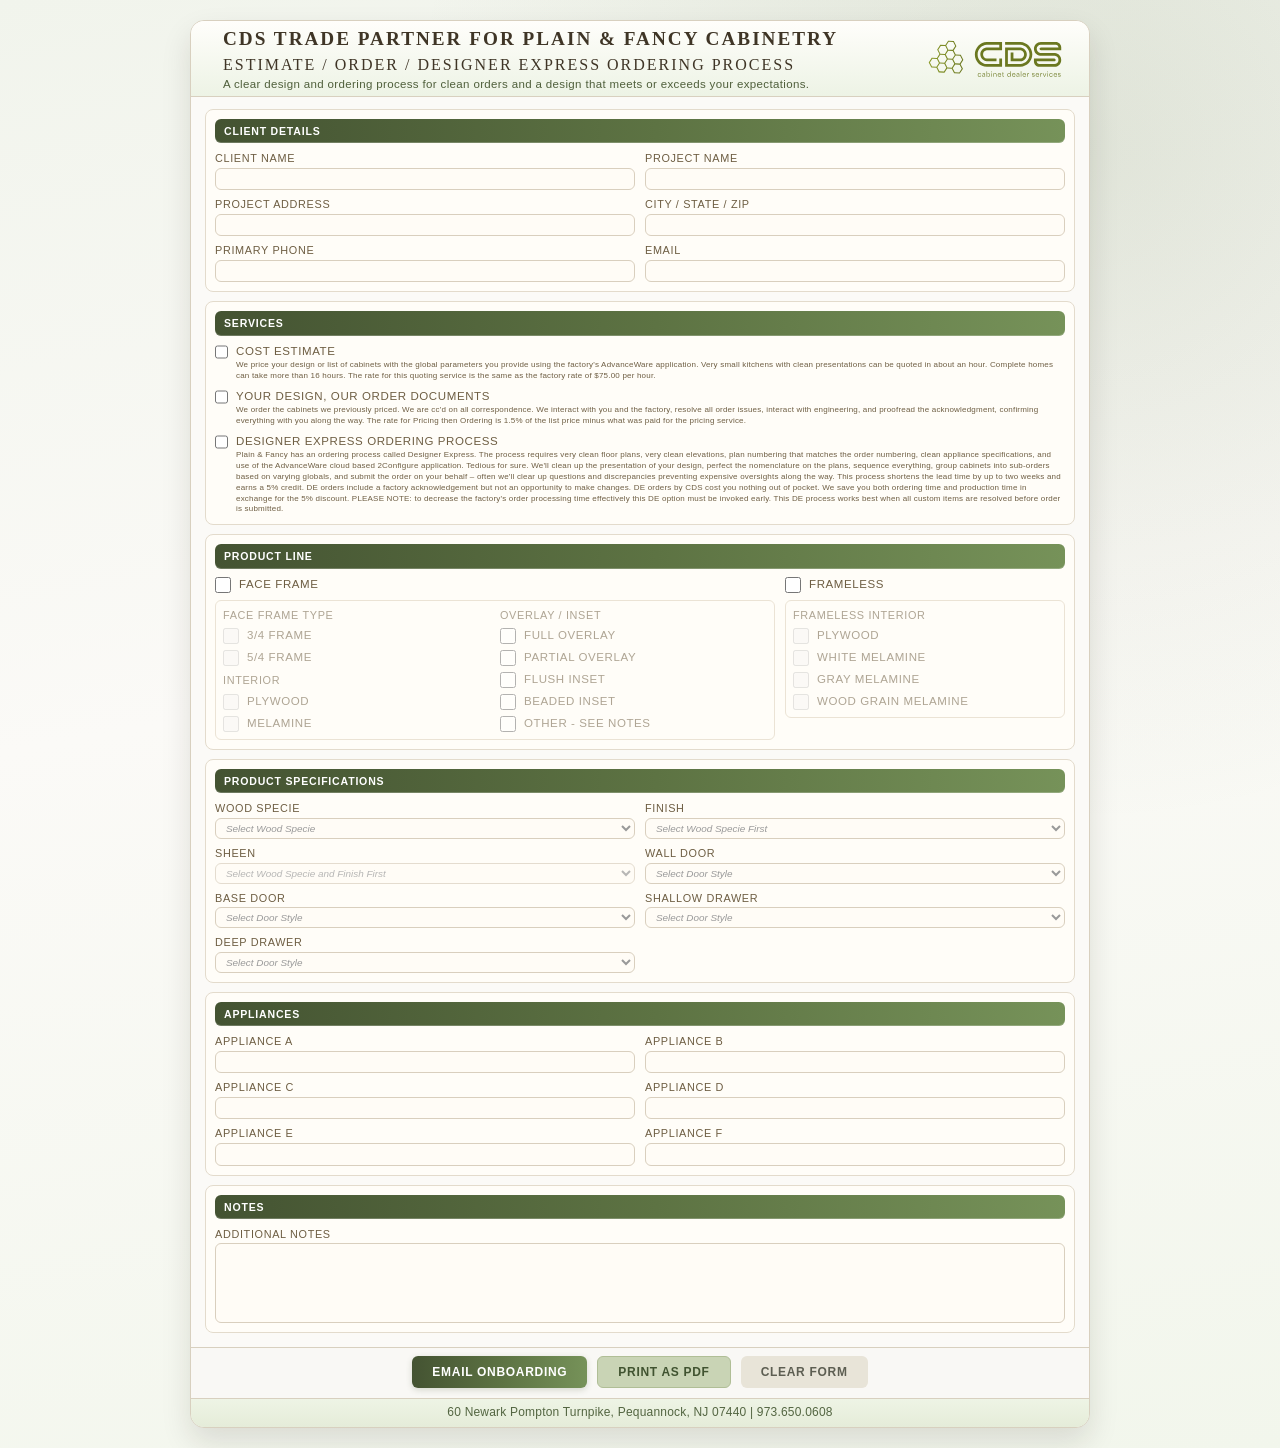
==== Form.trade-order.html @ 8197623d "Added check boxes to the Face Frame option on the Trade Form" ====
﻿<!DOCTYPE html>
<html lang="en">
<head>
    <meta charset="UTF-8" />
    <meta name="viewport" content="width=device-width, initial-scale=1.0" />
    <title>CDS Trade Partner for Plain & Fancy Cabinetry - Estimate / Order / Designer Express Ordering Process</title>
    <style>
        :root {
            --ink: #2f2a22;
            --paper: #fbfaf7;
            --line: #d8d0bf;
            --band-start: #445332;
            --band-mid: #5d7343;
            --band-end: #769259;
            --accent: #5d7343;
            --soft: #e8efdf;
        }

        * {
            box-sizing: border-box;
        }

        body {
            margin: 0;
            background:
                radial-gradient(circle at 85% 10%, rgba(93, 115, 67, 0.14), transparent 40%),
                linear-gradient(170deg, #f1f4ec 0%, #fbfaf7 45%, #f2f6ec 100%);
            color: var(--ink);
            font-family: "Cormorant Garamond", "Garamond", "Baskerville", "Times New Roman", serif;
            line-height: 1.35;
            padding: 20px 14px;
        }

        .agreement {
            max-width: 900px;
            margin: 0 auto;
            background: var(--paper);
            border: 1px solid var(--line);
            border-radius: 14px;
            overflow: hidden;
            box-shadow: 0 14px 30px rgba(33, 26, 18, 0.12);
        }

        .top {
            padding: 5px 32px 4px;
            background: linear-gradient(180deg, #fffefb 0%, #edf3e5 100%);
            border-bottom: 1px solid var(--line);
            min-height: 72px;
            display: flex;
            align-items: center;
        }

        .top-layout {
            display: grid;
            grid-template-columns: 80% 20%;
            align-items: center;
            gap: 10px;
            width: 100%;
        }

        .top-copy {
            width: 100%;
            min-width: 0;
        }

        .logo-wrap {
            display: flex;
            justify-content: flex-end;
            width: 100%;
            margin-bottom: 0;
        }

        .logo-wrap img,
        .logo-wrap svg {
            width: min(144px, 100%);
            height: auto;
        }

        .title {
            text-align: left;
            letter-spacing: 2px;
            text-transform: uppercase;
            font-size: clamp(0.95rem, 0.88rem + 0.4vw, 1.25rem);
            margin: 0 0 1px;
            color: #3f3526;
        }

        .subtitle {
            text-align: left;
            margin: 0;
            font-family: "Avenir Next", "Century Gothic", "Segoe UI", sans-serif;
            color: #4f5f3b;
            font-size: 0.72rem;
            letter-spacing: 0.35px;
        }

        .doc-body {
            padding: 12px 14px 14px;
            display: grid;
            gap: 9px;
        }

        .band {
            background: linear-gradient(90deg, var(--band-start), var(--band-mid) 52%, var(--band-end));
            color: #ffffff;
            padding: 5px 9px;
            border-radius: 6px;
            text-transform: uppercase;
            letter-spacing: 0.8px;
            font-family: "Avenir Next", "Century Gothic", "Segoe UI", sans-serif;
            font-size: 0.66rem;
            font-weight: 600;
            box-shadow: inset 0 -1px 0 rgba(255, 255, 255, 0.22);
        }

        .section {
            border: 1px solid #e3dbcc;
            border-radius: 8px;
            background: #fffdf8;
            padding: 9px;
            display: grid;
            gap: 8px;
        }

        .two-col {
            display: grid;
            grid-template-columns: 1fr 1fr;
            gap: 7px 10px;
        }

        .field {
            display: grid;
            gap: 2px;
        }

        .field label {
            font-family: "Avenir Next", "Century Gothic", "Segoe UI", sans-serif;
            font-size: 0.68rem;
            letter-spacing: 0.65px;
            text-transform: uppercase;
            color: #6e5e43;
        }

        .checkbox-grid {
            display: grid;
            grid-template-columns: 1fr 1fr;
            gap: 8px 14px;
        }

        .product-line-columns {
            display: grid;
            grid-template-columns: 2fr 1fr;
            gap: 10px;
        }

        .face-frame-sub-columns {
            display: grid;
            grid-template-columns: 1fr 1fr;
            gap: 10px;
            align-items: start;
        }

        .product-line-column {
            display: grid;
            gap: 7px;
            align-content: start;
        }

        .option-stack {
            display: grid;
            grid-template-columns: 1fr;
            gap: 6px;
        }

        .checkbox-option {
            display: flex;
            align-items: flex-start;
            gap: 8px;
            font-family: "Avenir Next", "Century Gothic", "Segoe UI", sans-serif;
            font-size: 0.72rem;
            text-transform: uppercase;
            letter-spacing: 0.6px;
            color: #6e5e43;
        }

        .service-desc {
            display: block;
            font-size: 0.5rem;
            text-transform: none;
            letter-spacing: 0.2px;
            line-height: 1.35;
            color: #6e5e43;
            margin-top: 1px;
        }

        .checkbox-option input[type="checkbox"] {
            width: 16px;
            height: 16px;
            margin: 0;
            accent-color: #5d7343;
        }

        .sub-options {
            border: 1px solid #dccfb9;
            border-radius: 6px;
            padding: 7px;
            background: #fffdf8;
            display: grid;
            gap: 6px;
        }

        .sub-options.disabled {
            opacity: 0.55;
        }

        .line {
            min-height: 21px;
            border: 1px solid #d9cfbe;
            border-radius: 6px;
            background: #fffcf6;
            padding: 2px 6px;
            font-family: "Avenir Next", "Century Gothic", "Segoe UI", sans-serif;
            font-size: 0.82rem;
            line-height: 1.25;
            cursor: text;
            white-space: pre-wrap;
        }

        .select-field {
            min-height: 21px;
            height: 21px;
            border: 1px solid #d9cfbe;
            border-radius: 6px;
            background: #fffcf6;
            padding: 2px 6px;
            font-family: "Avenir Next", "Century Gothic", "Segoe UI", sans-serif;
            font-size: 0.82rem;
            line-height: 1.25;
            color: #2f2a22;
        }

        .select-field.placeholder {
            font-size: 0.62rem;
            color: #999;
            font-style: italic;
        }

        .select-field option[value=""] {
            font-size: 0.62rem;
            color: #999;
            font-style: italic;
        }

        .select-field option:not([value=""]) {
            font-size: 0.82rem;
            color: #2f2a22;
            font-style: normal;
        }

        .select-field:focus {
            outline: none;
            box-shadow: inset 0 0 0 1px rgba(68, 83, 50, 0.35);
            background: #fffefb;
        }

        .select-field optgroup {
            font-family: "Avenir Next", "Century Gothic", "Segoe UI", sans-serif;
            font-size: 0.82rem;
            font-weight: 600;
            color: #445332;
        }

        .select-field option[data-type="standard"] {
            background-color: #d4edda;
            color: #1a4620;
        }

        .select-field option[data-type="available"] {
            background-color: #fff3cd;
            color: #664d03;
        }

        .line.tall {
            min-height: 48px;
        }

        .sig-line {
            min-height: 24px;
            border-bottom: 1px solid #b9aa8d;
            padding: 2px 2px 1px;
            font-family: "Avenir Next", "Century Gothic", "Segoe UI", sans-serif;
            font-size: 0.82rem;
            line-height: 1.25;
            cursor: text;
            white-space: pre-wrap;
        }

        .line[contenteditable="true"],
        .sig-line[contenteditable="true"] {
            outline: none;
        }

        .line[contenteditable="true"]:focus,
        .sig-line[contenteditable="true"]:focus {
            box-shadow: inset 0 0 0 1px rgba(68, 83, 50, 0.35);
            background: #fffefb;
        }

        .copy {
            margin: 0;
            font-family: "Dubai", "Avenir Next", "Century Gothic", "Segoe UI", sans-serif;
            font-size: 0.9rem;
            font-weight: 500;
            line-height: 1.4;
        }

        table {
            width: 100%;
            border-collapse: collapse;
            overflow: hidden;
            border-radius: 8px;
        }

        th,
        td {
            border: 1px solid #dccfb9;
            padding: 6px 8px;
            vertical-align: middle;
            font-family: "Avenir Next", "Century Gothic", "Segoe UI", sans-serif;
            font-size: 0.68rem;
            text-transform: uppercase;
            letter-spacing: 0.65px;
        }

        th {
            text-align: left;
            font-family: "Avenir Next", "Century Gothic", "Segoe UI", sans-serif;
            font-size: 0.67rem;
            letter-spacing: 0.6px;
            text-transform: uppercase;
            background: var(--soft);
            color: #5e5139;
        }

        .sign-grid {
            display: grid;
            grid-template-columns: 1fr 1fr;
            gap: 9px;
            margin-top: 3px;
        }

        .signature {
            border: 1px solid #d9cfbe;
            border-radius: 6px;
            background: #fffefb;
            padding: 7px;
            display: grid;
            gap: 4px;
        }

        .sig-note {
            font-size: 0.7rem;
            color: #6d5c40;
            margin: 0;
            font-family: "Avenir Next", "Century Gothic", "Segoe UI", sans-serif;
            text-transform: uppercase;
            letter-spacing: 0.5px;
        }

        .submit-area {
            padding: 8px 14px 10px;
            display: flex;
            justify-content: center;
            gap: 10px;
            background: #f9f8f5;
            border-top: 1px solid var(--line);
        }

        .btn {
            padding: 8px 20px;
            border: none;
            border-radius: 6px;
            font-family: "Avenir Next", "Century Gothic", "Segoe UI", sans-serif;
            font-size: 0.75rem;
            letter-spacing: 0.7px;
            text-transform: uppercase;
            font-weight: 600;
            cursor: pointer;
            transition: all 0.2s ease;
        }

        .btn-submit {
            background: linear-gradient(90deg, var(--band-start), var(--band-mid) 52%, var(--band-end));
            color: #ffffff;
            box-shadow: 0 2px 6px rgba(68, 83, 50, 0.2);
        }

        .btn-submit:hover:not(:disabled) {
            box-shadow: 0 4px 10px rgba(68, 83, 50, 0.35);
        }

        .btn-submit:disabled {
            opacity: 0.6;
            cursor: not-allowed;
        }

        .btn-reset {
            background: #e8e4d8;
            color: #5d5e52;
        }

        .btn-reset:hover:not(:disabled) {
            background: #dcd7c8;
        }

        .btn-export {
            background: #c9d4b5;
            color: #405330;
            border: 1px solid #b0be96;
        }

        .btn-export:hover:not(:disabled) {
            background: #bcc9a5;
        }

        .form-locked .line,
        .form-locked .sig-line {
            background: #f0ede5;
            border-color: #ccc;
            cursor: not-allowed;
        }

        .submit-message {
            padding: 10px 14px;
            background: #e8f5e8;
            border: 1px solid #a8d5a8;
            border-radius: 6px;
            color: #2d5a2d;
            font-family: "Avenir Next", "Century Gothic", "Segoe UI", sans-serif;
            font-size: 0.8rem;
            text-align: center;
            margin-bottom: 8px;
            display: none;
        }

        .submit-message.show {
            display: block;
        }

        .fallback-message {
            display: none;
            padding: 0 14px 10px;
            font-family: "Avenir Next", "Century Gothic", "Segoe UI", sans-serif;
            font-size: 0.78rem;
            color: #5b503b;
            text-align: center;
        }

        .fallback-message.show {
            display: block;
        }

        .fallback-message a {
            color: #445332;
            font-weight: 600;
        }

        .footer {
            border-top: 1px solid var(--line);
            padding: 5px 12px 6px;
            font-family: "Dubai", "Avenir Next", "Century Gothic", "Segoe UI", sans-serif;
            font-size: 9pt;
            letter-spacing: 0.2px;
            color: #536541;
            background: linear-gradient(180deg, #eef4e5 0%, #e5ecd9 100%);
            text-align: center;
        }

        @media screen and (max-width: 760px) {
            .top {
                padding: 14px 12px 10px;
                min-height: auto;
            }

            .top-layout {
                grid-template-columns: 1fr;
                gap: 6px;
            }

            .title,
            .subtitle {
                text-align: center;
            }

            .logo-wrap {
                justify-content: center;
            }

            .doc-body {
                padding: 10px;
            }

            .two-col,
            .sign-grid {
                grid-template-columns: 1fr;
            }

            .product-line-columns {
                grid-template-columns: 1fr;
            }
        }

        @media print {
            * {
                -webkit-print-color-adjust: exact !important;
                print-color-adjust: exact !important;
            }

            @page {
                size: letter;
                margin: 0;
            }

            body {
                padding: 0;
                background: #ffffff;
                font-size: 9pt;
                zoom: 95%;
            }

            .agreement {
                border: none;
                border-radius: 0;
                box-shadow: none;
            }

            .top {
                min-height: 66px;
                padding: 4px 24px 3px;
            }

            .doc-body {
                gap: 6px;
                padding: 10px 11px 10px;
            }

            .section {
                padding: 7px;
                gap: 5px;
                break-inside: avoid;
                page-break-inside: avoid;
            }

            .two-col {
                grid-template-columns: 1fr 1fr !important;
            }

            th,
            td {
                padding: 5px 6px;
            }

            .line {
                min-height: 19px;
                padding: 1px 5px;
                font-size: 0.8rem;
            }

            .sig-line {
                min-height: 22px;
                padding: 1px 2px 1px;
            }

            .footer {
                padding: 4px 10px 5px;
            }

            .band,
            .footer,
            .top {
                background-clip: border-box;
            }

            .submit-area,
            .submit-message {
                display: none;
            }
        }
    </style>
</head>
<body>
    <form id="agreementForm">
        <main class="agreement">
            <header class="top">
                <div class="top-layout">
                    <div class="top-copy">
                        <h1 class="title">CDS Trade Partner for Plain & Fancy Cabinetry</h1>
                        <h2 class="title" style="font-size:1em;margin-top:2px;font-weight:500;">Estimate / Order / Designer Express Ordering Process</h2>
                        <p class="subtitle">A clear design and ordering process for clean orders and a design that meets or exceeds your expectations.</p>
                    </div>
                    <div class="logo-wrap">
                        <svg xmlns="http://www.w3.org/2000/svg" xmlns:xlink="http://www.w3.org/1999/xlink" version="1.1" width="3260.8695652173915" height="1076.6777025762553" viewBox="0 -26.08695652173913 3260.8695652173915 1076.6777025762553" role="img" aria-label="CDS Custom Cabinetry"><g transform="scale(13.043478260869565) translate(10, 10)"><defs id="SvgjsDefs5123"><linearGradient id="SvgjsLinearGradient5130"><stop id="SvgjsStop5131" stop-color="#6B7820" offset="0"></stop><stop id="SvgjsStop5132" stop-color="#8B9B2A" offset="1"></stop></linearGradient></defs><g id="SvgjsG5124" featureKey="symbolFeature-0" transform="matrix(-0.7317014623199315,0,0,-0.7317014623199315,65.12139944305866,61.58265871107063)" fill="url(#SvgjsLinearGradient5130)"><path xmlns="http://www.w3.org/2000/svg" d="M88.891,34.886L83.228,23.8c-0.163-0.318-0.482-0.525-0.84-0.543l-11.549-0.593l-5.261-10.299  c-0.163-0.318-0.482-0.525-0.839-0.543l-12.432-0.639c-0.353-0.015-0.696,0.156-0.89,0.455l-6.158,9.503l-10.824-0.555l-5.26-10.299  c-0.163-0.318-0.482-0.525-0.839-0.543L15.905,9.105c-0.359-0.021-0.696,0.155-0.891,0.455l-6.77,10.446  c-0.194,0.3-0.214,0.681-0.051,0.999l5.26,10.299l-6.293,9.713c-0.194,0.3-0.214,0.681-0.051,0.999l5.664,11.085  c0.163,0.318,0.482,0.525,0.839,0.544l11.367,0.583l4.948,9.687l-6.293,9.713c-0.194,0.3-0.214,0.681-0.051,0.999l5.663,11.085  c0.163,0.318,0.482,0.525,0.839,0.544l12.432,0.64c0.017,0.001,0.034,0.001,0.051,0.001c0.338,0,0.654-0.171,0.839-0.456  l6.294-9.714l11.549,0.594c0.38,0.022,0.697-0.155,0.891-0.455l6.768-10.446c0.194-0.3,0.214-0.681,0.052-0.999l-5.194-10.171  l5.866-9.056l11.548,0.593c0.374,0.028,0.697-0.155,0.891-0.455l6.768-10.447C89.033,35.584,89.053,35.204,88.891,34.886z   M53.06,13.756l10.666,0.548l4.859,9.511l-5.808,8.963l-10.585-0.545l-4.894-9.584L53.06,13.756z M44.891,23.657l4.895,9.583  l-5.763,8.893l-10.666-0.548L28.5,32.075l5.807-8.962L44.891,23.657z M10.849,20.641l5.807-8.963l10.667,0.548l4.858,9.511  L26.375,30.7l-10.666-0.547L10.849,20.641z M14.625,51.163l-4.86-9.511l5.808-8.962l10.666,0.547l4.858,9.511l-5.807,8.963  L14.625,51.163z M27.323,53.253l5.807-8.964l10.666,0.547l4.859,9.51l-5.807,8.963l-10.667-0.548L27.323,53.253z M41.765,84.321  l-10.666-0.547l-4.86-9.511l5.807-8.964l10.667,0.548l4.858,9.51L41.765,84.321z M66.304,65.783l-5.808,8.964l-10.665-0.548  l-4.859-9.511l5.784-8.928l10.709,0.551L66.304,65.783z M61.718,53.751l-10.709-0.549l-4.838-9.473l5.807-8.962l10.666,0.547  l4.858,9.51L61.718,53.751z M80.428,44.213l-10.666-0.548l-4.859-9.511l5.807-8.962l10.666,0.547l4.86,9.512L80.428,44.213z"></path></g><g id="SvgjsG5125" featureKey="nameFeature-0" transform="matrix(1.5440994045406455,0,0,1.5440994045406455,80.00000294513589,-18.46742599207295)" fill="#6B7820"><path d="M30.6 11.96 l0 9.4 l-17.2 0 c-2.36 0.2 -4.16 2.24 -4.16 4.64 s1.8 4.36 4.16 4.64 l10.96 0 l0 3.12 l-10.96 0 c-4.04 -0.32 -7.24 -3.64 -7.24 -7.8 c0 -4 3.08 -7.4 7.08 -7.72 l14.24 0 l0 -3.16 l-14.08 0 l0 0.04 c-5.72 0.32 -10.28 5.04 -10.28 10.88 c0 5.8 4.56 10.56 10.28 10.88 l14.08 0 l0 -6.24 l3.12 0 l0 9.36 l-17.2 0 c-7.48 -0.32 -13.4 -6.48 -13.4 -14 c0 -7.56 5.92 -13.68 13.4 -14 z M34.032000000000004 11.96 l17.2 0 c7.48 0.32 13.4 6.48 13.4 14 c0 7.56 -5.92 13.72 -13.4 14.04 l-17.2 0 l0 -21.8 l17.2 0 c4.04 0.32 7.24 3.64 7.24 7.8 c0 4 -3.08 7.44 -7.08 7.76 l-11.12 0 l0 -9.84 l3.12 0 l0 6.72 l7.84 -0.04 c2.36 -0.2 4.16 -2.24 4.16 -4.6 c0 -2.04 -1.28 -3.72 -3.08 -4.4 c-0.68 -0.28 -1.08 -0.28 -2.16 -0.28 l-13 0 l0 15.56 l14.08 0 c5.72 -0.32 10.28 -5.04 10.28 -10.92 c0 -5.8 -4.56 -10.56 -10.28 -10.88 l-17.2 0 l0 -3.12 z M89.944 27.560000000000002 c-15.88 0 -16.12 -0.04 -16.32 -0.04 l-0.08 0 c-4 -0.32 -7.08 -3.72 -7.08 -7.76 c0 -4.32 3.48 -7.8 7.8 -7.8 l16.8 0 c3.36 0 6.08 2.72 6.08 6.12 l0 3.24 l-22.76 0 l-0.04 0 l-0.04 0 c-0.92 -0.04 -1.52 -0.72 -1.52 -1.56 s0.64 -1.52 1.48 -1.56 l19.76 0 l0 -0.08 c0 -1.72 -1.32 -3.04 -3.04 -3.04 l-16.72 0 c-2.56 0 -4.68 2.08 -4.68 4.68 c0 2.4 1.8 4.32 4.08 4.64 c15.96 0 16.12 0.04 16.4 0.04 c4 0.32 7.08 3.76 7.08 7.76 c0 4.32 -3.48 7.8 -7.76 7.8 l-16.84 0 c-3.36 0 -6.08 -2.72 -6.08 -6.08 l0 -3.28 l22.92 0 c1.96 0.12 1.96 3 0 3.12 l-19.8 0 l0 0.08 c0 1.72 1.32 3.04 3.04 3.04 l16.76 0 c2.52 0 4.68 -2 4.68 -4.68 c0 -2.4 -1.8 -4.32 -4.12 -4.64 z"></path></g><g id="SvgjsG5126" featureKey="sloganFeature-0" transform="matrix(0.6214167089683164,0,0,0.6214167089683164,84.42862163743041,48.00477165241404)" fill="#6B7820"><path d="M2.4 14.98 c0 1.4 0.58 2.62 1.68 3.34 c0.56 0.38 1.2 0.56 1.92 0.56 c0.84 0 1.58 -0.28 2.04 -0.62 c0.22 -0.16 0.42 -0.36 0.62 -0.6 c0.36 -0.48 0.52 -0.8 0.66 -1.16 l1.34 0.44 c-0.22 0.78 -0.76 1.54 -1.52 2.16 c-0.76 0.64 -1.92 1.08 -3.16 1.08 c-2.84 0.04 -5.1 -2.18 -5.06 -5.12 c0 -0.98 0.24 -1.86 0.7 -2.66 s1.08 -1.42 1.86 -1.86 s1.62 -0.66 2.56 -0.66 c1.12 0 2.12 0.32 2.96 0.92 c0.86 0.64 1.4 1.38 1.6 2.26 l-1.32 0.44 c-0.22 -0.8 -1.24 -2.32 -3.28 -2.32 c-1.04 0 -1.9 0.36 -2.58 1.1 s-1.02 1.64 -1.02 2.7 z M17.284 14.26 l2.76 0 l0 -0.66 c0 -1.6 -0.88 -2.42 -2.54 -2.42 c-0.8 0 -1.48 0.26 -1.88 0.66 s-0.64 0.86 -0.72 1.36 l-1.4 -0.3 c0.02 -0.5 0.5 -1.48 1.4 -2.2 c0.6 -0.46 1.56 -0.82 2.64 -0.82 c1.82 0 3.02 0.68 3.62 2.06 c0.2 0.46 0.3 1 0.3 1.64 l0 2.8 c0 1.66 0.06 2.88 0.16 3.62 l-1.44 0 c-0.08 -0.44 -0.14 -1.02 -0.14 -1.74 l0 0 c-0.84 1.28 -1.94 1.92 -3.36 1.92 c-0.98 0 -1.8 -0.28 -2.4 -0.84 c-0.62 -0.54 -0.94 -1.24 -0.94 -2.1 l0 -0.1 c0 -2.16 2.16 -2.88 3.94 -2.88 z M20.044 15.8 l0 -0.34 l-2.78 0 c-0.58 0 -1.12 0.1 -1.62 0.34 c-0.5 0.22 -0.84 0.7 -0.84 1.32 c0 0.56 0.2 0.98 0.62 1.3 c0.4 0.32 0.9 0.48 1.52 0.48 c0.88 0 1.62 -0.3 2.22 -0.88 c0.58 -0.56 0.88 -1.32 0.88 -2.22 z M35.548 15.02 c0 1.8 -0.78 3.42 -2.22 4.4 c-0.72 0.48 -1.54 0.72 -2.46 0.72 c-1.62 0 -2.92 -0.74 -3.86 -2.24 l0 2.1 l-1.42 0 l0 -15.16 l1.46 0 l0 7.36 c1 -1.54 2.28 -2.32 3.82 -2.32 c1.38 0 2.62 0.62 3.42 1.6 c0.78 0.96 1.26 2.24 1.26 3.54 z M30.588 18.88 c1.06 0 1.9 -0.38 2.54 -1.1 c0.62 -0.74 0.94 -1.64 0.94 -2.72 c0 -1.4 -0.54 -2.62 -1.62 -3.34 c-0.52 -0.36 -1.16 -0.54 -1.86 -0.54 c-2.02 -0.04 -3.62 1.84 -3.56 3.82 c0 1.04 0.32 1.96 1 2.72 c0.68 0.78 1.52 1.16 2.56 1.16 z M39.032000000000004 7.279999999999999 c-0.2 -0.22 -0.32 -0.48 -0.32 -0.78 s0.12 -0.56 0.32 -0.78 c0.2 -0.2 0.48 -0.32 0.78 -0.32 s0.56 0.12 0.76 0.32 c0.22 0.22 0.32 0.48 0.32 0.78 s-0.1 0.56 -0.32 0.78 c-0.2 0.2 -0.46 0.32 -0.76 0.32 s-0.58 -0.12 -0.78 -0.32 z M39.072 20 l0 -9.94 l1.46 0 l0 9.94 l-1.46 0 z M53.396 20 l-1.46 0 l0 -5.78 c0 -0.92 -0.22 -1.64 -0.7 -2.2 c-0.46 -0.54 -1.14 -0.82 -2.04 -0.82 c-0.86 0 -1.58 0.3 -2.14 0.9 c-0.54 0.6 -0.82 1.34 -0.82 2.24 l0 5.66 l-1.46 0 l0 -9.94 l1.42 0 l0 1.82 c0.8 -1.34 1.94 -2 3.44 -2 c1.18 0 2.1 0.36 2.78 1.08 c0.64 0.74 0.98 1.7 0.98 2.9 l0 6.14 z M66.3 15.48 l-8.04 0 c0.06 0.98 0.42 1.78 1.1 2.42 c0.68 0.66 1.5 0.98 2.46 0.98 c1.5 0 2.62 -0.74 3.08 -2.12 l1.28 0.4 c-0.28 0.94 -0.82 1.68 -1.62 2.22 c-0.8 0.52 -1.7 0.8 -2.72 0.8 c-0.94 0 -1.8 -0.24 -2.58 -0.7 s-1.38 -1.08 -1.8 -1.88 c-0.44 -0.78 -0.66 -1.64 -0.66 -2.58 c0 -0.9 0.2 -1.74 0.62 -2.52 c0.4 -0.8 0.98 -1.42 1.74 -1.9 c0.74 -0.48 1.58 -0.72 2.48 -0.72 c0.98 0 1.84 0.22 2.56 0.68 c0.72 0.44 1.26 1.06 1.6 1.82 c0.36 0.76 0.52 1.62 0.52 2.62 c0 0.1 0 0.26 -0.02 0.48 z M58.28 14.24 l6.58 0 c-0.1 -0.92 -0.44 -1.66 -1 -2.24 c-0.56 -0.56 -1.3 -0.84 -2.22 -0.84 c-0.86 0 -1.58 0.3 -2.22 0.9 c-0.64 0.62 -1.02 1.34 -1.14 2.18 z M73.26400000000001 20.08 c-2.16 0 -2.82 -1.2 -2.82 -2.66 l0 -6.08 l-1.84 0 l0 -1.28 l1.84 0 l0 -2.86 l1.44 0 l0 2.86 l2.52 0 l0 1.28 l-2.52 0 l0 6.06 c0 0.92 0.54 1.4 1.62 1.4 c0.34 0 0.64 -0.04 0.9 -0.08 l0 1.2 c-0.32 0.1 -0.7 0.16 -1.14 0.16 z M83.272 15.02 c0 -1.3 0.48 -2.58 1.28 -3.54 c0.8 -0.98 2.02 -1.6 3.38 -1.6 c0.92 0 1.74 0.26 2.36 0.7 s1.06 0.92 1.5 1.56 l0 -7.3 l1.44 0 l0 15.16 l-1.42 0 l0 -2.12 c-0.92 1.52 -2.22 2.26 -3.88 2.26 c-1.38 0 -2.6 -0.6 -3.4 -1.54 c-0.78 -0.94 -1.26 -2.22 -1.26 -3.58 z M88.232 18.88 c2.04 0.02 3.62 -1.88 3.58 -3.88 c0 -1.3 -0.64 -2.54 -1.74 -3.28 c-0.56 -0.36 -1.18 -0.54 -1.84 -0.54 c-1.06 0 -1.9 0.36 -2.52 1.1 c-0.64 0.74 -0.96 1.66 -0.96 2.78 c0 1.38 0.56 2.56 1.62 3.28 c0.54 0.36 1.16 0.54 1.86 0.54 z M106.256 15.48 l-8.04 0 c0.06 0.98 0.42 1.78 1.1 2.42 c0.68 0.66 1.5 0.98 2.46 0.98 c1.5 0 2.62 -0.74 3.08 -2.12 l1.28 0.4 c-0.28 0.94 -0.82 1.68 -1.62 2.22 c-0.8 0.52 -1.7 0.8 -2.72 0.8 c-0.94 0 -1.8 -0.24 -2.58 -0.7 s-1.38 -1.08 -1.8 -1.88 c-0.44 -0.78 -0.66 -1.64 -0.66 -2.58 c0 -0.9 0.2 -1.74 0.62 -2.52 c0.4 -0.8 0.98 -1.42 1.74 -1.9 c0.74 -0.48 1.58 -0.72 2.48 -0.72 c0.98 0 1.84 0.22 2.56 0.68 c0.72 0.44 1.26 1.06 1.6 1.82 c0.36 0.76 0.52 1.62 0.52 2.62 c0 0.1 0 0.26 -0.02 0.48 z M98.236 14.24 l6.58 0 c-0.1 -0.92 -0.44 -1.66 -1 -2.24 c-0.56 -0.56 -1.3 -0.84 -2.22 -0.84 c-0.86 0 -1.58 0.3 -2.22 0.9 c-0.64 0.62 -1.02 1.34 -1.14 2.18 z M112.97999999999999 14.26 l2.76 0 l0 -0.66 c0 -1.6 -0.88 -2.42 -2.54 -2.42 c-0.8 0 -1.48 0.26 -1.88 0.66 s-0.64 0.86 -0.72 1.36 l-1.4 -0.3 c0.02 -0.5 0.5 -1.48 1.4 -2.2 c0.6 -0.46 1.56 -0.82 2.64 -0.82 c1.82 0 3.02 0.68 3.62 2.06 c0.2 0.46 0.3 1 0.3 1.64 l0 2.8 c0 1.66 0.06 2.88 0.16 3.62 l-1.44 0 c-0.08 -0.44 -0.14 -1.02 -0.14 -1.74 l0 0 c-0.84 1.28 -1.94 1.92 -3.36 1.92 c-0.98 0 -1.8 -0.28 -2.4 -0.84 c-0.62 -0.54 -0.94 -1.24 -0.94 -2.1 l0 -0.1 c0 -2.16 2.16 -2.88 3.94 -2.88 z M115.74 15.8 l0 -0.34 l-2.78 0 c-0.58 0 -1.12 0.1 -1.62 0.34 c-0.5 0.22 -0.84 0.7 -0.84 1.32 c0 0.56 0.2 0.98 0.62 1.3 c0.4 0.32 0.9 0.48 1.52 0.48 c0.88 0 1.62 -0.3 2.22 -0.88 c0.58 -0.56 0.88 -1.32 0.88 -2.22 z M121.28399999999999 20 l0 -15.18 l1.46 0 l0 15.18 l-1.46 0 z M135.76799999999997 15.48 l-8.04 0 c0.06 0.98 0.42 1.78 1.1 2.42 c0.68 0.66 1.5 0.98 2.46 0.98 c1.5 0 2.62 -0.74 3.08 -2.12 l1.28 0.4 c-0.28 0.94 -0.82 1.68 -1.62 2.22 c-0.8 0.52 -1.7 0.8 -2.72 0.8 c-0.94 0 -1.8 -0.24 -2.58 -0.7 s-1.38 -1.08 -1.8 -1.88 c-0.44 -0.78 -0.66 -1.64 -0.66 -2.58 c0 -0.9 0.2 -1.74 0.62 -2.52 c0.4 -0.8 0.98 -1.42 1.74 -1.9 c0.74 -0.48 1.58 -0.72 2.48 -0.72 c0.98 0 1.84 0.22 2.56 0.68 c0.72 0.44 1.26 1.06 1.6 1.82 c0.36 0.76 0.52 1.62 0.52 2.62 c0 0.1 0 0.26 -0.02 0.48 z M127.74799999999999 14.24 l6.58 0 c-0.1 -0.92 -0.44 -1.66 -1 -2.24 c-0.56 -0.56 -1.3 -0.84 -2.22 -0.84 c-0.86 0 -1.58 0.3 -2.22 0.9 c-0.64 0.62 -1.02 1.34 -1.14 2.18 z M139.25199999999998 10.06 l1.42 0 l0 1.96 c0.48 -0.98 1.28 -1.64 2.04 -1.92 c0.38 -0.14 0.78 -0.2 1.18 -0.2 c0.22 0 0.38 0 0.48 0.04 l0 1.54 c-0.16 -0.04 -0.36 -0.04 -0.56 -0.04 c-2.36 0 -3.1 1.94 -3.1 3.7 l0 4.86 l-1.46 0 l0 -9.94 z M160.01999999999998 17.18 c0 0.88 -0.34 1.6 -1.02 2.14 c-0.68 0.56 -1.52 0.84 -2.5 0.84 c-1.6 0 -2.64 -0.66 -3.18 -1.44 c-0.4 -0.54 -0.54 -1.02 -0.6 -1.52 l1.32 -0.34 c0.16 0.92 0.86 2.04 2.44 2.04 c0.56 0 1.04 -0.16 1.46 -0.46 c0.4 -0.28 0.6 -0.68 0.6 -1.18 c0 -0.4 -0.16 -0.72 -0.48 -0.96 c-0.32 -0.26 -0.7 -0.42 -1.14 -0.52 l-1.52 -0.34 c-1.64 -0.36 -2.48 -1.24 -2.48 -2.6 c0 -1.02 0.52 -1.86 1.24 -2.3 c0.7 -0.44 1.46 -0.66 2.14 -0.66 c1.5 0.02 2.46 0.6 2.98 1.32 c0.36 0.5 0.52 0.92 0.6 1.34 l-1.32 0.38 c-0.1 -0.4 -0.26 -0.72 -0.58 -1.12 c-0.34 -0.4 -0.94 -0.64 -1.68 -0.64 c-0.54 0 -0.98 0.14 -1.36 0.46 c-0.38 0.3 -0.56 0.68 -0.56 1.12 c0 0.78 0.56 1.14 1.44 1.36 l1.6 0.36 c1.3 0.3 2.6 1.12 2.6 2.72 z M172.344 15.48 l-8.04 0 c0.06 0.98 0.42 1.78 1.1 2.42 c0.68 0.66 1.5 0.98 2.46 0.98 c1.5 0 2.62 -0.74 3.08 -2.12 l1.28 0.4 c-0.28 0.94 -0.82 1.68 -1.62 2.22 c-0.8 0.52 -1.7 0.8 -2.72 0.8 c-0.94 0 -1.8 -0.24 -2.58 -0.7 s-1.38 -1.08 -1.8 -1.88 c-0.44 -0.78 -0.66 -1.64 -0.66 -2.58 c0 -0.9 0.2 -1.74 0.62 -2.52 c0.4 -0.8 0.98 -1.42 1.74 -1.9 c0.74 -0.48 1.58 -0.72 2.48 -0.72 c0.98 0 1.84 0.22 2.56 0.68 c0.72 0.44 1.26 1.06 1.6 1.82 c0.36 0.76 0.52 1.62 0.52 2.62 c0 0.1 0 0.26 -0.02 0.48 z M164.324 14.24 l6.58 0 c-0.1 -0.92 -0.44 -1.66 -1 -2.24 c-0.56 -0.56 -1.3 -0.84 -2.22 -0.84 c-0.86 0 -1.58 0.3 -2.22 0.9 c-0.64 0.62 -1.02 1.34 -1.14 2.18 z M175.828 10.06 l1.42 0 l0 1.96 c0.48 -0.98 1.28 -1.64 2.04 -1.92 c0.38 -0.14 0.78 -0.2 1.18 -0.2 c0.22 0 0.38 0 0.48 0.04 l0 1.54 c-0.16 -0.04 -0.36 -0.04 -0.56 -0.04 c-2.36 0 -3.1 1.94 -3.1 3.7 l0 4.86 l-1.46 0 l0 -9.94 z M188.43200000000002 20 l-1.54 0 l-4.22 -9.94 l1.6 0 l3.4 8.34 l3.46 -8.34 l1.54 0 z M195.67600000000002 7.279999999999999 c-0.2 -0.22 -0.32 -0.48 -0.32 -0.78 s0.12 -0.56 0.32 -0.78 c0.2 -0.2 0.48 -0.32 0.78 -0.32 s0.56 0.12 0.76 0.32 c0.22 0.22 0.32 0.48 0.32 0.78 s-0.1 0.56 -0.32 0.78 c-0.2 0.2 -0.46 0.32 -0.76 0.32 s-0.58 -0.12 -0.78 -0.32 z M195.716 20 l0 -9.94 l1.46 0 l0 9.94 l-1.46 0 z M202.18000000000004 14.98 c0 1.4 0.58 2.62 1.68 3.34 c0.56 0.38 1.2 0.56 1.92 0.56 c0.84 0 1.58 -0.28 2.04 -0.62 c0.22 -0.16 0.42 -0.36 0.62 -0.6 c0.36 -0.48 0.52 -0.8 0.66 -1.16 l1.34 0.44 c-0.22 0.78 -0.76 1.54 -1.52 2.16 c-0.76 0.64 -1.92 1.08 -3.16 1.08 c-2.84 0.04 -5.1 -2.18 -5.06 -5.12 c0 -0.98 0.24 -1.86 0.7 -2.66 s1.08 -1.42 1.86 -1.86 s1.62 -0.66 2.56 -0.66 c1.12 0 2.12 0.32 2.96 0.92 c0.86 0.64 1.4 1.38 1.6 2.26 l-1.32 0.44 c-0.22 -0.8 -1.24 -2.32 -3.28 -2.32 c-1.04 0 -1.9 0.36 -2.58 1.1 s-1.02 1.64 -1.02 2.7 z M222.604 15.48 l-8.04 0 c0.06 0.98 0.42 1.78 1.1 2.42 c0.68 0.66 1.5 0.98 2.46 0.98 c1.5 0 2.62 -0.74 3.08 -2.12 l1.28 0.4 c-0.28 0.94 -0.82 1.68 -1.62 2.22 c-0.8 0.52 -1.7 0.8 -2.72 0.8 c-0.94 0 -1.8 -0.24 -2.58 -0.7 s-1.38 -1.08 -1.8 -1.88 c-0.44 -0.78 -0.66 -1.64 -0.66 -2.58 c0 -0.9 0.2 -1.74 0.62 -2.52 c0.4 -0.8 0.98 -1.42 1.74 -1.9 c0.74 -0.48 1.58 -0.72 2.48 -0.72 c0.98 0 1.84 0.22 2.56 0.68 c0.72 0.44 1.26 1.06 1.6 1.82 c0.36 0.76 0.52 1.62 0.52 2.62 c0 0.1 0 0.26 -0.02 0.48 z M214.58400000000003 14.24 l6.58 0 c-0.1 -0.92 -0.44 -1.66 -1 -2.24 c-0.56 -0.56 -1.3 -0.84 -2.22 -0.84 c-0.86 0 -1.58 0.3 -2.22 0.9 c-0.64 0.62 -1.02 1.34 -1.14 2.18 z M232.64800000000002 17.18 c0 0.88 -0.34 1.6 -1.02 2.14 c-0.68 0.56 -1.52 0.84 -2.5 0.84 c-1.6 0 -2.64 -0.66 -3.18 -1.44 c-0.4 -0.54 -0.54 -1.02 -0.6 -1.52 l1.32 -0.34 c0.16 0.92 0.86 2.04 2.44 2.04 c0.56 0 1.04 -0.16 1.46 -0.46 c0.4 -0.28 0.6 -0.68 0.6 -1.18 c0 -0.4 -0.16 -0.72 -0.48 -0.96 c-0.32 -0.26 -0.7 -0.42 -1.14 -0.52 l-1.52 -0.34 c-1.64 -0.36 -2.48 -1.24 -2.48 -2.6 c0 -1.02 0.52 -1.86 1.24 -2.3 c0.7 -0.44 1.46 -0.66 2.14 -0.66 c1.5 0.02 2.46 0.6 2.98 1.32 c0.36 0.5 0.52 0.92 0.6 1.34 l-1.32 0.38 c-0.1 -0.4 -0.26 -0.72 -0.58 -1.12 c-0.34 -0.4 -0.94 -0.64 -1.68 -0.64 c-0.54 0 -0.98 0.14 -1.36 0.46 c-0.38 0.3 -0.56 0.68 -0.56 1.12 c0 0.78 0.56 1.14 1.44 1.36 l1.6 0.36 c1.3 0.3 2.6 1.12 2.6 2.72 z"></path></g></g></svg>
                    </div>
                </div>
            </header>

            <section class="doc-body">
                <div class="section">
                    <div class="band">Client Details</div>
                    <div class="two-col">
                        <div class="field"><label>Client Name</label><div class="line" name="client_name"></div></div>
                        <div class="field"><label>Project Name</label><div class="line" name="project_name"></div></div>
                        <div class="field"><label>Project Address</label><div class="line" name="project_address"></div></div>
                        <div class="field"><label>City / State / ZIP</label><div class="line" name="city_state_zip"></div></div>
                        <div class="field"><label>Primary Phone</label><div class="line" name="primary_phone"></div></div>
                        <div class="field"><label>Email</label><div class="line" name="email"></div></div>
                    </div>
                </div>

                <div class="section">
                    <div class="band">Services</div>
                    <div style="display: grid; gap: 7px;">
                        <label class="checkbox-option"><input type="checkbox" name="services" value="cost_estimate" data-label="Cost Estimate" /><span>Cost Estimate<span class="service-desc">We price your design or list of cabinets with the global parameters you provide using the factory's AdvanceWare application. Very small kitchens with clean presentations can be quoted in about an hour. Complete homes can take more than 16 hours. The rate for this quoting service is the same as the factory rate of $75.00 per hour.</span></span></label>
                        <label class="checkbox-option"><input type="checkbox" name="services" value="your_design_our_order" data-label="Your Design, Our Order Documents" /><span>Your Design, Our Order Documents<span class="service-desc">We order the cabinets we previously priced. We are cc'd on all correspondence. We interact with you and the factory, resolve all order issues, interact with engineering, and proofread the acknowledgment, confirming everything with you along the way. The rate for Pricing then Ordering is 1.5% of the list price minus what was paid for the pricing service.</span></span></label>
                        <label class="checkbox-option"><input type="checkbox" name="services" value="designer_express" data-label="Designer Express Ordering Process" /><span>Designer Express Ordering Process<span class="service-desc">Plain &amp; Fancy has an ordering process called Designer Express. The process requires very clean floor plans, very clean elevations, plan numbering that matches the order numbering, clean appliance specifications, and use of the AdvanceWare cloud based 2Configure application. Tedious for sure. We'll clean up the presentation of your design, perfect the nomenclature on the plans, sequence everything, group cabinets into sub-orders based on varying globals, and submit the order on your behalf &ndash; often we'll clear up questions and discrepancies preventing expensive oversights along the way. This process shortens the lead time by up to two weeks and earns a 5% credit. DE orders include a factory acknowledgement but not an opportunity to make changes. DE orders by CDS cost you nothing out of pocket. We save you both ordering time and production time in exchange for the 5% discount. PLEASE NOTE: to decrease the factory's order processing time effectively this DE option must be invoked early. This DE process works best when all custom items are resolved before order is submitted.</span></span></label>
                    </div>
                </div>

                <div class="section">
                    <div class="band">Product Line</div>
                    <div class="product-line-columns">
                        <div class="product-line-column">
                            <label class="checkbox-option"><input type="checkbox" name="product_line" value="face_frame" data-label="Face Frame" id="faceFrameToggle" />Face Frame</label>
                            <div class="sub-options" id="faceFrameOptions">
                                <div class="face-frame-sub-columns">
                                    <div style="display: grid; gap: 7px; align-content: start;">
                                        <label class="field" style="gap: 6px;">
                                            <span style="font-family: &quot;Avenir Next&quot;, &quot;Century Gothic&quot;, &quot;Segoe UI&quot;, sans-serif; font-size: 0.68rem; letter-spacing: 0.65px; text-transform: uppercase; color: #6e5e43;">Face Frame Type</span>
                                            <span class="option-stack">
                                                <span class="checkbox-option"><input type="checkbox" name="face_frame_style" value="3_4_frame" data-label="3/4 Frame" />3/4 Frame</span>
                                                <span class="checkbox-option"><input type="checkbox" name="face_frame_style" value="5_4_frame" data-label="5/4 Frame" />5/4 Frame</span>
                                            </span>
                                        </label>
                                        <label class="field" style="gap: 6px;">
                                            <span style="font-family: &quot;Avenir Next&quot;, &quot;Century Gothic&quot;, &quot;Segoe UI&quot;, sans-serif; font-size: 0.68rem; letter-spacing: 0.65px; text-transform: uppercase; color: #6e5e43;">Interior</span>
                                            <span class="option-stack">
                                                <span class="checkbox-option"><input type="checkbox" name="face_frame_interior" value="plywood" data-label="Plywood" />Plywood</span>
                                                <span class="checkbox-option"><input type="checkbox" name="face_frame_interior" value="melamine" data-label="Melamine" />Melamine</span>
                                            </span>
                                        </label>
                                    </div>
                                    <div style="display: grid; gap: 7px; align-content: start;">
                                        <label class="field" style="gap: 6px;">
                                            <span style="font-family: &quot;Avenir Next&quot;, &quot;Century Gothic&quot;, &quot;Segoe UI&quot;, sans-serif; font-size: 0.68rem; letter-spacing: 0.65px; text-transform: uppercase; color: #6e5e43;">Overlay / Inset</span>
                                            <span class="option-stack">
                                                <span class="checkbox-option"><input type="checkbox" name="face_frame_overlay" value="full_overlay" data-label="Full Overlay" />Full Overlay</span>
                                                <span class="checkbox-option"><input type="checkbox" name="face_frame_overlay" value="partial_overlay" data-label="Partial Overlay" />Partial Overlay</span>
                                                <span class="checkbox-option"><input type="checkbox" name="face_frame_overlay" value="flush_inset" data-label="Flush Inset" />Flush Inset</span>
                                                <span class="checkbox-option"><input type="checkbox" name="face_frame_overlay" value="beaded_inset" data-label="Beaded Inset" />Beaded Inset</span>
                                                <span class="checkbox-option"><input type="checkbox" name="face_frame_overlay" value="other_see_notes" data-label="Other - See Notes" />Other - See Notes</span>
                                            </span>
                                        </label>
                                    </div>
                                </div>
                            </div>
                        </div>
                        <div class="product-line-column">
                            <label class="checkbox-option"><input type="checkbox" name="product_line" value="frameless" data-label="Frameless" id="framelessToggle" />Frameless</label>
                            <div class="sub-options" id="framelessOptions">
                                <label class="field" style="gap: 6px;">
                                    <span style="font-family: &quot;Avenir Next&quot;, &quot;Century Gothic&quot;, &quot;Segoe UI&quot;, sans-serif; font-size: 0.68rem; letter-spacing: 0.65px; text-transform: uppercase; color: #6e5e43;">Frameless Interior</span>
                                    <span class="option-stack">
                                        <span class="checkbox-option"><input type="checkbox" name="frameless_interior" value="plywood" data-label="Plywood" />Plywood</span>
                                        <span class="checkbox-option"><input type="checkbox" name="frameless_interior" value="white" data-label="White Melamine" />White Melamine</span>
                                        <span class="checkbox-option"><input type="checkbox" name="frameless_interior" value="gray" data-label="Gray Melamine" />Gray Melamine</span>
                                        <span class="checkbox-option"><input type="checkbox" name="frameless_interior" value="wood_grain" data-label="Wood Grain Melamine" />Wood Grain Melamine</span>
                                    </span>
                                </label>
                            </div>
                        </div>
                    </div>
                </div>

                <div class="section">
                    <div class="band">Product Specifications</div>
                    <div class="two-col">
                        <div class="field"><label>Wood Specie</label>
                            <select class="select-field" name="wood_specie" id="woodSpecieSelect">
                                <option value="">Select Wood Specie</option>
                                <option value="Alder - Knotty">Alder - Knotty</option>
                                <option value="Alder - Standard">Alder - Standard</option>
                                <option value="Cherry">Cherry</option>
                                <option value="Maple">Maple</option>
                                <option value="Maple - Hard">Maple - Hard</option>
                                <option value="Red Birch">Red Birch</option>
                                <option value="Red Oak">Red Oak</option>
                                <option value="Red Oak - Rift Cut">Red Oak - Rift Cut</option>
                                <option value="Walnut">Walnut</option>
                                <option value="White Oak">White Oak</option>
                                <option value="White Oak - Quarter Sawn">White Oak - Quarter Sawn</option>
                                <option value="White Oak - Rift Cut">White Oak - Rift Cut</option>
                            </select>
                        </div>
                        <div class="field"><label>Finish</label>
                            <select class="select-field" name="finish" id="finishDropdown">
                                <option value="">Select Wood Specie First</option>
                            </select>
                        </div>
                        <div class="field"><label>Sheen</label>
                            <select class="select-field" name="sheen" id="sheenDropdown">
                                <option value="">Select Wood Specie and Finish First</option>
                            </select>
                        </div>
                        <div class="field"><label>Wall Door</label>
                            <select class="select-field" name="wall_door">
                                <option value="">Select Door Style</option>
                                <option value="Abbey">Abbey</option>
                                <option value="Abbey w/ Bevel Trim">Abbey w/ Bevel Trim</option>
                                <option value="Abbey w/ P6 Panel">Abbey w/ P6 Panel</option>
                                <option value="Abbey w/ Square Aluminum Trim">Abbey w/ Square Aluminum Trim</option>
                                <option value="Abbey 3">Abbey 3</option>
                                <option value="Abbey 3 w/ Bevel Trim">Abbey 3 w/ Bevel Trim</option>
                                <option value="Abbey 3 w/ P6 Panel">Abbey 3 w/ P6 Panel</option>
                                <option value="Abbey 3 w/ Square Aluminum Trim">Abbey 3 w/ Square Aluminum Trim</option>
                                <option value="Acela MDF (O.S.)">Acela MDF (O.S.)</option>
                                <option value="Alexandria 5/4 (O.S.)">Alexandria 5/4 (O.S.)</option>
                                <option value="Apollo">Apollo</option>
                                <option value="Austere">Austere</option>
                                <option value="Austere 3">Austere 3</option>
                                <option value="Bayville 5/4 (O.S.)">Bayville 5/4 (O.S.)</option>
                                <option value="Belmont">Belmont</option>
                                <option value="Belmont 3">Belmont 3</option>
                                <option value="Brookside 5/4">Brookside 5/4</option>
                                <option value="Catalina 5/4 (O.S.)">Catalina 5/4 (O.S.)</option>
                                <option value="Chatham 5/4">Chatham 5/4</option>
                                <option value="Closed Louver (O.S.)">Closed Louver (O.S.)</option>
                                <option value="Closed Louver Double Panel">Closed Louver Double Panel</option>
                                <option value="Contempo">Contempo</option>
                                <option value="Dorchester">Dorchester</option>
                                <option value="Dorchester 3">Dorchester 3</option>
                                <option value="Duke">Duke</option>
                                <option value="Duke Special">Duke Special</option>
                                <option value="Element Aluminum Doors (O.S.)">Element Aluminum Doors (O.S.)</option>
                                <option value="Fairhaven">Fairhaven</option>
                                <option value="Foundry">Foundry</option>
                                <option value="Foundry 3">Foundry 3</option>
                                <option value="Geneva">Geneva</option>
                                <option value="Gemini">Gemini</option>
                                <option value="Illusion (O.S.)">Illusion (O.S.)</option>
                                <option value="Ironmaster">Ironmaster</option>
                                <option value="Kent (O.S.)">Kent (O.S.)</option>
                                <option value="Kent 1-Pc MDRF (O.S.)">Kent 1-Pc MDRF (O.S.)</option>
                                <option value="Kent 3 (O.S.)">Kent 3 (O.S.)</option>
                                <option value="Kent 3 1-Pc MDRF (O.S.)">Kent 3 1-Pc MDRF (O.S.)</option>
                                <option value="Kent 5/4 (O.S.)">Kent 5/4 (O.S.)</option>
                                <option value="Kent 3 5/4 (O.S.)">Kent 3 5/4 (O.S.)</option>
                                <option value="Kent Raised Panel (O.S.)">Kent Raised Panel (O.S.)</option>
                                <option value="Kent 1-Pc MDRF w/ Raised Panel (O.S.)">Kent 1-Pc MDRF w/ Raised Panel (O.S.)</option>
                                <option value="Kent 3 Raised Panel (O.S.)">Kent 3 Raised Panel (O.S.)</option>
                                <option value="Kent 3 1-Pc MDRF w/ Raised Panel (O.S.)">Kent 3 1-Pc MDRF w/ Raised Panel (O.S.)</option>
                                <option value="Kent Slab w/ Applied Moulding (O.S.)">Kent Slab w/ Applied Moulding (O.S.)</option>
                                <option value="Liberty (O.S.)">Liberty (O.S.)</option>
                                <option value="Linea 1.5">Linea 1.5</option>
                                <option value="Linea 3">Linea 3</option>
                                <option value="Meadowbrook 5/4">Meadowbrook 5/4</option>
                                <option value="Millbrook 5/4">Millbrook 5/4</option>
                                <option value="Millbrook II 5/4">Millbrook II 5/4</option>
                                <option value="Mirage 5-Pc MDF (O.S.)">Mirage 5-Pc MDF (O.S.)</option>
                                <option value="Montauk 5/4">Montauk 5/4</option>
                                <option value="Newport">Newport</option>
                                <option value="Newport (O.S.)">Newport (O.S.)</option>
                                <option value="Newport 5-Pc MDF (O.S.)">Newport 5-Pc MDF (O.S.)</option>
                                <option value="Newport w/ P6 Panel">Newport w/ P6 Panel</option>
                                <option value="Presidential">Presidential</option>
                                <option value="Presidential 5/4">Presidential 5/4</option>
                                <option value="Provence 5/4 (O.S.)">Provence 5/4 (O.S.)</option>
                                <option value="Quaker">Quaker</option>
                                <option value="Quaker (O.S.)">Quaker (O.S.)</option>
                                <option value="Quaker 3">Quaker 3</option>
                                <option value="Quaker 3 (O.S.)">Quaker 3 (O.S.)</option>
                                <option value="Quaker 3 5/4 (O.S.)">Quaker 3 5/4 (O.S.)</option>
                                <option value="Quaker 5/4 (O.S.)">Quaker 5/4 (O.S.)</option>
                                <option value="Raya (O.S.)">Raya (O.S.)</option>
                                <option value="Shaker">Shaker</option>
                                <option value="Shaker (O.S.)">Shaker (O.S.)</option>
                                <option value="Shaker 1-Pc MDRF (O.S.)">Shaker 1-Pc MDRF (O.S.)</option>
                                <option value="Shaker 5/4">Shaker 5/4</option>
                                <option value="Shaker 3">Shaker 3</option>
                                <option value="Shaker 3 (O.S.)">Shaker 3 (O.S.)</option>
                                <option value="Shaker 3 1-Pc MDRF (O.S.)">Shaker 3 1-Pc MDRF (O.S.)</option>
                                <option value="Shaker 3 5/4 (O.S.)">Shaker 3 5/4 (O.S.)</option>
                                <option value="Shaker 5 PC MDF">Shaker 5 PC MDF</option>
                                <option value="Slab">Slab</option>
                                <option value="Slab 1-Pc MDRF (O.S.)">Slab 1-Pc MDRF (O.S.)</option>
                                <option value="Soho (O.S.)">Soho (O.S.)</option>
                                <option value="Special">Special</option>
                                <option value="Special Miter">Special Miter</option>
                                <option value="Special Miter 5/4 (O.S.)">Special Miter 5/4 (O.S.)</option>
                                <option value="Special Mortise &amp; Tenon">Special Mortise &amp; Tenon</option>
                                <option value="Special Mortise &amp; Tenon 5/4 (O.S.)">Special Mortise &amp; Tenon 5/4 (O.S.)</option>
                                <option value="Stainless Steel Key West (O.S.)">Stainless Steel Key West (O.S.)</option>
                                <option value="Stainless Steel Slab (O.S.)">Stainless Steel Slab (O.S.)</option>
                                <option value="Statesman 5/4 (O.S.)">Statesman 5/4 (O.S.)</option>
                                <option value="Taliesan (O.S.)">Taliesan (O.S.)</option>
                                <option value="Transition">Transition</option>
                                <option value="Transition 1 PC MDF">Transition 1 PC MDF</option>
                                <option value="Transition 1 PC MDF 5/4">Transition 1 PC MDF 5/4</option>
                                <option value="Transition 3">Transition 3</option>
                                <option value="Transition 3 1 PC MDF">Transition 3 1 PC MDF</option>
                                <option value="Transition 3 1 PC MDF 5/4">Transition 3 1 PC MDF 5/4</option>
                                <option value="Vesta 5/4">Vesta 5/4</option>
                                <option value="Vienna (O.S.)">Vienna (O.S.)</option>
                                <option value="Vintage">Vintage</option>
                                <option value="Vintage 3">Vintage 3</option>
                                <option value="Vintage 3 (O.S.)">Vintage 3 (O.S.)</option>
                                <option value="Vintage 1-PC MDRF (O.S.)">Vintage 1-PC MDRF (O.S.)</option>
                                <option value="Vintage 3 1-PC MDRF (O.S.)">Vintage 3 1-PC MDRF (O.S.)</option>
                                <option value="Vintage 5/4 (O.S.)">Vintage 5/4 (O.S.)</option>
                                <option value="Vintage 3 5/4 (O.S.)">Vintage 3 5/4 (O.S.)</option>
                                <option value="Vintage 5-PC MDRF (O.S.)">Vintage 5-PC MDRF (O.S.)</option>
                                <option value="Vogue">Vogue</option>
                                <option value="Vogue (O.S.)">Vogue (O.S.)</option>
                                <option value="Vogue 1-PC MDRF (O.S.)">Vogue 1-PC MDRF (O.S.)</option>
                                <option value="Vogue 3">Vogue 3</option>
                                <option value="Vogue 3 (O.S.)">Vogue 3 (O.S.)</option>
                                <option value="Vogue 3 1-PC MDRF (O.S.)">Vogue 3 1-PC MDRF (O.S.)</option>
                                <option value="Vogue 3 w/ P6 Panel">Vogue 3 w/ P6 Panel</option>
                                <option value="Vogue 3 w/ P6 Panel (O.S.)">Vogue 3 w/ P6 Panel (O.S.)</option>
                                <option value="Vogue 5/4 (O.S.)">Vogue 5/4 (O.S.)</option>
                                <option value="Vogue 5-PC MDF (O.S.)">Vogue 5-PC MDF (O.S.)</option>
                                <option value="Vogue w/ P6 Panel">Vogue w/ P6 Panel</option>
                                <option value="Vogue w/ P6 Panel (O.S.)">Vogue w/ P6 Panel (O.S.)</option>
                            </select>
                        </div>
                        <div class="field"><label>Base Door</label>
                            <select class="select-field" name="base_door">
                                <option value="">Select Door Style</option>
                                <option value="Abbey">Abbey</option>
                                <option value="Abbey w/ Bevel Trim">Abbey w/ Bevel Trim</option>
                                <option value="Abbey w/ P6 Panel">Abbey w/ P6 Panel</option>
                                <option value="Abbey w/ Square Aluminum Trim">Abbey w/ Square Aluminum Trim</option>
                                <option value="Abbey 3">Abbey 3</option>
                                <option value="Abbey 3 w/ Bevel Trim">Abbey 3 w/ Bevel Trim</option>
                                <option value="Abbey 3 w/ P6 Panel">Abbey 3 w/ P6 Panel</option>
                                <option value="Abbey 3 w/ Square Aluminum Trim">Abbey 3 w/ Square Aluminum Trim</option>
                                <option value="Acela MDF (O.S.)">Acela MDF (O.S.)</option>
                                <option value="Alexandria 5/4 (O.S.)">Alexandria 5/4 (O.S.)</option>
                                <option value="Apollo">Apollo</option>
                                <option value="Austere">Austere</option>
                                <option value="Austere 3">Austere 3</option>
                                <option value="Bayville 5/4 (O.S.)">Bayville 5/4 (O.S.)</option>
                                <option value="Belmont">Belmont</option>
                                <option value="Belmont 3">Belmont 3</option>
                                <option value="Brookside 5/4">Brookside 5/4</option>
                                <option value="Catalina 5/4 (O.S.)">Catalina 5/4 (O.S.)</option>
                                <option value="Chatham 5/4">Chatham 5/4</option>
                                <option value="Closed Louver (O.S.)">Closed Louver (O.S.)</option>
                                <option value="Closed Louver Double Panel">Closed Louver Double Panel</option>
                                <option value="Contempo">Contempo</option>
                                <option value="Dorchester">Dorchester</option>
                                <option value="Dorchester 3">Dorchester 3</option>
                                <option value="Duke">Duke</option>
                                <option value="Duke Special">Duke Special</option>
                                <option value="Element Aluminum Doors (O.S.)">Element Aluminum Doors (O.S.)</option>
                                <option value="Fairhaven">Fairhaven</option>
                                <option value="Foundry">Foundry</option>
                                <option value="Foundry 3">Foundry 3</option>
                                <option value="Geneva">Geneva</option>
                                <option value="Gemini">Gemini</option>
                                <option value="Illusion (O.S.)">Illusion (O.S.)</option>
                                <option value="Ironmaster">Ironmaster</option>
                                <option value="Kent (O.S.)">Kent (O.S.)</option>
                                <option value="Kent 1-Pc MDRF (O.S.)">Kent 1-Pc MDRF (O.S.)</option>
                                <option value="Kent 3 (O.S.)">Kent 3 (O.S.)</option>
                                <option value="Kent 3 1-Pc MDRF (O.S.)">Kent 3 1-Pc MDRF (O.S.)</option>
                                <option value="Kent 5/4 (O.S.)">Kent 5/4 (O.S.)</option>
                                <option value="Kent 3 5/4 (O.S.)">Kent 3 5/4 (O.S.)</option>
                                <option value="Kent Raised Panel (O.S.)">Kent Raised Panel (O.S.)</option>
                                <option value="Kent 1-Pc MDRF w/ Raised Panel (O.S.)">Kent 1-Pc MDRF w/ Raised Panel (O.S.)</option>
                                <option value="Kent 3 Raised Panel (O.S.)">Kent 3 Raised Panel (O.S.)</option>
                                <option value="Kent 3 1-Pc MDRF w/ Raised Panel (O.S.)">Kent 3 1-Pc MDRF w/ Raised Panel (O.S.)</option>
                                <option value="Kent Slab w/ Applied Moulding (O.S.)">Kent Slab w/ Applied Moulding (O.S.)</option>
                                <option value="Liberty (O.S.)">Liberty (O.S.)</option>
                                <option value="Linea 1.5">Linea 1.5</option>
                                <option value="Linea 3">Linea 3</option>
                                <option value="Meadowbrook 5/4">Meadowbrook 5/4</option>
                                <option value="Millbrook 5/4">Millbrook 5/4</option>
                                <option value="Millbrook II 5/4">Millbrook II 5/4</option>
                                <option value="Mirage 5-Pc MDF (O.S.)">Mirage 5-Pc MDF (O.S.)</option>
                                <option value="Montauk 5/4">Montauk 5/4</option>
                                <option value="Newport">Newport</option>
                                <option value="Newport (O.S.)">Newport (O.S.)</option>
                                <option value="Newport 5-Pc MDF (O.S.)">Newport 5-Pc MDF (O.S.)</option>
                                <option value="Newport w/ P6 Panel">Newport w/ P6 Panel</option>
                                <option value="Presidential">Presidential</option>
                                <option value="Presidential 5/4">Presidential 5/4</option>
                                <option value="Provence 5/4 (O.S.)">Provence 5/4 (O.S.)</option>
                                <option value="Quaker">Quaker</option>
                                <option value="Quaker (O.S.)">Quaker (O.S.)</option>
                                <option value="Quaker 3">Quaker 3</option>
                                <option value="Quaker 3 (O.S.)">Quaker 3 (O.S.)</option>
                                <option value="Quaker 3 5/4 (O.S.)">Quaker 3 5/4 (O.S.)</option>
                                <option value="Quaker 5/4 (O.S.)">Quaker 5/4 (O.S.)</option>
                                <option value="Raya (O.S.)">Raya (O.S.)</option>
                                <option value="Shaker">Shaker</option>
                                <option value="Shaker (O.S.)">Shaker (O.S.)</option>
                                <option value="Shaker 1-Pc MDRF (O.S.)">Shaker 1-Pc MDRF (O.S.)</option>
                                <option value="Shaker 5/4">Shaker 5/4</option>
                                <option value="Shaker 3">Shaker 3</option>
                                <option value="Shaker 3 (O.S.)">Shaker 3 (O.S.)</option>
                                <option value="Shaker 3 1-Pc MDRF (O.S.)">Shaker 3 1-Pc MDRF (O.S.)</option>
                                <option value="Shaker 3 5/4 (O.S.)">Shaker 3 5/4 (O.S.)</option>
                                <option value="Shaker 5 PC MDF">Shaker 5 PC MDF</option>
                                <option value="Slab">Slab</option>
                                <option value="Slab 1-Pc MDRF (O.S.)">Slab 1-Pc MDRF (O.S.)</option>
                                <option value="Soho (O.S.)">Soho (O.S.)</option>
                                <option value="Special">Special</option>
                                <option value="Special Miter">Special Miter</option>
                                <option value="Special Miter 5/4 (O.S.)">Special Miter 5/4 (O.S.)</option>
                                <option value="Special Mortise &amp; Tenon">Special Mortise &amp; Tenon</option>
                                <option value="Special Mortise &amp; Tenon 5/4 (O.S.)">Special Mortise &amp; Tenon 5/4 (O.S.)</option>
                                <option value="Stainless Steel Key West (O.S.)">Stainless Steel Key West (O.S.)</option>
                                <option value="Stainless Steel Slab (O.S.)">Stainless Steel Slab (O.S.)</option>
                                <option value="Statesman 5/4 (O.S.)">Statesman 5/4 (O.S.)</option>
                                <option value="Taliesan (O.S.)">Taliesan (O.S.)</option>
                                <option value="Transition">Transition</option>
                                <option value="Transition 1 PC MDF">Transition 1 PC MDF</option>
                                <option value="Transition 1 PC MDF 5/4">Transition 1 PC MDF 5/4</option>
                                <option value="Transition 3">Transition 3</option>
                                <option value="Transition 3 1 PC MDF">Transition 3 1 PC MDF</option>
                                <option value="Transition 3 1 PC MDF 5/4">Transition 3 1 PC MDF 5/4</option>
                                <option value="Vesta 5/4">Vesta 5/4</option>
                                <option value="Vienna (O.S.)">Vienna (O.S.)</option>
                                <option value="Vintage">Vintage</option>
                                <option value="Vintage 3">Vintage 3</option>
                                <option value="Vintage 3 (O.S.)">Vintage 3 (O.S.)</option>
                                <option value="Vintage 1-PC MDRF (O.S.)">Vintage 1-PC MDRF (O.S.)</option>
                                <option value="Vintage 3 1-PC MDRF (O.S.)">Vintage 3 1-PC MDRF (O.S.)</option>
                                <option value="Vintage 5/4 (O.S.)">Vintage 5/4 (O.S.)</option>
                                <option value="Vintage 3 5/4 (O.S.)">Vintage 3 5/4 (O.S.)</option>
                                <option value="Vintage 5-PC MDRF (O.S.)">Vintage 5-PC MDRF (O.S.)</option>
                                <option value="Vogue">Vogue</option>
                                <option value="Vogue (O.S.)">Vogue (O.S.)</option>
                                <option value="Vogue 1-PC MDRF (O.S.)">Vogue 1-PC MDRF (O.S.)</option>
                                <option value="Vogue 3">Vogue 3</option>
                                <option value="Vogue 3 (O.S.)">Vogue 3 (O.S.)</option>
                                <option value="Vogue 3 1-PC MDRF (O.S.)">Vogue 3 1-PC MDRF (O.S.)</option>
                                <option value="Vogue 3 w/ P6 Panel">Vogue 3 w/ P6 Panel</option>
                                <option value="Vogue 3 w/ P6 Panel (O.S.)">Vogue 3 w/ P6 Panel (O.S.)</option>
                                <option value="Vogue 5/4 (O.S.)">Vogue 5/4 (O.S.)</option>
                                <option value="Vogue 5-PC MDF (O.S.)">Vogue 5-PC MDF (O.S.)</option>
                                <option value="Vogue w/ P6 Panel">Vogue w/ P6 Panel</option>
                                <option value="Vogue w/ P6 Panel (O.S.)">Vogue w/ P6 Panel (O.S.)</option>
                            </select>
                        </div>
                        <div class="field"><label>Shallow Drawer</label>
                            <select class="select-field" name="shallow_drawer">
                                <option value="">Select Door Style</option>
                                <option value="Abbey">Abbey</option>
                                <option value="Abbey w/ Bevel Trim">Abbey w/ Bevel Trim</option>
                                <option value="Abbey w/ P6 Panel">Abbey w/ P6 Panel</option>
                                <option value="Abbey w/ Square Aluminum Trim">Abbey w/ Square Aluminum Trim</option>
                                <option value="Abbey 3">Abbey 3</option>
                                <option value="Abbey 3 w/ Bevel Trim">Abbey 3 w/ Bevel Trim</option>
                                <option value="Abbey 3 w/ P6 Panel">Abbey 3 w/ P6 Panel</option>
                                <option value="Abbey 3 w/ Square Aluminum Trim">Abbey 3 w/ Square Aluminum Trim</option>
                                <option value="Acela MDF (O.S.)">Acela MDF (O.S.)</option>
                                <option value="Alexandria 5/4 (O.S.)">Alexandria 5/4 (O.S.)</option>
                                <option value="Apollo">Apollo</option>
                                <option value="Austere">Austere</option>
                                <option value="Austere 3">Austere 3</option>
                                <option value="Bayville 5/4 (O.S.)">Bayville 5/4 (O.S.)</option>
                                <option value="Belmont">Belmont</option>
                                <option value="Belmont 3">Belmont 3</option>
                                <option value="Brookside 5/4">Brookside 5/4</option>
                                <option value="Catalina 5/4 (O.S.)">Catalina 5/4 (O.S.)</option>
                                <option value="Chatham 5/4">Chatham 5/4</option>
                                <option value="Closed Louver (O.S.)">Closed Louver (O.S.)</option>
                                <option value="Closed Louver Double Panel">Closed Louver Double Panel</option>
                                <option value="Contempo">Contempo</option>
                                <option value="Dorchester">Dorchester</option>
                                <option value="Dorchester 3">Dorchester 3</option>
                                <option value="Duke">Duke</option>
                                <option value="Duke Special">Duke Special</option>
                                <option value="Element Aluminum Doors (O.S.)">Element Aluminum Doors (O.S.)</option>
                                <option value="Fairhaven">Fairhaven</option>
                                <option value="Foundry">Foundry</option>
                                <option value="Foundry 3">Foundry 3</option>
                                <option value="Geneva">Geneva</option>
                                <option value="Gemini">Gemini</option>
                                <option value="Illusion (O.S.)">Illusion (O.S.)</option>
                                <option value="Ironmaster">Ironmaster</option>
                                <option value="Kent (O.S.)">Kent (O.S.)</option>
                                <option value="Kent 1-Pc MDRF (O.S.)">Kent 1-Pc MDRF (O.S.)</option>
                                <option value="Kent 3 (O.S.)">Kent 3 (O.S.)</option>
                                <option value="Kent 3 1-Pc MDRF (O.S.)">Kent 3 1-Pc MDRF (O.S.)</option>
                                <option value="Kent 5/4 (O.S.)">Kent 5/4 (O.S.)</option>
                                <option value="Kent 3 5/4 (O.S.)">Kent 3 5/4 (O.S.)</option>
                                <option value="Kent Raised Panel (O.S.)">Kent Raised Panel (O.S.)</option>
                                <option value="Kent 1-Pc MDRF w/ Raised Panel (O.S.)">Kent 1-Pc MDRF w/ Raised Panel (O.S.)</option>
                                <option value="Kent 3 Raised Panel (O.S.)">Kent 3 Raised Panel (O.S.)</option>
                                <option value="Kent 3 1-Pc MDRF w/ Raised Panel (O.S.)">Kent 3 1-Pc MDRF w/ Raised Panel (O.S.)</option>
                                <option value="Kent Slab w/ Applied Moulding (O.S.)">Kent Slab w/ Applied Moulding (O.S.)</option>
                                <option value="Liberty (O.S.)">Liberty (O.S.)</option>
                                <option value="Linea 1.5">Linea 1.5</option>
                                <option value="Linea 3">Linea 3</option>
                                <option value="Meadowbrook 5/4">Meadowbrook 5/4</option>
                                <option value="Millbrook 5/4">Millbrook 5/4</option>
                                <option value="Millbrook II 5/4">Millbrook II 5/4</option>
                                <option value="Mirage 5-Pc MDF (O.S.)">Mirage 5-Pc MDF (O.S.)</option>
                                <option value="Montauk 5/4">Montauk 5/4</option>
                                <option value="Newport">Newport</option>
                                <option value="Newport (O.S.)">Newport (O.S.)</option>
                                <option value="Newport 5-Pc MDF (O.S.)">Newport 5-Pc MDF (O.S.)</option>
                                <option value="Newport w/ P6 Panel">Newport w/ P6 Panel</option>
                                <option value="Presidential">Presidential</option>
                                <option value="Presidential 5/4">Presidential 5/4</option>
                                <option value="Provence 5/4 (O.S.)">Provence 5/4 (O.S.)</option>
                                <option value="Quaker">Quaker</option>
                                <option value="Quaker (O.S.)">Quaker (O.S.)</option>
                                <option value="Quaker 3">Quaker 3</option>
                                <option value="Quaker 3 (O.S.)">Quaker 3 (O.S.)</option>
                                <option value="Quaker 3 5/4 (O.S.)">Quaker 3 5/4 (O.S.)</option>
                                <option value="Quaker 5/4 (O.S.)">Quaker 5/4 (O.S.)</option>
                                <option value="Raya (O.S.)">Raya (O.S.)</option>
                                <option value="Shaker">Shaker</option>
                                <option value="Shaker (O.S.)">Shaker (O.S.)</option>
                                <option value="Shaker 1-Pc MDRF (O.S.)">Shaker 1-Pc MDRF (O.S.)</option>
                                <option value="Shaker 5/4">Shaker 5/4</option>
                                <option value="Shaker 3">Shaker 3</option>
                                <option value="Shaker 3 (O.S.)">Shaker 3 (O.S.)</option>
                                <option value="Shaker 3 1-Pc MDRF (O.S.)">Shaker 3 1-Pc MDRF (O.S.)</option>
                                <option value="Shaker 3 5/4 (O.S.)">Shaker 3 5/4 (O.S.)</option>
                                <option value="Shaker 5 PC MDF">Shaker 5 PC MDF</option>
                                <option value="Slab">Slab</option>
                                <option value="Slab 1-Pc MDRF (O.S.)">Slab 1-Pc MDRF (O.S.)</option>
                                <option value="Soho (O.S.)">Soho (O.S.)</option>
                                <option value="Special">Special</option>
                                <option value="Special Miter">Special Miter</option>
                                <option value="Special Miter 5/4 (O.S.)">Special Miter 5/4 (O.S.)</option>
                                <option value="Special Mortise &amp; Tenon">Special Mortise &amp; Tenon</option>
                                <option value="Special Mortise &amp; Tenon 5/4 (O.S.)">Special Mortise &amp; Tenon 5/4 (O.S.)</option>
                                <option value="Stainless Steel Key West (O.S.)">Stainless Steel Key West (O.S.)</option>
                                <option value="Stainless Steel Slab (O.S.)">Stainless Steel Slab (O.S.)</option>
                                <option value="Statesman 5/4 (O.S.)">Statesman 5/4 (O.S.)</option>
                                <option value="Taliesan (O.S.)">Taliesan (O.S.)</option>
                                <option value="Transition">Transition</option>
                                <option value="Transition 1 PC MDF">Transition 1 PC MDF</option>
                                <option value="Transition 1 PC MDF 5/4">Transition 1 PC MDF 5/4</option>
                                <option value="Transition 3">Transition 3</option>
                                <option value="Transition 3 1 PC MDF">Transition 3 1 PC MDF</option>
                                <option value="Transition 3 1 PC MDF 5/4">Transition 3 1 PC MDF 5/4</option>
                                <option value="Vesta 5/4">Vesta 5/4</option>
                                <option value="Vienna (O.S.)">Vienna (O.S.)</option>
                                <option value="Vintage">Vintage</option>
                                <option value="Vintage 3">Vintage 3</option>
                                <option value="Vintage 3 (O.S.)">Vintage 3 (O.S.)</option>
                                <option value="Vintage 1-PC MDRF (O.S.)">Vintage 1-PC MDRF (O.S.)</option>
                                <option value="Vintage 3 1-PC MDRF (O.S.)">Vintage 3 1-PC MDRF (O.S.)</option>
                                <option value="Vintage 5/4 (O.S.)">Vintage 5/4 (O.S.)</option>
                                <option value="Vintage 3 5/4 (O.S.)">Vintage 3 5/4 (O.S.)</option>
                                <option value="Vintage 5-PC MDRF (O.S.)">Vintage 5-PC MDRF (O.S.)</option>
                                <option value="Vogue">Vogue</option>
                                <option value="Vogue (O.S.)">Vogue (O.S.)</option>
                                <option value="Vogue 1-PC MDRF (O.S.)">Vogue 1-PC MDRF (O.S.)</option>
                                <option value="Vogue 3">Vogue 3</option>
                                <option value="Vogue 3 (O.S.)">Vogue 3 (O.S.)</option>
                                <option value="Vogue 3 1-PC MDRF (O.S.)">Vogue 3 1-PC MDRF (O.S.)</option>
                                <option value="Vogue 3 w/ P6 Panel">Vogue 3 w/ P6 Panel</option>
                                <option value="Vogue 3 w/ P6 Panel (O.S.)">Vogue 3 w/ P6 Panel (O.S.)</option>
                                <option value="Vogue 5/4 (O.S.)">Vogue 5/4 (O.S.)</option>
                                <option value="Vogue 5-PC MDF (O.S.)">Vogue 5-PC MDF (O.S.)</option>
                                <option value="Vogue w/ P6 Panel">Vogue w/ P6 Panel</option>
                                <option value="Vogue w/ P6 Panel (O.S.)">Vogue w/ P6 Panel (O.S.)</option>
                            </select>
                        </div>
                        <div class="field"><label>Deep Drawer</label>
                            <select class="select-field" name="deep_drawer">
                                <option value="">Select Door Style</option>
                                <option value="Abbey">Abbey</option>
                                <option value="Abbey w/ Bevel Trim">Abbey w/ Bevel Trim</option>
                                <option value="Abbey w/ P6 Panel">Abbey w/ P6 Panel</option>
                                <option value="Abbey w/ Square Aluminum Trim">Abbey w/ Square Aluminum Trim</option>
                                <option value="Abbey 3">Abbey 3</option>
                                <option value="Abbey 3 w/ Bevel Trim">Abbey 3 w/ Bevel Trim</option>
                                <option value="Abbey 3 w/ P6 Panel">Abbey 3 w/ P6 Panel</option>
                                <option value="Abbey 3 w/ Square Aluminum Trim">Abbey 3 w/ Square Aluminum Trim</option>
                                <option value="Acela MDF (O.S.)">Acela MDF (O.S.)</option>
                                <option value="Alexandria 5/4 (O.S.)">Alexandria 5/4 (O.S.)</option>
                                <option value="Apollo">Apollo</option>
                                <option value="Austere">Austere</option>
                                <option value="Austere 3">Austere 3</option>
                                <option value="Bayville 5/4 (O.S.)">Bayville 5/4 (O.S.)</option>
                                <option value="Belmont">Belmont</option>
                                <option value="Belmont 3">Belmont 3</option>
                                <option value="Brookside 5/4">Brookside 5/4</option>
                                <option value="Catalina 5/4 (O.S.)">Catalina 5/4 (O.S.)</option>
                                <option value="Chatham 5/4">Chatham 5/4</option>
                                <option value="Closed Louver (O.S.)">Closed Louver (O.S.)</option>
                                <option value="Closed Louver Double Panel">Closed Louver Double Panel</option>
                                <option value="Contempo">Contempo</option>
                                <option value="Dorchester">Dorchester</option>
                                <option value="Dorchester 3">Dorchester 3</option>
                                <option value="Duke">Duke</option>
                                <option value="Duke Special">Duke Special</option>
                                <option value="Element Aluminum Doors (O.S.)">Element Aluminum Doors (O.S.)</option>
                                <option value="Fairhaven">Fairhaven</option>
                                <option value="Foundry">Foundry</option>
                                <option value="Foundry 3">Foundry 3</option>
                                <option value="Geneva">Geneva</option>
                                <option value="Gemini">Gemini</option>
                                <option value="Illusion (O.S.)">Illusion (O.S.)</option>
                                <option value="Ironmaster">Ironmaster</option>
                                <option value="Kent (O.S.)">Kent (O.S.)</option>
                                <option value="Kent 1-Pc MDRF (O.S.)">Kent 1-Pc MDRF (O.S.)</option>
                                <option value="Kent 3 (O.S.)">Kent 3 (O.S.)</option>
                                <option value="Kent 3 1-Pc MDRF (O.S.)">Kent 3 1-Pc MDRF (O.S.)</option>
                                <option value="Kent 5/4 (O.S.)">Kent 5/4 (O.S.)</option>
                                <option value="Kent 3 5/4 (O.S.)">Kent 3 5/4 (O.S.)</option>
                                <option value="Kent Raised Panel (O.S.)">Kent Raised Panel (O.S.)</option>
                                <option value="Kent 1-Pc MDRF w/ Raised Panel (O.S.)">Kent 1-Pc MDRF w/ Raised Panel (O.S.)</option>
                                <option value="Kent 3 Raised Panel (O.S.)">Kent 3 Raised Panel (O.S.)</option>
                                <option value="Kent 3 1-Pc MDRF w/ Raised Panel (O.S.)">Kent 3 1-Pc MDRF w/ Raised Panel (O.S.)</option>
                                <option value="Kent Slab w/ Applied Moulding (O.S.)">Kent Slab w/ Applied Moulding (O.S.)</option>
                                <option value="Liberty (O.S.)">Liberty (O.S.)</option>
                                <option value="Linea 1.5">Linea 1.5</option>
                                <option value="Linea 3">Linea 3</option>
                                <option value="Meadowbrook 5/4">Meadowbrook 5/4</option>
                                <option value="Millbrook 5/4">Millbrook 5/4</option>
                                <option value="Millbrook II 5/4">Millbrook II 5/4</option>
                                <option value="Mirage 5-Pc MDF (O.S.)">Mirage 5-Pc MDF (O.S.)</option>
                                <option value="Montauk 5/4">Montauk 5/4</option>
                                <option value="Newport">Newport</option>
                                <option value="Newport (O.S.)">Newport (O.S.)</option>
                                <option value="Newport 5-Pc MDF (O.S.)">Newport 5-Pc MDF (O.S.)</option>
                                <option value="Newport w/ P6 Panel">Newport w/ P6 Panel</option>
                                <option value="Presidential">Presidential</option>
                                <option value="Presidential 5/4">Presidential 5/4</option>
                                <option value="Provence 5/4 (O.S.)">Provence 5/4 (O.S.)</option>
                                <option value="Quaker">Quaker</option>
                                <option value="Quaker (O.S.)">Quaker (O.S.)</option>
                                <option value="Quaker 3">Quaker 3</option>
                                <option value="Quaker 3 (O.S.)">Quaker 3 (O.S.)</option>
                                <option value="Quaker 3 5/4 (O.S.)">Quaker 3 5/4 (O.S.)</option>
                                <option value="Quaker 5/4 (O.S.)">Quaker 5/4 (O.S.)</option>
                                <option value="Raya (O.S.)">Raya (O.S.)</option>
                                <option value="Shaker">Shaker</option>
                                <option value="Shaker (O.S.)">Shaker (O.S.)</option>
                                <option value="Shaker 1-Pc MDRF (O.S.)">Shaker 1-Pc MDRF (O.S.)</option>
                                <option value="Shaker 5/4">Shaker 5/4</option>
                                <option value="Shaker 3">Shaker 3</option>
                                <option value="Shaker 3 (O.S.)">Shaker 3 (O.S.)</option>
                                <option value="Shaker 3 1-Pc MDRF (O.S.)">Shaker 3 1-Pc MDRF (O.S.)</option>
                                <option value="Shaker 3 5/4 (O.S.)">Shaker 3 5/4 (O.S.)</option>
                                <option value="Shaker 5 PC MDF">Shaker 5 PC MDF</option>
                                <option value="Slab">Slab</option>
                                <option value="Slab 1-Pc MDRF (O.S.)">Slab 1-Pc MDRF (O.S.)</option>
                                <option value="Soho (O.S.)">Soho (O.S.)</option>
                                <option value="Special">Special</option>
                                <option value="Special Miter">Special Miter</option>
                                <option value="Special Miter 5/4 (O.S.)">Special Miter 5/4 (O.S.)</option>
                                <option value="Special Mortise &amp; Tenon">Special Mortise &amp; Tenon</option>
                                <option value="Special Mortise &amp; Tenon 5/4 (O.S.)">Special Mortise &amp; Tenon 5/4 (O.S.)</option>
                                <option value="Stainless Steel Key West (O.S.)">Stainless Steel Key West (O.S.)</option>
                                <option value="Stainless Steel Slab (O.S.)">Stainless Steel Slab (O.S.)</option>
                                <option value="Statesman 5/4 (O.S.)">Statesman 5/4 (O.S.)</option>
                                <option value="Taliesan (O.S.)">Taliesan (O.S.)</option>
                                <option value="Transition">Transition</option>
                                <option value="Transition 1 PC MDF">Transition 1 PC MDF</option>
                                <option value="Transition 1 PC MDF 5/4">Transition 1 PC MDF 5/4</option>
                                <option value="Transition 3">Transition 3</option>
                                <option value="Transition 3 1 PC MDF">Transition 3 1 PC MDF</option>
                                <option value="Transition 3 1 PC MDF 5/4">Transition 3 1 PC MDF 5/4</option>
                                <option value="Vesta 5/4">Vesta 5/4</option>
                                <option value="Vienna (O.S.)">Vienna (O.S.)</option>
                                <option value="Vintage">Vintage</option>
                                <option value="Vintage 3">Vintage 3</option>
                                <option value="Vintage 3 (O.S.)">Vintage 3 (O.S.)</option>
                                <option value="Vintage 1-PC MDRF (O.S.)">Vintage 1-PC MDRF (O.S.)</option>
                                <option value="Vintage 3 1-PC MDRF (O.S.)">Vintage 3 1-PC MDRF (O.S.)</option>
                                <option value="Vintage 5/4 (O.S.)">Vintage 5/4 (O.S.)</option>
                                <option value="Vintage 3 5/4 (O.S.)">Vintage 3 5/4 (O.S.)</option>
                                <option value="Vintage 5-PC MDRF (O.S.)">Vintage 5-PC MDRF (O.S.)</option>
                                <option value="Vogue">Vogue</option>
                                <option value="Vogue (O.S.)">Vogue (O.S.)</option>
                                <option value="Vogue 1-PC MDRF (O.S.)">Vogue 1-PC MDRF (O.S.)</option>
                                <option value="Vogue 3">Vogue 3</option>
                                <option value="Vogue 3 (O.S.)">Vogue 3 (O.S.)</option>
                                <option value="Vogue 3 1-PC MDRF (O.S.)">Vogue 3 1-PC MDRF (O.S.)</option>
                                <option value="Vogue 3 w/ P6 Panel">Vogue 3 w/ P6 Panel</option>
                                <option value="Vogue 3 w/ P6 Panel (O.S.)">Vogue 3 w/ P6 Panel (O.S.)</option>
                                <option value="Vogue 5/4 (O.S.)">Vogue 5/4 (O.S.)</option>
                                <option value="Vogue 5-PC MDF (O.S.)">Vogue 5-PC MDF (O.S.)</option>
                                <option value="Vogue w/ P6 Panel">Vogue w/ P6 Panel</option>
                                <option value="Vogue w/ P6 Panel (O.S.)">Vogue w/ P6 Panel (O.S.)</option>
                            </select>
                        </div>
                    </div>
                </div>

                <div class="section">
                    <div class="band">Appliances</div>
                    <div class="two-col">
                        <div class="field"><label>Appliance A</label><div class="line" name="appliance_a"></div></div>
                        <div class="field"><label>Appliance B</label><div class="line" name="appliance_b"></div></div>
                        <div class="field"><label>Appliance C</label><div class="line" name="appliance_c"></div></div>
                        <div class="field"><label>Appliance D</label><div class="line" name="appliance_d"></div></div>
                        <div class="field"><label>Appliance E</label><div class="line" name="appliance_e"></div></div>
                        <div class="field"><label>Appliance F</label><div class="line" name="appliance_f"></div></div>
                    </div>
                </div>

                <div class="section">
                    <div class="band">Notes</div>
                    <div class="field"><label>Additional Notes</label><div class="line" name="notes" style="min-height: 80px;"></div></div>
                </div>
            </section>

            <div class="submit-message" id="submitMessage"></div>
            <div class="fallback-message" id="fallbackMessage">
                If your email app did not open, click
                <a id="fallbackMailLink" href="#">this backup email link</a>
                or copy the form details into an email to pnfdealer.services@outlook.com.
            </div>

            <div class="submit-area">
                <button type="submit" class="btn btn-submit" id="submitBtn">Email Onboarding</button>
                <button type="button" class="btn btn-export" id="downloadPdfBtn">Print as PDF</button>
                <button type="button" class="btn btn-reset" id="resetBtn">Clear Form</button>
            </div>

            <footer class="footer">
                60 Newark Pompton Turnpike, Pequannock, NJ 07440 | 973.650.0608
            </footer>
        </main>
    </form>

    <script>
        const agreementForm = document.getElementById('agreementForm');
        const textFields = document.querySelectorAll('.line[name], .sig-line[name]');
        const checkboxes = document.querySelectorAll('input[type="checkbox"][name]');
        const submitBtn = document.getElementById('submitBtn');
        const downloadPdfBtn = document.getElementById('downloadPdfBtn');
        const resetBtn = document.getElementById('resetBtn');
        const submitMessage = document.getElementById('submitMessage');
        const fallbackMessage = document.getElementById('fallbackMessage');
        const fallbackMailLink = document.getElementById('fallbackMailLink');
        const faceFrameToggle = document.getElementById('faceFrameToggle');
        const faceFrameOptions = document.getElementById('faceFrameOptions');
        const framelessToggle = document.getElementById('framelessToggle');
        const framelessOptions = document.getElementById('framelessOptions');
        const formContainer = document.querySelector('.agreement');
        const woodSpecieSelect = document.getElementById('woodSpecieSelect');
        const finishDropdown = document.getElementById('finishDropdown');
        const sheenDropdown = document.getElementById('sheenDropdown');

        // Finish data: maps finishes and sheens with availability across wood species
        const finishData = {"wood_species":["Alder - Knotty","Alder - Standard","Cherry","Maple","Maple - Hard","Red Birch","Red Oak","Red Oak - Rift Cut","Walnut","White Oak","White Oak - Quarter Sawn","White Oak - Rift Cut"],"sheens":["Flat","Matte","Satin","Gloss","Semi-Gloss"],"finishes":{"Amber":{"display":"Amber","type":"Stain","code":"ST42","factor":"0","species":{"Alder - Knotty":"A","Alder - Standard":"A","Cherry":"S","Maple":"N","Maple - Hard":"S","Red Birch":"A","Red Oak":"A","Red Oak - Rift Cut":"A","Walnut":"A","White Oak":"S","White Oak - Quarter Sawn":"A","White Oak - Rift Cut":"A"},"sheens":{"Flat":"A","Matte":"A","Satin":"A","Gloss":"A","Semi-Gloss":"N"}},"Coastal Blue":{"display":"Coastal Blue","type":"Stain","code":"ST49","factor":"0","species":{"Alder - Knotty":"A","Alder - Standard":"A","Cherry":"N","Maple":"N","Maple - Hard":"S","Red Birch":"N","Red Oak":"A","Red Oak - Rift Cut":"A","Walnut":"N","White Oak":"A","White Oak - Quarter Sawn":"A","White Oak - Rift Cut":"A"},"sheens":{"Flat":"A","Matte":"A","Satin":"A","Gloss":"A","Semi-Gloss":"N"}},"Espresso":{"display":"Espresso","type":"Stain","code":"ST45","factor":"0","species":{"Alder - Knotty":"A","Alder - Standard":"A","Cherry":"A","Maple":"N","Maple - Hard":"S","Red Birch":"A","Red Oak":"A","Red Oak - Rift Cut":"A","Walnut":"A","White Oak":"A","White Oak - Quarter Sawn":"A","White Oak - Rift Cut":"S"},"sheens":{"Flat":"A","Matte":"A","Satin":"A","Gloss":"A","Semi-Gloss":"N"}},"Gotham":{"display":"Gotham","type":"Stain","code":"ST46","factor":"0","species":{"Alder - Knotty":"A","Alder - Standard":"A","Cherry":"A","Maple":"N","Maple - Hard":"S","Red Birch":"A","Red Oak":"A","Red Oak - Rift Cut":"A","Walnut":"A","White Oak":"A","White Oak - Quarter Sawn":"A","White Oak - Rift Cut":"S"},"sheens":{"Flat":"A","Matte":"A","Satin":"A","Gloss":"A","Semi-Gloss":"N"}},"Honey Spice":{"display":"Honey Spice","type":"Stain","code":"ST41","factor":"0","species":{"Alder - Knotty":"A","Alder - Standard":"S","Cherry":"A","Maple":"N","Maple - Hard":"S","Red Birch":"A","Red Oak":"A","Red Oak - Rift Cut":"A","Walnut":"A","White Oak":"S","White Oak - Quarter Sawn":"A","White Oak - Rift Cut":"A"},"sheens":{"Flat":"A","Matte":"A","Satin":"A","Gloss":"A","Semi-Gloss":"N"}},"Natural":{"display":"Natural","type":"Stain","code":"ST14","factor":"0","species":{"Alder - Knotty":"A","Alder - Standard":"S","Cherry":"S","Maple":"N","Maple - Hard":"S","Red Birch":"S","Red Oak":"S","Red Oak - Rift Cut":"A","Walnut":"S","White Oak":"A","White Oak - Quarter Sawn":"A","White Oak - Rift Cut":"S"},"sheens":{"Flat":"A","Matte":"A","Satin":"A","Gloss":"A","Semi-Gloss":"N"}},"Silvercrest":{"display":"Silvercrest","type":"Stain","code":"ST47","factor":"0","species":{"Alder - Knotty":"A","Alder - Standard":"S","Cherry":"A","Maple":"N","Maple - Hard":"S","Red Birch":"A","Red Oak":"A","Red Oak - Rift Cut":"A","Walnut":"A","White Oak":"S","White Oak - Quarter Sawn":"A","White Oak - Rift Cut":"A"},"sheens":{"Flat":"A","Matte":"A","Satin":"A","Gloss":"A","Semi-Gloss":"N"}},"Tempest":{"display":"Tempest","type":"Stain","code":"ST48","factor":"0","species":{"Alder - Knotty":"A","Alder - Standard":"S","Cherry":"A","Maple":"N","Maple - Hard":"S","Red Birch":"A","Red Oak":"A","Red Oak - Rift Cut":"A","Walnut":"S","White Oak":"S","White Oak - Quarter Sawn":"A","White Oak - Rift Cut":"S"},"sheens":{"Flat":"A","Matte":"A","Satin":"A","Gloss":"A","Semi-Gloss":"N"}},"Warmington":{"display":"Warmington","type":"Stain","code":"ST44","factor":"0","species":{"Alder - Knotty":"A","Alder - Standard":"A","Cherry":"A","Maple":"N","Maple - Hard":"S","Red Birch":"A","Red Oak":"A","Red Oak - Rift Cut":"A","Walnut":"A","White Oak":"A","White Oak - Quarter Sawn":"A","White Oak - Rift Cut":"A"},"sheens":{"Flat":"A","Matte":"A","Satin":"A","Gloss":"A","Semi-Gloss":"N"}},"Whiskey Barrel":{"display":"Whiskey Barrel","type":"Stain","code":"ST38","factor":"0","species":{"Alder - Knotty":"A","Alder - Standard":"S","Cherry":"S","Maple":"N","Maple - Hard":"S","Red Birch":"A","Red Oak":"A","Red Oak - Rift Cut":"A","Walnut":"S","White Oak":"A","White Oak - Quarter Sawn":"A","White Oak - Rift Cut":"S"},"sheens":{"Flat":"A","Matte":"A","Satin":"A","Gloss":"A","Semi-Gloss":"N"}},"Winchester":{"display":"Winchester","type":"Stain","code":"ST43","factor":"0","species":{"Alder - Knotty":"A","Alder - Standard":"A","Cherry":"S","Maple":"N","Maple - Hard":"S","Red Birch":"A","Red Oak":"A","Red Oak - Rift Cut":"A","Walnut":"S","White Oak":"A","White Oak - Quarter Sawn":"A","White Oak - Rift Cut":"S"},"sheens":{"Flat":"A","Matte":"A","Satin":"A","Gloss":"A","Semi-Gloss":"N"}},"Winter Sky":{"display":"Winter Sky","type":"Stain","code":"ST40","factor":"0","species":{"Alder - Knotty":"A","Alder - Standard":"S","Cherry":"A","Maple":"N","Maple - Hard":"S","Red Birch":"A","Red Oak":"A","Red Oak - Rift Cut":"A","Walnut":"A","White Oak":"A","White Oak - Quarter Sawn":"A","White Oak - Rift Cut":"A"},"sheens":{"Flat":"A","Matte":"A","Satin":"A","Gloss":"A","Semi-Gloss":"N"}},"Winter Wheat":{"display":"Winter Wheat","type":"Stain","code":"ST39","factor":"0","species":{"Alder - Knotty":"A","Alder - Standard":"S","Cherry":"S","Maple":"N","Maple - Hard":"S","Red Birch":"A","Red Oak":"A","Red Oak - Rift Cut":"A","Walnut":"S","White Oak":"S","White Oak - Quarter Sawn":"A","White Oak - Rift Cut":"S"},"sheens":{"Flat":"A","Matte":"A","Satin":"A","Gloss":"A","Semi-Gloss":"N"}},"Unfinished":{"display":"Unfinished","type":"Unfinished","code":"UN00","factor":"-5","species":{"Alder - Knotty":"A","Alder - Standard":"A","Cherry":"A","Maple":"N","Maple - Hard":"S","Red Birch":"A","Red Oak":"A","Red Oak - Rift Cut":"A","Walnut":"A","White Oak":"A","White Oak - Quarter Sawn":"A","White Oak - Rift Cut":"A"},"sheens":{"Flat":"A","Matte":"A","Satin":"A","Gloss":"A","Semi-Gloss":"N"}},"Aumoe":{"display":"Aumoe","type":"Stain with Glaze","code":"SG46HG","factor":"15","species":{"Alder - Knotty":"N","Alder - Standard":"N","Cherry":"N","Maple":"N","Maple - Hard":"N","Red Birch":"N","Red Oak":"N","Red Oak - Rift Cut":"N","Walnut":"S","White Oak":"N","White Oak - Quarter Sawn":"A","White Oak - Rift Cut":"S"},"sheens":{"Flat":"A","Matte":"S","Satin":"A","Gloss":"N","Semi-Gloss":"N"}},"Bramble":{"display":"Bramble","type":"Stain with Glaze","code":"SG51YG","factor":"20","species":{"Alder - Knotty":"N","Alder - Standard":"N","Cherry":"N","Maple":"N","Maple - Hard":"N","Red Birch":"N","Red Oak":"N","Red Oak - Rift Cut":"N","Walnut":"N","White Oak":"N","White Oak - Quarter Sawn":"A","White Oak - Rift Cut":"S"},"sheens":{"Flat":"A","Matte":"S","Satin":"A","Gloss":"N","Semi-Gloss":"N"}},"Chapelwood":{"display":"Chapelwood","type":"Stain with Glaze","code":"SG50GH","factor":"15","species":{"Alder - Knotty":"N","Alder - Standard":"N","Cherry":"N","Maple":"N","Maple - Hard":"N","Red Birch":"N","Red Oak":"A","Red Oak - Rift Cut":"A","Walnut":"N","White Oak":"N","White Oak - Quarter Sawn":"A","White Oak - Rift Cut":"S"},"sheens":{"Flat":"A","Matte":"S","Satin":"A","Gloss":"N","Semi-Gloss":"N"}},"Highland":{"display":"Highland","type":"Stain with Glaze","code":"SG40HG","factor":"20","species":{"Alder - Knotty":"N","Alder - Standard":"N","Cherry":"N","Maple":"N","Maple - Hard":"N","Red Birch":"N","Red Oak":"A","Red Oak - Rift Cut":"A","Walnut":"N","White Oak":"A","White Oak - Quarter Sawn":"A","White Oak - Rift Cut":"S"},"sheens":{"Flat":"A","Matte":"S","Satin":"A","Gloss":"N","Semi-Gloss":"N"}},"Indigo":{"display":"Indigo","type":"Stain with Glaze","code":"SG49GH","factor":"15","species":{"Alder - Knotty":"N","Alder - Standard":"N","Cherry":"N","Maple":"N","Maple - Hard":"S","Red Birch":"N","Red Oak":"N","Red Oak - Rift Cut":"N","Walnut":"N","White Oak":"A","White Oak - Quarter Sawn":"A","White Oak - Rift Cut":"S"},"sheens":{"Flat":"A","Matte":"S","Satin":"A","Gloss":"N","Semi-Gloss":"N"}},"Mansfield":{"display":"Mansfield","type":"Stain with Glaze","code":"SG43UG","factor":"20","species":{"Alder - Knotty":"A","Alder - Standard":"A","Cherry":"S","Maple":"N","Maple - Hard":"A","Red Birch":"N","Red Oak":"A","Red Oak - Rift Cut":"A","Walnut":"A","White Oak":"N","White Oak - Quarter Sawn":"A","White Oak - Rift Cut":"A"},"sheens":{"Flat":"A","Matte":"S","Satin":"A","Gloss":"N","Semi-Gloss":"N"}},"Medenvale":{"display":"Medenvale","type":"Stain with Glaze","code":"SG38BH","factor":"20","species":{"Alder - Knotty":"A","Alder - Standard":"A","Cherry":"S","Maple":"N","Maple - Hard":"A","Red Birch":"N","Red Oak":"A","Red Oak - Rift Cut":"A","Walnut":"A","White Oak":"A","White Oak - Quarter Sawn":"A","White Oak - Rift Cut":"A"},"sheens":{"Flat":"A","Matte":"S","Satin":"A","Gloss":"N","Semi-Gloss":"N"}},"Nottingham":{"display":"Nottingham","type":"Stain with Glaze","code":"SG39BG","factor":"20","species":{"Alder - Knotty":"A","Alder - Standard":"A","Cherry":"A","Maple":"N","Maple - Hard":"S","Red Birch":"N","Red Oak":"A","Red Oak - Rift Cut":"A","Walnut":"A","White Oak":"A","White Oak - Quarter Sawn":"A","White Oak - Rift Cut":"A"},"sheens":{"Flat":"A","Matte":"S","Satin":"A","Gloss":"N","Semi-Gloss":"N"}},"Shady Grove":{"display":"Shady Grove","type":"Stain with Glaze","code":"SG40SG","factor":"20","species":{"Alder - Knotty":"N","Alder - Standard":"N","Cherry":"N","Maple":"N","Maple - Hard":"N","Red Birch":"N","Red Oak":"A","Red Oak - Rift Cut":"A","Walnut":"N","White Oak":"A","White Oak - Quarter Sawn":"A","White Oak - Rift Cut":"S"},"sheens":{"Flat":"A","Matte":"S","Satin":"A","Gloss":"N","Semi-Gloss":"N"}},"Shirebrook":{"display":"Shirebrook","type":"Stain with Glaze","code":"SG39UG","factor":"20","species":{"Alder - Knotty":"A","Alder - Standard":"A","Cherry":"S","Maple":"N","Maple - Hard":"S","Red Birch":"N","Red Oak":"A","Red Oak - Rift Cut":"A","Walnut":"A","White Oak":"A","White Oak - Quarter Sawn":"A","White Oak - Rift Cut":"A"},"sheens":{"Flat":"A","Matte":"S","Satin":"A","Gloss":"N","Semi-Gloss":"N"}},"Stapleford":{"display":"Stapleford","type":"Stain with Glaze","code":"SG38UG","factor":"20","species":{"Alder - Knotty":"A","Alder - Standard":"A","Cherry":"A","Maple":"N","Maple - Hard":"S","Red Birch":"N","Red Oak":"A","Red Oak - Rift Cut":"A","Walnut":"A","White Oak":"A","White Oak - Quarter Sawn":"A","White Oak - Rift Cut":"A"},"sheens":{"Flat":"A","Matte":"S","Satin":"A","Gloss":"N","Semi-Gloss":"N"}},"Thicket":{"display":"Thicket","type":"Stain with Glaze","code":"SG40TG","factor":"20","species":{"Alder - Knotty":"N","Alder - Standard":"N","Cherry":"N","Maple":"N","Maple - Hard":"N","Red Birch":"N","Red Oak":"A","Red Oak - Rift Cut":"A","Walnut":"S","White Oak":"A","White Oak - Quarter Sawn":"A","White Oak - Rift Cut":"S"},"sheens":{"Flat":"A","Matte":"S","Satin":"A","Gloss":"N","Semi-Gloss":"N"}},"Alps":{"display":"Alps","type":"Tinted Sealer","code":"TS23PG","factor":"30","species":{"Alder - Knotty":"N","Alder - Standard":"N","Cherry":"N","Maple":"N","Maple - Hard":"N","Red Birch":"N","Red Oak":"N","Red Oak - Rift Cut":"N","Walnut":"N","White Oak":"A","White Oak - Quarter Sawn":"A","White Oak - Rift Cut":"S"},"sheens":{"Flat":"A","Matte":"S","Satin":"A","Gloss":"A","Semi-Gloss":"N"}},"Blizzard":{"display":"Blizzard","type":"Tinted Sealer","code":"TS23BG","factor":"30","species":{"Alder - Knotty":"N","Alder - Standard":"N","Cherry":"N","Maple":"N","Maple - Hard":"N","Red Birch":"N","Red Oak":"N","Red Oak - Rift Cut":"N","Walnut":"N","White Oak":"A","White Oak - Quarter Sawn":"A","White Oak - Rift Cut":"S"},"sheens":{"Flat":"A","Matte":"S","Satin":"A","Gloss":"A","Semi-Gloss":"N"}},"Winter Frost":{"display":"Winter Frost","type":"Tinted Sealer","code":"TS23GG","factor":"30","species":{"Alder - Knotty":"N","Alder - Standard":"N","Cherry":"N","Maple":"N","Maple - Hard":"N","Red Birch":"N","Red Oak":"N","Red Oak - Rift Cut":"N","Walnut":"N","White Oak":"A","White Oak - Quarter Sawn":"A","White Oak - Rift Cut":"S"},"sheens":{"Flat":"A","Matte":"S","Satin":"A","Gloss":"A","Semi-Gloss":"N"}},"Platinum":{"display":"Platinum","type":"Toner with Glaze","code":"TG04PL","factor":"20","species":{"Alder - Knotty":"N","Alder - Standard":"N","Cherry":"S","Maple":"N","Maple - Hard":"N","Red Birch":"N","Red Oak":"N","Red Oak - Rift Cut":"N","Walnut":"N","White Oak":"N","White Oak - Quarter Sawn":"N","White Oak - Rift Cut":"N"},"sheens":{"Flat":"A","Matte":"S","Satin":"A","Gloss":"A","Semi-Gloss":"N"}},"Black":{"display":"Black","type":"Enamel","code":"EN02","factor":"20","species":{"Alder - Knotty":"N","Alder - Standard":"N","Cherry":"A","Maple":"S","Maple - Hard":"N","Red Birch":"N","Red Oak":"N","Red Oak - Rift Cut":"N","Walnut":"N","White Oak":"N","White Oak - Quarter Sawn":"N","White Oak - Rift Cut":"N"},"sheens":{"Flat":"N","Matte":"A","Satin":"S","Gloss":"N","Semi-Gloss":"N"}},"Buttercream":{"display":"Buttercream","type":"Enamel","code":"EN04","factor":"20","species":{"Alder - Knotty":"N","Alder - Standard":"N","Cherry":"A","Maple":"S","Maple - Hard":"N","Red Birch":"N","Red Oak":"N","Red Oak - Rift Cut":"N","Walnut":"N","White Oak":"N","White Oak - Quarter Sawn":"N","White Oak - Rift Cut":"N"},"sheens":{"Flat":"N","Matte":"A","Satin":"S","Gloss":"N","Semi-Gloss":"N"}},"Cannonball":{"display":"Cannonball","type":"Enamel","code":"EN37","factor":"20","species":{"Alder - Knotty":"N","Alder - Standard":"N","Cherry":"A","Maple":"S","Maple - Hard":"N","Red Birch":"N","Red Oak":"N","Red Oak - Rift Cut":"N","Walnut":"N","White Oak":"N","White Oak - Quarter Sawn":"N","White Oak - Rift Cut":"N"},"sheens":{"Flat":"N","Matte":"A","Satin":"S","Gloss":"N","Semi-Gloss":"N"}},"Celeste":{"display":"Celeste","type":"Enamel","code":"EN38","factor":"20","species":{"Alder - Knotty":"N","Alder - Standard":"N","Cherry":"A","Maple":"S","Maple - Hard":"N","Red Birch":"N","Red Oak":"N","Red Oak - Rift Cut":"N","Walnut":"N","White Oak":"N","White Oak - Quarter Sawn":"N","White Oak - Rift Cut":"N"},"sheens":{"Flat":"N","Matte":"A","Satin":"S","Gloss":"N","Semi-Gloss":"N"}},"Daydream":{"display":"Daydream","type":"Enamel","code":"EN30","factor":"20","species":{"Alder - Knotty":"N","Alder - Standard":"N","Cherry":"A","Maple":"S","Maple - Hard":"N","Red Birch":"N","Red Oak":"N","Red Oak - Rift Cut":"N","Walnut":"N","White Oak":"N","White Oak - Quarter Sawn":"N","White Oak - Rift Cut":"N"},"sheens":{"Flat":"N","Matte":"A","Satin":"S","Gloss":"N","Semi-Gloss":"N"}},"Dove White":{"display":"Dove White","type":"Enamel","code":"EN08","factor":"20","species":{"Alder - Knotty":"N","Alder - Standard":"N","Cherry":"A","Maple":"S","Maple - Hard":"N","Red Birch":"N","Red Oak":"N","Red Oak - Rift Cut":"N","Walnut":"N","White Oak":"N","White Oak - Quarter Sawn":"N","White Oak - Rift Cut":"N"},"sheens":{"Flat":"N","Matte":"A","Satin":"S","Gloss":"N","Semi-Gloss":"N"}},"Garden Gate":{"display":"Garden Gate","type":"Enamel","code":"EN32","factor":"20","species":{"Alder - Knotty":"N","Alder - Standard":"N","Cherry":"A","Maple":"S","Maple - Hard":"N","Red Birch":"N","Red Oak":"N","Red Oak - Rift Cut":"N","Walnut":"N","White Oak":"N","White Oak - Quarter Sawn":"N","White Oak - Rift Cut":"N"},"sheens":{"Flat":"N","Matte":"A","Satin":"S","Gloss":"N","Semi-Gloss":"N"}},"Jodi Grey":{"display":"Jodi Grey","type":"Enamel","code":"EN35","factor":"20","species":{"Alder - Knotty":"N","Alder - Standard":"N","Cherry":"A","Maple":"S","Maple - Hard":"N","Red Birch":"N","Red Oak":"N","Red Oak - Rift Cut":"N","Walnut":"N","White Oak":"N","White Oak - Quarter Sawn":"N","White Oak - Rift Cut":"N"},"sheens":{"Flat":"N","Matte":"A","Satin":"S","Gloss":"N","Semi-Gloss":"N"}},"Khaki":{"display":"Khaki","type":"Enamel","code":"EN13","factor":"20","species":{"Alder - Knotty":"N","Alder - Standard":"N","Cherry":"A","Maple":"S","Maple - Hard":"N","Red Birch":"N","Red Oak":"N","Red Oak - Rift Cut":"N","Walnut":"N","White Oak":"N","White Oak - Quarter Sawn":"N","White Oak - Rift Cut":"N"},"sheens":{"Flat":"N","Matte":"A","Satin":"S","Gloss":"N","Semi-Gloss":"N"}},"Raven":{"display":"Raven","type":"Enamel","code":"EN36","factor":"20","species":{"Alder - Knotty":"N","Alder - Standard":"N","Cherry":"A","Maple":"S","Maple - Hard":"N","Red Birch":"N","Red Oak":"N","Red Oak - Rift Cut":"N","Walnut":"N","White Oak":"N","White Oak - Quarter Sawn":"N","White Oak - Rift Cut":"N"},"sheens":{"Flat":"N","Matte":"A","Satin":"S","Gloss":"N","Semi-Gloss":"N"}},"Slate White":{"display":"Slate White","type":"Enamel","code":"EN14","factor":"20","species":{"Alder - Knotty":"N","Alder - Standard":"N","Cherry":"A","Maple":"S","Maple - Hard":"N","Red Birch":"N","Red Oak":"N","Red Oak - Rift Cut":"N","Walnut":"N","White Oak":"N","White Oak - Quarter Sawn":"N","White Oak - Rift Cut":"N"},"sheens":{"Flat":"N","Matte":"A","Satin":"S","Gloss":"N","Semi-Gloss":"N"}},"Springhouse":{"display":"Springhouse","type":"Enamel","code":"EN25","factor":"20","species":{"Alder - Knotty":"N","Alder - Standard":"N","Cherry":"A","Maple":"S","Maple - Hard":"N","Red Birch":"N","Red Oak":"N","Red Oak - Rift Cut":"N","Walnut":"N","White Oak":"N","White Oak - Quarter Sawn":"N","White Oak - Rift Cut":"N"},"sheens":{"Flat":"N","Matte":"A","Satin":"S","Gloss":"N","Semi-Gloss":"N"}},"Stone":{"display":"Stone","type":"Enamel","code":"EN15","factor":"20","species":{"Alder - Knotty":"N","Alder - Standard":"N","Cherry":"A","Maple":"S","Maple - Hard":"N","Red Birch":"N","Red Oak":"N","Red Oak - Rift Cut":"N","Walnut":"N","White Oak":"N","White Oak - Quarter Sawn":"N","White Oak - Rift Cut":"N"},"sheens":{"Flat":"N","Matte":"A","Satin":"S","Gloss":"N","Semi-Gloss":"N"}},"Triton Blue":{"display":"Triton Blue","type":"Enamel","code":"EN21","factor":"20","species":{"Alder - Knotty":"N","Alder - Standard":"N","Cherry":"A","Maple":"S","Maple - Hard":"N","Red Birch":"N","Red Oak":"N","Red Oak - Rift Cut":"N","Walnut":"N","White Oak":"N","White Oak - Quarter Sawn":"N","White Oak - Rift Cut":"N"},"sheens":{"Flat":"N","Matte":"A","Satin":"S","Gloss":"N","Semi-Gloss":"N"}},"Twiglight":{"display":"Twiglight","type":"Enamel","code":"EN34","factor":"20","species":{"Alder - Knotty":"N","Alder - Standard":"N","Cherry":"A","Maple":"S","Maple - Hard":"N","Red Birch":"N","Red Oak":"N","Red Oak - Rift Cut":"N","Walnut":"N","White Oak":"N","White Oak - Quarter Sawn":"N","White Oak - Rift Cut":"N"},"sheens":{"Flat":"N","Matte":"A","Satin":"S","Gloss":"N","Semi-Gloss":"N"}},"Vista Grey":{"display":"Vista Grey","type":"Enamel","code":"EN17","factor":"20","species":{"Alder - Knotty":"N","Alder - Standard":"N","Cherry":"A","Maple":"S","Maple - Hard":"N","Red Birch":"N","Red Oak":"N","Red Oak - Rift Cut":"N","Walnut":"N","White Oak":"N","White Oak - Quarter Sawn":"N","White Oak - Rift Cut":"N"},"sheens":{"Flat":"N","Matte":"A","Satin":"S","Gloss":"N","Semi-Gloss":"N"}},"Wandering Vine":{"display":"Wandering Vine","type":"Enamel","code":"EN33","factor":"20","species":{"Alder - Knotty":"N","Alder - Standard":"N","Cherry":"A","Maple":"S","Maple - Hard":"N","Red Birch":"N","Red Oak":"N","Red Oak - Rift Cut":"N","Walnut":"N","White Oak":"N","White Oak - Quarter Sawn":"N","White Oak - Rift Cut":"N"},"sheens":{"Flat":"N","Matte":"A","Satin":"S","Gloss":"N","Semi-Gloss":"N"}},"White":{"display":"White","type":"Enamel","code":"EN18","factor":"20","species":{"Alder - Knotty":"N","Alder - Standard":"N","Cherry":"A","Maple":"S","Maple - Hard":"N","Red Birch":"N","Red Oak":"N","Red Oak - Rift Cut":"N","Walnut":"N","White Oak":"N","White Oak - Quarter Sawn":"N","White Oak - Rift Cut":"N"},"sheens":{"Flat":"N","Matte":"A","Satin":"S","Gloss":"N","Semi-Gloss":"N"}},"White Sand":{"display":"White Sand","type":"Enamel","code":"EN20","factor":"20","species":{"Alder - Knotty":"N","Alder - Standard":"N","Cherry":"A","Maple":"S","Maple - Hard":"N","Red Birch":"N","Red Oak":"N","Red Oak - Rift Cut":"N","Walnut":"N","White Oak":"N","White Oak - Quarter Sawn":"N","White Oak - Rift Cut":"N"},"sheens":{"Flat":"N","Matte":"A","Satin":"S","Gloss":"N","Semi-Gloss":"N"}},"White Primer":{"display":"White Primer","type":"Enamel","code":"EN19","factor":"10","species":{"Alder - Knotty":"N","Alder - Standard":"N","Cherry":"A","Maple":"S","Maple - Hard":"N","Red Birch":"N","Red Oak":"N","Red Oak - Rift Cut":"N","Walnut":"N","White Oak":"N","White Oak - Quarter Sawn":"N","White Oak - Rift Cut":"N"},"sheens":{"Flat":"N","Matte":"A","Satin":"S","Gloss":"N","Semi-Gloss":"N"}},"Alabaster":{"display":"Alabaster","type":"Cleartone with Glaze","code":"CG71GG","factor":"30","species":{"Alder - Knotty":"N","Alder - Standard":"N","Cherry":"N","Maple":"S","Maple - Hard":"N","Red Birch":"N","Red Oak":"N","Red Oak - Rift Cut":"N","Walnut":"N","White Oak":"N","White Oak - Quarter Sawn":"N","White Oak - Rift Cut":"N"},"sheens":{"Flat":"A","Matte":"S","Satin":"A","Gloss":"A","Semi-Gloss":"N"}},"Fantasia Blue":{"display":"Fantasia Blue","type":"Cleartone with Glaze","code":"CG72BG","factor":"30","species":{"Alder - Knotty":"N","Alder - Standard":"N","Cherry":"N","Maple":"S","Maple - Hard":"N","Red Birch":"N","Red Oak":"N","Red Oak - Rift Cut":"N","Walnut":"N","White Oak":"N","White Oak - Quarter Sawn":"N","White Oak - Rift Cut":"N"},"sheens":{"Flat":"A","Matte":"S","Satin":"A","Gloss":"A","Semi-Gloss":"N"}},"Fantasia Green":{"display":"Fantasia Green","type":"Cleartone with Glaze","code":"CG73UG","factor":"30","species":{"Alder - Knotty":"N","Alder - Standard":"N","Cherry":"N","Maple":"S","Maple - Hard":"N","Red Birch":"N","Red Oak":"N","Red Oak - Rift Cut":"N","Walnut":"N","White Oak":"N","White Oak - Quarter Sawn":"N","White Oak - Rift Cut":"N"},"sheens":{"Flat":"A","Matte":"S","Satin":"A","Gloss":"A","Semi-Gloss":"N"}},"Lacey White":{"display":"Lacey White","type":"Cleartone with Glaze","code":"CG74SN","factor":"30","species":{"Alder - Knotty":"N","Alder - Standard":"N","Cherry":"N","Maple":"S","Maple - Hard":"N","Red Birch":"N","Red Oak":"N","Red Oak - Rift Cut":"N","Walnut":"N","White Oak":"N","White Oak - Quarter Sawn":"N","White Oak - Rift Cut":"N"},"sheens":{"Flat":"A","Matte":"S","Satin":"A","Gloss":"A","Semi-Gloss":"N"}},"Oyster":{"display":"Oyster","type":"Cleartone with Glaze","code":"CG75PG","factor":"30","species":{"Alder - Knotty":"N","Alder - Standard":"N","Cherry":"N","Maple":"S","Maple - Hard":"N","Red Birch":"N","Red Oak":"N","Red Oak - Rift Cut":"N","Walnut":"N","White Oak":"N","White Oak - Quarter Sawn":"N","White Oak - Rift Cut":"N"},"sheens":{"Flat":"A","Matte":"S","Satin":"A","Gloss":"A","Semi-Gloss":"N"}},"Sterling":{"display":"Sterling","type":"Cleartone with Glaze","code":"Cg76PG","factor":"30","species":{"Alder - Knotty":"N","Alder - Standard":"N","Cherry":"N","Maple":"S","Maple - Hard":"N","Red Birch":"N","Red Oak":"N","Red Oak - Rift Cut":"N","Walnut":"N","White Oak":"N","White Oak - Quarter Sawn":"N","White Oak - Rift Cut":"N"},"sheens":{"Flat":"A","Matte":"S","Satin":"A","Gloss":"A","Semi-Gloss":"N"}},"Black (Antique Distressed)":{"display":"Black (Antique Distressed)","type":"Antique Distressed","code":"AD97DG","factor":"30","species":{"Alder - Knotty":"N","Alder - Standard":"N","Cherry":"A","Maple":"S","Maple - Hard":"N","Red Birch":"N","Red Oak":"A","Red Oak - Rift Cut":"A","Walnut":"N","White Oak":"N","White Oak - Quarter Sawn":"N","White Oak - Rift Cut":"N"},"sheens":{"Flat":"A","Matte":"S","Satin":"A","Gloss":"A","Semi-Gloss":"N"}},"White (Antique Distressed)":{"display":"White (Antique Distressed)","type":"Antique Distressed","code":"AD90NG","factor":"30","species":{"Alder - Knotty":"N","Alder - Standard":"N","Cherry":"A","Maple":"S","Maple - Hard":"N","Red Birch":"N","Red Oak":"A","Red Oak - Rift Cut":"A","Walnut":"N","White Oak":"N","White Oak - Quarter Sawn":"N","White Oak - Rift Cut":"N"},"sheens":{"Flat":"A","Matte":"S","Satin":"A","Gloss":"A","Semi-Gloss":"N"}},"Blue":{"display":"Blue","type":"Brush Mark Crackle","code":"BC01SP","factor":"55","species":{"Alder - Knotty":"N","Alder - Standard":"N","Cherry":"N","Maple":"S","Maple - Hard":"N","Red Birch":"N","Red Oak":"N","Red Oak - Rift Cut":"N","Walnut":"N","White Oak":"N","White Oak - Quarter Sawn":"N","White Oak - Rift Cut":"N"},"sheens":{"Flat":"N","Matte":"S","Satin":"N","Gloss":"N","Semi-Gloss":"N"}},"Governor Black":{"display":"Governor Black","type":"Brush Mark Crackle","code":"BC87SP","factor":"55","species":{"Alder - Knotty":"N","Alder - Standard":"N","Cherry":"N","Maple":"S","Maple - Hard":"N","Red Birch":"N","Red Oak":"N","Red Oak - Rift Cut":"N","Walnut":"N","White Oak":"N","White Oak - Quarter Sawn":"N","White Oak - Rift Cut":"N"},"sheens":{"Flat":"N","Matte":"S","Satin":"N","Gloss":"N","Semi-Gloss":"N"}},"Tavern White":{"display":"Tavern White","type":"Brush Mark Crackle","code":"BC80SP","factor":"55","species":{"Alder - Knotty":"N","Alder - Standard":"N","Cherry":"N","Maple":"S","Maple - Hard":"N","Red Birch":"N","Red Oak":"N","Red Oak - Rift Cut":"N","Walnut":"N","White Oak":"N","White Oak - Quarter Sawn":"N","White Oak - Rift Cut":"N"},"sheens":{"Flat":"N","Matte":"S","Satin":"N","Gloss":"N","Semi-Gloss":"N"}},"Honey Spice (Dry Brush Glaze)":{"display":"Honey Spice (Dry Brush Glaze)","type":"Dry Brush Glaze","code":"PA41DB","factor":"50","species":{"Alder - Knotty":"A","Alder - Standard":"A","Cherry":"A","Maple":"N","Maple - Hard":"N","Red Birch":"N","Red Oak":"N","Red Oak - Rift Cut":"N","Walnut":"N","White Oak":"A","White Oak - Quarter Sawn":"N","White Oak - Rift Cut":"N"},"sheens":{"Flat":"A","Matte":"S","Satin":"A","Gloss":"N","Semi-Gloss":"N"}},"Whiskey Barrel (Dry Brush Glaze)":{"display":"Whiskey Barrel (Dry Brush Glaze)","type":"Dry Brush Glaze","code":"PA38DB","factor":"50","species":{"Alder - Knotty":"A","Alder - Standard":"A","Cherry":"A","Maple":"N","Maple - Hard":"N","Red Birch":"N","Red Oak":"N","Red Oak - Rift Cut":"N","Walnut":"N","White Oak":"A","White Oak - Quarter Sawn":"N","White Oak - Rift Cut":"N"},"sheens":{"Flat":"A","Matte":"S","Satin":"A","Gloss":"N","Semi-Gloss":"N"}},"Winchester (Dry Brush Glaze)":{"display":"Winchester (Dry Brush Glaze)","type":"Dry Brush Glaze","code":"PA43DB","factor":"50","species":{"Alder - Knotty":"A","Alder - Standard":"A","Cherry":"A","Maple":"N","Maple - Hard":"N","Red Birch":"N","Red Oak":"N","Red Oak - Rift Cut":"N","Walnut":"N","White Oak":"A","White Oak - Quarter Sawn":"N","White Oak - Rift Cut":"N"},"sheens":{"Flat":"A","Matte":"S","Satin":"A","Gloss":"N","Semi-Gloss":"N"}},"Winter Wheat (Dry Brush Glaze)":{"display":"Winter Wheat (Dry Brush Glaze)","type":"Dry Brush Glaze","code":"PA39DB","factor":"50","species":{"Alder - Knotty":"A","Alder - Standard":"A","Cherry":"A","Maple":"N","Maple - Hard":"N","Red Birch":"N","Red Oak":"N","Red Oak - Rift Cut":"N","Walnut":"N","White Oak":"A","White Oak - Quarter Sawn":"N","White Oak - Rift Cut":"N"},"sheens":{"Flat":"A","Matte":"S","Satin":"A","Gloss":"N","Semi-Gloss":"N"}},"Stain":{"display":"Stain","type":"Custom Stain","code":"CMST","factor":"5","species":{"Alder - Knotty":"A","Alder - Standard":"A","Cherry":"A","Maple":"N","Maple - Hard":"A","Red Birch":"N","Red Oak":"A","Red Oak - Rift Cut":"A","Walnut":"A","White Oak":"A","White Oak - Quarter Sawn":"A","White Oak - Rift Cut":"A"},"sheens":{"Flat":"A","Matte":"A","Satin":"A","Gloss":"A","Semi-Gloss":"N"}},"Stainwith Glaze":{"display":"Stainwith Glaze","type":"Custom Stain with Glaze","code":"CMSG","factor":"20","species":{"Alder - Knotty":"A","Alder - Standard":"A","Cherry":"A","Maple":"N","Maple - Hard":"A","Red Birch":"N","Red Oak":"A","Red Oak - Rift Cut":"A","Walnut":"A","White Oak":"A","White Oak - Quarter Sawn":"A","White Oak - Rift Cut":"A"},"sheens":{"Flat":"A","Matte":"A","Satin":"A","Gloss":"N","Semi-Gloss":"N"}},"Enamel*":{"display":"Enamel*","type":"Custom Enamel","code":"CMEN","factor":"20","species":{"Alder - Knotty":"N","Alder - Standard":"N","Cherry":"A","Maple":"A","Maple - Hard":"N","Red Birch":"N","Red Oak":"N","Red Oak - Rift Cut":"N","Walnut":"N","White Oak":"N","White Oak - Quarter Sawn":"N","White Oak - Rift Cut":"N"},"sheens":{"Flat":"N","Matte":"A","Satin":"A","Gloss":"N","Semi-Gloss":"N"}},"Painted Oak":{"display":"Painted Oak","type":"Custom Painted Oak","code":"CMU","factor":"30","species":{"Alder - Knotty":"N","Alder - Standard":"N","Cherry":"N","Maple":"N","Maple - Hard":"N","Red Birch":"N","Red Oak":"A","Red Oak - Rift Cut":"A","Walnut":"N","White Oak":"A","White Oak - Quarter Sawn":"A","White Oak - Rift Cut":"A"},"sheens":{"Flat":"A","Matte":"A","Satin":"N","Gloss":"N","Semi-Gloss":"N"}},"Cleartone with Glaze":{"display":"Cleartone with Glaze","type":"Custom Cleartone with Glaze","code":"CMCG","factor":"30","species":{"Alder - Knotty":"N","Alder - Standard":"N","Cherry":"N","Maple":"A","Maple - Hard":"N","Red Birch":"N","Red Oak":"N","Red Oak - Rift Cut":"N","Walnut":"N","White Oak":"N","White Oak - Quarter Sawn":"N","White Oak - Rift Cut":"N"},"sheens":{"Flat":"A","Matte":"A","Satin":"A","Gloss":"A","Semi-Gloss":"N"}},"Antique Distressed":{"display":"Antique Distressed","type":"Custom Antique Distressed","code":"CMAD","factor":"30","species":{"Alder - Knotty":"N","Alder - Standard":"N","Cherry":"A","Maple":"A","Maple - Hard":"N","Red Birch":"N","Red Oak":"A","Red Oak - Rift Cut":"A","Walnut":"N","White Oak":"N","White Oak - Quarter Sawn":"N","White Oak - Rift Cut":"N"},"sheens":{"Flat":"A","Matte":"A","Satin":"A","Gloss":"A","Semi-Gloss":"N"}},"Stain/Stain Mix":{"display":"Stain/Stain Mix","type":"Custom Stain/Stain Mix","code":"CMSS","factor":"10","species":{"Alder - Knotty":"A","Alder - Standard":"A","Cherry":"A","Maple":"N","Maple - Hard":"A","Red Birch":"N","Red Oak":"A","Red Oak - Rift Cut":"A","Walnut":"A","White Oak":"A","White Oak - Quarter Sawn":"A","White Oak - Rift Cut":"A"},"sheens":{"Flat":"A","Matte":"A","Satin":"A","Gloss":"A","Semi-Gloss":"N"}},"Stain/Enamel Mix":{"display":"Stain/Enamel Mix","type":"Custom Stain/Enamel Mix","code":"CMSE","factor":"25","species":{"Alder - Knotty":"A","Alder - Standard":"A","Cherry":"A","Maple":"A","Maple - Hard":"A","Red Birch":"N","Red Oak":"A","Red Oak - Rift Cut":"A","Walnut":"A","White Oak":"A","White Oak - Quarter Sawn":"A","White Oak - Rift Cut":"A"},"sheens":{"Flat":"A","Matte":"A","Satin":"A","Gloss":"A","Semi-Gloss":"N"}},"Enamel/Enamel Mix":{"display":"Enamel/Enamel Mix","type":"Custom Enamel/Enamel Mix","code":"CMEE","factor":"25","species":{"Alder - Knotty":"N","Alder - Standard":"N","Cherry":"A","Maple":"A","Maple - Hard":"N","Red Birch":"N","Red Oak":"A","Red Oak - Rift Cut":"A","Walnut":"N","White Oak":"N","White Oak - Quarter Sawn":"N","White Oak - Rift Cut":"N"},"sheens":{"Flat":"N","Matte":"A","Satin":"A","Gloss":"N","Semi-Gloss":"N"}}}};

        // Update finish options based on wood species
        function updateFinishOptions() {
            const selectedSpecies = woodSpecieSelect.value;
            const currentFinish = finishDropdown.value;
            
            // Clear the dropdown except for the placeholder
            while (finishDropdown.children.length > 1) {
                finishDropdown.removeChild(finishDropdown.lastChild);
            }
            
            // If no species selected, reset sheens too
            if (!selectedSpecies) {
                finishDropdown.value = '';
                updateSheenOptions();
                return;
            }
            
            // Separate finishes by availability for the selected species
            const standardFinishes = [];
            const availableFinishes = [];
            const notAvailableFinishes = [];
            
            for (const finishName in finishData.finishes) {
                const finishInfo = finishData.finishes[finishName];
                const speciesAvail = finishInfo.species[selectedSpecies] || 'N';
                
                // Build display name with factor
                let displayName = finishInfo.display + ' (' + finishInfo.factor + '%)';
                
                if (speciesAvail === 'S') {
                    standardFinishes.push({ name: finishName, display: displayName });
                } else if (speciesAvail === 'A') {
                    availableFinishes.push({ name: finishName, display: displayName });
                } else {
                    notAvailableFinishes.push({ name: finishName, display: displayName });
                }
            }
            
            // Sort all arrays alphabetically
            standardFinishes.sort((a, b) => a.display.localeCompare(b.display));
            availableFinishes.sort((a, b) => a.display.localeCompare(b.display));
            notAvailableFinishes.sort((a, b) => a.display.localeCompare(b.display));
            
            // Add Standard Finishes
            if (standardFinishes.length > 0) {
                const stdGroup = document.createElement('optgroup');
                stdGroup.label = 'Standard Finishes';
                standardFinishes.forEach(function (finish) {
                    const option = document.createElement('option');
                    option.value = finish.name;
                    option.textContent = finish.display;
                    option.setAttribute('data-type', 'standard');
                    option.style.backgroundColor = '#d4edda';
                    option.style.color = '#1a4620';
                    stdGroup.appendChild(option);
                });
                finishDropdown.appendChild(stdGroup);
            }
            
            // Add Available Finishes
            if (availableFinishes.length > 0) {
                const availGroup = document.createElement('optgroup');
                availGroup.label = 'Available Finishes';
                availableFinishes.forEach(function (finish) {
                    const option = document.createElement('option');
                    option.value = finish.name;
                    option.textContent = finish.display;
                    option.setAttribute('data-type', 'available');
                    option.style.backgroundColor = '#fff3cd';
                    option.style.color = '#664d03';
                    availGroup.appendChild(option);
                });
                finishDropdown.appendChild(availGroup);
            }
            
            // Add Not Available Finishes (in pastel pink)
            if (notAvailableFinishes.length > 0) {
                const notAvailGroup = document.createElement('optgroup');
                notAvailGroup.label = 'Not Available for this Species';
                notAvailableFinishes.forEach(function (finish) {
                    const option = document.createElement('option');
                    option.value = finish.name;
                    option.textContent = finish.display + ' (N/A)';
                    option.setAttribute('data-type', 'not-available');
                    option.style.backgroundColor = '#f8d7da';
                    option.style.color = '#721c24';
                    notAvailGroup.appendChild(option);
                });
                finishDropdown.appendChild(notAvailGroup);
            }
            
            // Restore previous selection if available
            if (currentFinish && finishDropdown.querySelector('option[value="' + currentFinish + '"]')) {
                finishDropdown.value = currentFinish;
            } else {
                finishDropdown.value = '';
            }
            
            updateSheenOptions();
        }

        // Update sheen options based on selected finish
        function updateSheenOptions() {
            const selectedFinish = finishDropdown.value;
            const currentSheen = sheenDropdown.value;
            
            // Clear the dropdown except for the placeholder
            while (sheenDropdown.children.length > 1) {
                sheenDropdown.removeChild(sheenDropdown.lastChild);
            }
            
            // If no finish selected, reset and disable sheen dropdown
            if (!selectedFinish) {
                sheenDropdown.value = '';
                sheenDropdown.disabled = true;
                return;
            }
            
            // Get sheen availability for the selected finish
            const finishInfo = finishData.finishes[selectedFinish];
            if (!finishInfo || !finishInfo.sheens) {
                sheenDropdown.value = '';
                sheenDropdown.disabled = true;
                return;
            }
            
            sheenDropdown.disabled = false;
            
            // Separate sheens by availability for this finish
            const standardSheens = [];
            const availableSheens = [];
            const notAvailableSheens = [];
            
            finishData.sheens.forEach(function (sheenName) {
                const sheenAvail = finishInfo.sheens[sheenName] || 'N';
                
                if (sheenAvail === 'S') {
                    standardSheens.push(sheenName);
                } else if (sheenAvail === 'A') {
                    availableSheens.push(sheenName);
                } else {
                    notAvailableSheens.push(sheenName);
                }
            });
            
            // Add Standard Sheens
            if (standardSheens.length > 0) {
                const stdGroup = document.createElement('optgroup');
                stdGroup.label = 'Standard Sheens';
                standardSheens.forEach(function (sheen) {
                    const option = document.createElement('option');
                    option.value = sheen;
                    option.textContent = sheen;
                    option.style.backgroundColor = '#d4edda';
                    option.style.color = '#1a4620';
                    stdGroup.appendChild(option);
                });
                sheenDropdown.appendChild(stdGroup);
            }
            
            // Add Available Sheens
            if (availableSheens.length > 0) {
                const availGroup = document.createElement('optgroup');
                availGroup.label = 'Available Sheens';
                availableSheens.forEach(function (sheen) {
                    const option = document.createElement('option');
                    option.value = sheen;
                    option.textContent = sheen;
                    option.style.backgroundColor = '#fff3cd';
                    option.style.color = '#664d03';
                    availGroup.appendChild(option);
                });
                sheenDropdown.appendChild(availGroup);
            }
            
            // Add Not Available Sheens
            if (notAvailableSheens.length > 0) {
                const notAvailGroup = document.createElement('optgroup');
                notAvailGroup.label = 'Not Available';
                notAvailableSheens.forEach(function (sheen) {
                    const option = document.createElement('option');
                    option.value = sheen;
                    option.textContent = sheen + ' (N/A)';
                    option.style.backgroundColor = '#f8d7da';
                    option.style.color = '#721c24';
                    notAvailGroup.appendChild(option);
                });
                sheenDropdown.appendChild(notAvailGroup);
            }
            
            // Restore previous selection if available
            if (currentSheen && sheenDropdown.querySelector('option[value="' + currentSheen + '"]')) {
                sheenDropdown.value = currentSheen;
            } else {
                sheenDropdown.value = '';
            }
        }

        // Initialize editable text fields
        textFields.forEach(function (field) {
            field.setAttribute('contenteditable', 'true');
            field.setAttribute('tabindex', '0');
            field.setAttribute('role', 'textbox');
            if (!field.classList.contains('tall')) {
                field.setAttribute('aria-multiline', 'false');
            } else {
                field.setAttribute('aria-multiline', 'true');
            }
        });

        function updateFramelessOptionsState() {
            const framelessSelected = framelessToggle && framelessToggle.checked;
            const melamineBoxes = agreementForm.querySelectorAll('input[type="checkbox"][name="frameless_interior"]');

            if (framelessOptions) {
                framelessOptions.classList.toggle('disabled', !framelessSelected);
            }

            melamineBoxes.forEach(function (box) {
                box.disabled = !framelessSelected;
                if (!framelessSelected) {
                    box.checked = false;
                }
            });
        }

        function updateFaceFrameOptionsState() {
            const faceFrameSelected = faceFrameToggle && faceFrameToggle.checked;
            const faceFrameBoxes = agreementForm.querySelectorAll('input[type="checkbox"][name="face_frame_style"]');
            const faceFrameInteriorBoxes = agreementForm.querySelectorAll('input[type="checkbox"][name="face_frame_interior"]');

            if (faceFrameOptions) {
                faceFrameOptions.classList.toggle('disabled', !faceFrameSelected);
            }

            faceFrameBoxes.forEach(function (box) {
                box.disabled = !faceFrameSelected;
                if (!faceFrameSelected) {
                    box.checked = false;
                }
            });

            faceFrameInteriorBoxes.forEach(function (box) {
                box.disabled = !faceFrameSelected;
                if (!faceFrameSelected) {
                    box.checked = false;
                }
            });
        }

        // Lock form
        function lockForm() {
            formContainer.classList.add('form-locked');
            textFields.forEach(function (field) {
                field.setAttribute('contenteditable', 'false');
            });
            checkboxes.forEach(function (box) {
                box.disabled = true;
            });
            submitBtn.disabled = true;
        }

        // Unlock form
        function unlockForm() {
            formContainer.classList.remove('form-locked');
            textFields.forEach(function (field) {
                field.setAttribute('contenteditable', 'true');
            });
            checkboxes.forEach(function (box) {
                box.disabled = false;
            });
            updateFaceFrameOptionsState();
            updateFramelessOptionsState();
            submitBtn.disabled = false;
        }

        // Show message
        function showMessage(text) {
            submitMessage.textContent = text;
            submitMessage.classList.add('show');
        }

        // Hide message
        function hideMessage() {
            submitMessage.classList.remove('show');
            fallbackMessage.classList.remove('show');
        }

        function getFieldValue(fieldName) {
            const field = agreementForm.querySelector('[name="' + fieldName + '"]');
            if (!field) {
                return '';
            }
            if (field.tagName === 'SELECT') {
                return field.value;
            }
            if (field.tagName === 'INPUT' && field.type === 'checkbox') {
                return field.checked ? 'Yes' : 'No';
            }
            return field.textContent.trim();
        }

        function getCheckedLabels(fieldName) {
            return Array.from(agreementForm.querySelectorAll('input[type="checkbox"][name="' + fieldName + '"]:checked'))
                .map(function (box) {
                    return box.getAttribute('data-label') || box.value;
                });
        }

        function formatValue(value) {
            return value || '[blank]';
        }

        function buildAgreementBody() {
            return [
                'Plain & Fancy Trade Partner - Estimate / Order / Designer Express Ordering Process',
                '',
                'Client Details',
                'Client Name: ' + formatValue(getFieldValue('client_name')),
                'Project Name: ' + formatValue(getFieldValue('project_name')),
                'Project Address: ' + formatValue(getFieldValue('project_address')),
                'City / State / ZIP: ' + formatValue(getFieldValue('city_state_zip')),
                'Primary Phone: ' + formatValue(getFieldValue('primary_phone')),
                'Email: ' + formatValue(getFieldValue('email')),
                '',
                'Services',
                'Services: ' + formatValue(getCheckedLabels('services').join(', ')),
                '',
                'Product Line',
                'Product Line: ' + formatValue(getCheckedLabels('product_line').join(', ')),
                'Face Frame Type: ' + formatValue(getCheckedLabels('face_frame_style').join(', ')),
                'Face Frame Interior: ' + formatValue(getCheckedLabels('face_frame_interior').join(', ')),
                'Frameless Interior: ' + formatValue(getCheckedLabels('frameless_interior').join(', ')),
                '',
                'Product Specifications',
                'Wood Specie: ' + formatValue(getFieldValue('wood_specie')),
                'Finish: ' + formatValue(getFieldValue('finish')),
                'Sheen: ' + formatValue(getFieldValue('sheen')),
                'Wall Door: ' + formatValue(getFieldValue('wall_door')),
                'Base Door: ' + formatValue(getFieldValue('base_door')),
                'Shallow Drawer: ' + formatValue(getFieldValue('shallow_drawer')),
                'Deep Drawer: ' + formatValue(getFieldValue('deep_drawer')),
                '',
                'Appliances',
                'Appliance A: ' + formatValue(getFieldValue('appliance_a')),
                'Appliance B: ' + formatValue(getFieldValue('appliance_b')),
                'Appliance C: ' + formatValue(getFieldValue('appliance_c')),
                'Appliance D: ' + formatValue(getFieldValue('appliance_d')),
                'Appliance E: ' + formatValue(getFieldValue('appliance_e')),
                'Appliance F: ' + formatValue(getFieldValue('appliance_f')),
                '',
                'Notes',
                'Additional Notes: ' + formatValue(getFieldValue('notes')),
                '',
                'Submitted from pnfcds.com'
            ].join('\n');
        }

        // Open the user's mail client with a complete agreement draft
        agreementForm.addEventListener('submit', function (e) {
            const recipient = 'pnfdealer.services@outlook.com';
            const clientEmail = getFieldValue('email');
            const clientName = getFieldValue('client_name') || 'Client';
            const projectName = getFieldValue('project_name') || 'Project';

            const serviceLabels = {
                'Cost Estimate': 'COST ESTIMATE',
                'Your Design, Our Order Documents': 'YOUR DESIGN, OUR ORDER DOCUMENTS',
                'Designer Express Ordering Process': 'DESIGNER EXPRESS'
            };
            const selectedServices = getCheckedLabels('services')
                .map(function (lbl) { return serviceLabels[lbl] || lbl.toUpperCase(); });
            const servicePart = selectedServices.length > 0
                ? ' [' + selectedServices.join('] [') + ']'
                : '';

            const subject = 'Plain & Fancy Trade Partner - ' + clientName + ' [' + projectName + ']' + servicePart;
            const body = buildAgreementBody();
            let mailtoLink = 'mailto:' + encodeURIComponent(recipient) + '?subject=' + encodeURIComponent(subject) + '&body=' + encodeURIComponent(body);

            e.preventDefault();

            if (clientEmail) {
                mailtoLink += '&cc=' + encodeURIComponent(clientEmail);
            }

            showMessage('Your email draft is opening now. Review it in your mail app, then click Send.');
            fallbackMailLink.href = mailtoLink;
            fallbackMessage.classList.add('show');
            window.location.href = mailtoLink;
        });

        downloadPdfBtn.addEventListener('click', function () {
            showMessage('Print dialog opening. Choose "Save as PDF", save the file, then attach it to your email draft.');
            fallbackMessage.classList.remove('show');
            window.print();
        });

        if (faceFrameToggle) {
            faceFrameToggle.addEventListener('change', updateFaceFrameOptionsState);
        }
        if (framelessToggle) {
            framelessToggle.addEventListener('change', updateFramelessOptionsState);
        }
        if (woodSpecieSelect) {
            woodSpecieSelect.addEventListener('change', updateFinishOptions);
            woodSpecieSelect.addEventListener('change', function() { togglePlaceholderClass(woodSpecieSelect); });
        }
        if (finishDropdown) {
            finishDropdown.addEventListener('change', updateSheenOptions);
            finishDropdown.addEventListener('change', function() { togglePlaceholderClass(finishDropdown); });
        }

        // Toggle placeholder class on all select fields
        function togglePlaceholderClass(sel) {
            if (sel.value === '') {
                sel.classList.add('placeholder');
            } else {
                sel.classList.remove('placeholder');
            }
        }

        // Add placeholder toggle to all select fields
        agreementForm.querySelectorAll('select.select-field').forEach(function(sel) {
            sel.addEventListener('change', function() { togglePlaceholderClass(sel); });
            togglePlaceholderClass(sel);
        });

        updateFaceFrameOptionsState();
        updateFramelessOptionsState();
        updateFinishOptions();

        // Reset handler
        resetBtn.addEventListener('click', function () {
            if (confirm('Clear all data from the form?')) {
                unlockForm();
                hideMessage();
                textFields.forEach(function (field) {
                    field.textContent = '';
                });
                checkboxes.forEach(function (box) {
                    box.checked = false;
                });
                agreementForm.querySelectorAll('select[name]').forEach(function (selectField) {
                    selectField.selectedIndex = 0;
                    togglePlaceholderClass(selectField);
                });
                updateFaceFrameOptionsState();
                updateFramelessOptionsState();
                updateFinishOptions();
            }
        });
    </script>
</body>
</html>
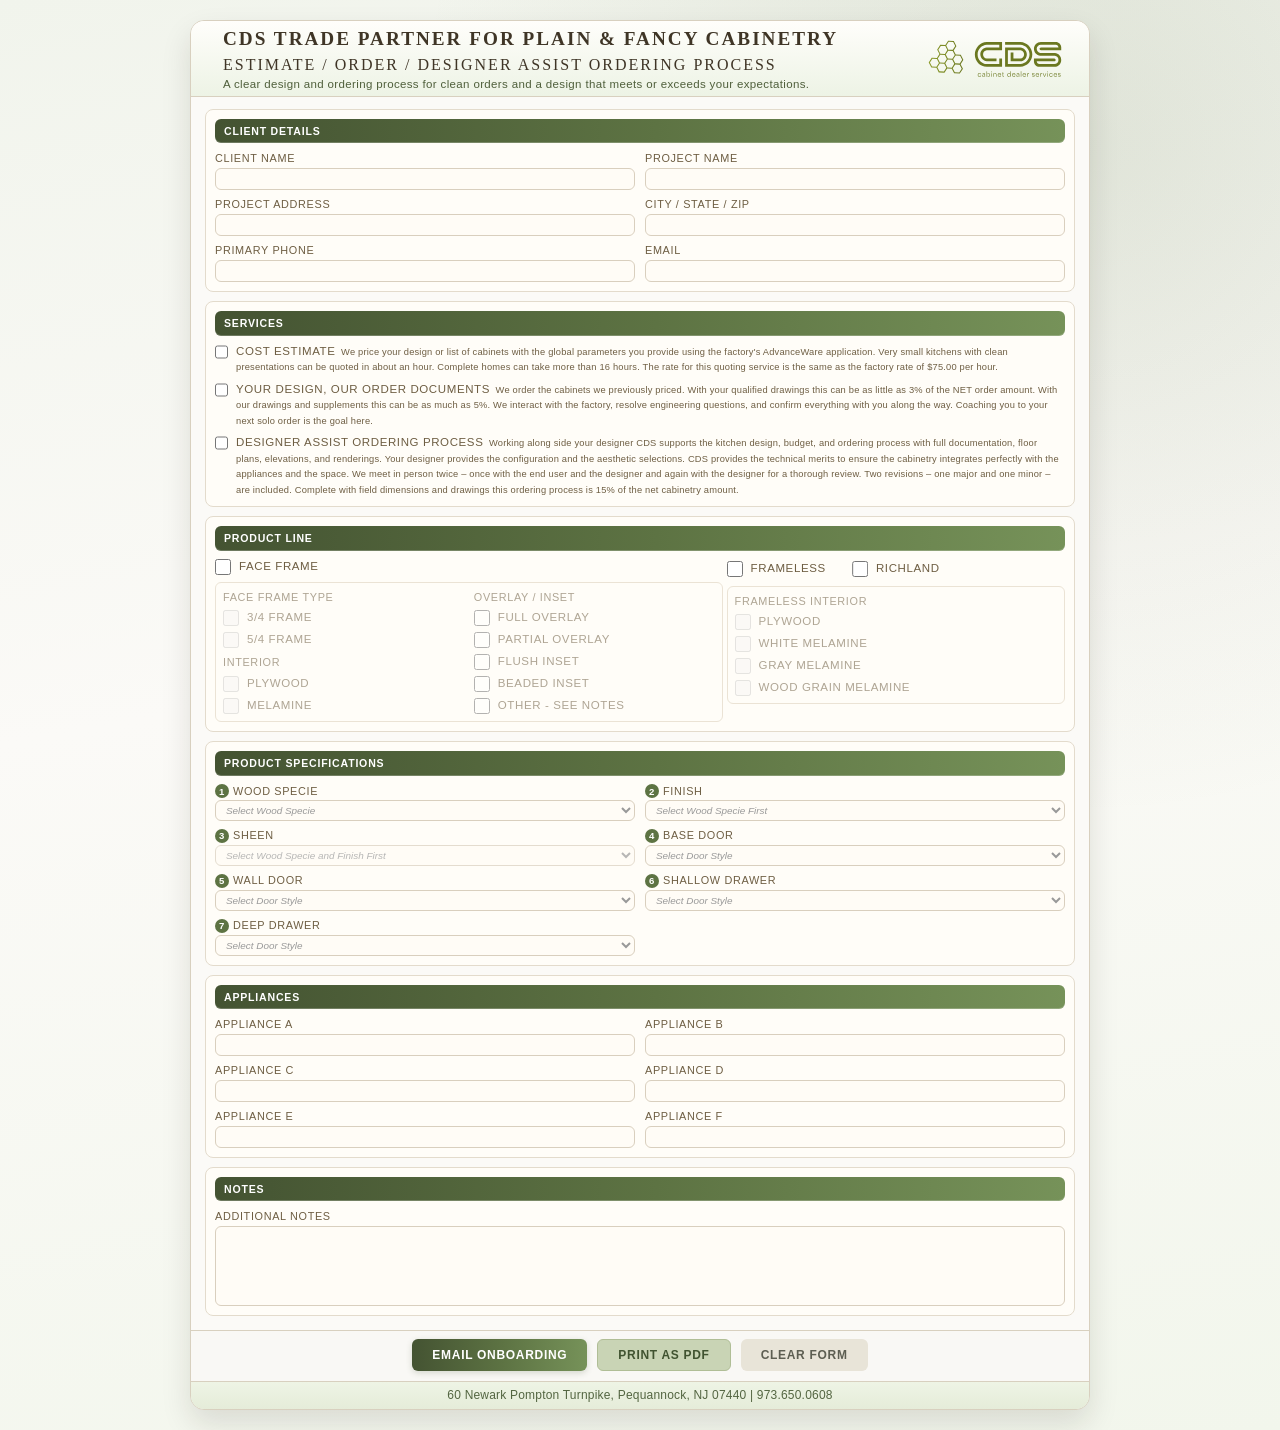
==== commit a59027de: "Update trade order form: Designer Assist rename, Richland product line with cascading wood/finish/sh" ====
--- a/Form.trade-order.html
+++ b/Form.trade-order.html
@@ -3,7 +3,7 @@
 <head>
     <meta charset="UTF-8" />
     <meta name="viewport" content="width=device-width, initial-scale=1.0" />
-    <title>CDS Trade Partner for Plain & Fancy Cabinetry - Estimate / Order / Designer Express Ordering Process</title>
+    <title>CDS Trade Partner for Plain & Fancy Cabinetry - Estimate / Order / Designer Assist Ordering Process</title>
     <style>
         :root {
             --ink: #2f2a22;
@@ -149,8 +149,8 @@
 
         .product-line-columns {
             display: grid;
-            grid-template-columns: 2fr 1fr;
-            gap: 10px;
+            grid-template-columns: 1.5fr 1fr;
+            gap: 4px;
         }
 
         .face-frame-sub-columns {
@@ -184,13 +184,32 @@
         }
 
         .service-desc {
-            display: block;
-            font-size: 0.5rem;
+            display: inline;
+            font-size: 0.583rem;
             text-transform: none;
             letter-spacing: 0.2px;
             line-height: 1.35;
             color: #6e5e43;
-            margin-top: 1px;
+        }
+
+        .service-desc::before {
+            content: "\00a0\00a0";
+        }
+
+        .step-num {
+            display: inline-flex;
+            align-items: center;
+            justify-content: center;
+            width: 14px;
+            height: 14px;
+            border-radius: 50%;
+            background: var(--accent);
+            color: #fff;
+            font-size: 0.6rem;
+            font-weight: 700;
+            line-height: 1;
+            margin-right: 4px;
+            font-family: "Avenir Next", "Century Gothic", "Segoe UI", sans-serif;
         }
 
         .checkbox-option input[type="checkbox"] {
@@ -595,7 +614,7 @@
                 <div class="top-layout">
                     <div class="top-copy">
                         <h1 class="title">CDS Trade Partner for Plain & Fancy Cabinetry</h1>
-                        <h2 class="title" style="font-size:1em;margin-top:2px;font-weight:500;">Estimate / Order / Designer Express Ordering Process</h2>
+                        <h2 class="title" style="font-size:1em;margin-top:2px;font-weight:500;">Estimate / Order / Designer Assist Ordering Process</h2>
                         <p class="subtitle">A clear design and ordering process for clean orders and a design that meets or exceeds your expectations.</p>
                     </div>
                     <div class="logo-wrap">
@@ -621,8 +640,8 @@
                     <div class="band">Services</div>
                     <div style="display: grid; gap: 7px;">
                         <label class="checkbox-option"><input type="checkbox" name="services" value="cost_estimate" data-label="Cost Estimate" /><span>Cost Estimate<span class="service-desc">We price your design or list of cabinets with the global parameters you provide using the factory's AdvanceWare application. Very small kitchens with clean presentations can be quoted in about an hour. Complete homes can take more than 16 hours. The rate for this quoting service is the same as the factory rate of $75.00 per hour.</span></span></label>
-                        <label class="checkbox-option"><input type="checkbox" name="services" value="your_design_our_order" data-label="Your Design, Our Order Documents" /><span>Your Design, Our Order Documents<span class="service-desc">We order the cabinets we previously priced. We are cc'd on all correspondence. We interact with you and the factory, resolve all order issues, interact with engineering, and proofread the acknowledgment, confirming everything with you along the way. The rate for Pricing then Ordering is 1.5% of the list price minus what was paid for the pricing service.</span></span></label>
-                        <label class="checkbox-option"><input type="checkbox" name="services" value="designer_express" data-label="Designer Express Ordering Process" /><span>Designer Express Ordering Process<span class="service-desc">Plain &amp; Fancy has an ordering process called Designer Express. The process requires very clean floor plans, very clean elevations, plan numbering that matches the order numbering, clean appliance specifications, and use of the AdvanceWare cloud based 2Configure application. Tedious for sure. We'll clean up the presentation of your design, perfect the nomenclature on the plans, sequence everything, group cabinets into sub-orders based on varying globals, and submit the order on your behalf &ndash; often we'll clear up questions and discrepancies preventing expensive oversights along the way. This process shortens the lead time by up to two weeks and earns a 5% credit. DE orders include a factory acknowledgement but not an opportunity to make changes. DE orders by CDS cost you nothing out of pocket. We save you both ordering time and production time in exchange for the 5% discount. PLEASE NOTE: to decrease the factory's order processing time effectively this DE option must be invoked early. This DE process works best when all custom items are resolved before order is submitted.</span></span></label>
+                        <label class="checkbox-option"><input type="checkbox" name="services" value="your_design_our_order" data-label="Your Design, Our Order Documents" /><span>Your Design, Our Order Documents<span class="service-desc">We order the cabinets we previously priced. With your qualified drawings this can be as little as 3% of the NET order amount. With our drawings and supplements this can be as much as 5%. We interact with the factory, resolve engineering questions, and confirm everything with you along the way. Coaching you to your next solo order is the goal here.</span></span></label>
+                        <label class="checkbox-option"><input type="checkbox" name="services" value="designer_express" data-label="Designer Assist Ordering Process" /><span>Designer Assist Ordering Process<span class="service-desc">Working along side your designer CDS supports the kitchen design, budget, and ordering process with full documentation, floor plans, elevations, and renderings. Your designer provides the configuration and the aesthetic selections. CDS provides the technical merits to ensure the cabinetry integrates perfectly with the appliances and the space. We meet in person twice &ndash; once with the end user and the designer and again with the designer for a thorough review. Two revisions &ndash; one major and one minor &ndash; are included. Complete with field dimensions and drawings this ordering process is 15% of the net cabinetry amount.</span></span></label>
                     </div>
                 </div>
 
@@ -665,7 +684,10 @@
                             </div>
                         </div>
                         <div class="product-line-column">
-                            <label class="checkbox-option"><input type="checkbox" name="product_line" value="frameless" data-label="Frameless" id="framelessToggle" />Frameless</label>
+                            <div style="position: relative; display: flex; align-items: center; min-height: 20px;">
+                                <label class="checkbox-option"><input type="checkbox" name="product_line" value="frameless" data-label="Frameless" id="framelessToggle" />Frameless</label>
+                                <label class="checkbox-option" style="position: absolute; left: 50%; transform: translateX(-50%);"><input type="checkbox" name="product_line" value="richland" data-label="Richland" id="richlandToggle" />Richland</label>
+                            </div>
                             <div class="sub-options" id="framelessOptions">
                                 <label class="field" style="gap: 6px;">
                                     <span style="font-family: &quot;Avenir Next&quot;, &quot;Century Gothic&quot;, &quot;Segoe UI&quot;, sans-serif; font-size: 0.68rem; letter-spacing: 0.65px; text-transform: uppercase; color: #6e5e43;">Frameless Interior</span>
@@ -684,7 +706,7 @@
                 <div class="section">
                     <div class="band">Product Specifications</div>
                     <div class="two-col">
-                        <div class="field"><label>Wood Specie</label>
+                        <div class="field"><label><span class="step-num">1</span>Wood Specie</label>
                             <select class="select-field" name="wood_specie" id="woodSpecieSelect">
                                 <option value="">Select Wood Specie</option>
                                 <option value="Alder - Knotty">Alder - Knotty</option>
@@ -701,17 +723,138 @@
                                 <option value="White Oak - Rift Cut">White Oak - Rift Cut</option>
                             </select>
                         </div>
-                        <div class="field"><label>Finish</label>
+                        <div class="field"><label><span class="step-num">2</span>Finish</label>
                             <select class="select-field" name="finish" id="finishDropdown">
                                 <option value="">Select Wood Specie First</option>
                             </select>
                         </div>
-                        <div class="field"><label>Sheen</label>
+                        <div class="field"><label><span class="step-num">3</span>Sheen</label>
                             <select class="select-field" name="sheen" id="sheenDropdown">
                                 <option value="">Select Wood Specie and Finish First</option>
                             </select>
                         </div>
-                        <div class="field"><label>Wall Door</label>
+                        <div class="field"><label><span class="step-num">4</span>Base Door</label>
+                            <select class="select-field" name="base_door">
+                                <option value="">Select Door Style</option>
+                                <option value="Abbey">Abbey</option>
+                                <option value="Abbey w/ Bevel Trim">Abbey w/ Bevel Trim</option>
+                                <option value="Abbey w/ P6 Panel">Abbey w/ P6 Panel</option>
+                                <option value="Abbey w/ Square Aluminum Trim">Abbey w/ Square Aluminum Trim</option>
+                                <option value="Abbey 3">Abbey 3</option>
+                                <option value="Abbey 3 w/ Bevel Trim">Abbey 3 w/ Bevel Trim</option>
+                                <option value="Abbey 3 w/ P6 Panel">Abbey 3 w/ P6 Panel</option>
+                                <option value="Abbey 3 w/ Square Aluminum Trim">Abbey 3 w/ Square Aluminum Trim</option>
+                                <option value="Acela MDF (O.S.)">Acela MDF (O.S.)</option>
+                                <option value="Alexandria 5/4 (O.S.)">Alexandria 5/4 (O.S.)</option>
+                                <option value="Apollo">Apollo</option>
+                                <option value="Austere">Austere</option>
+                                <option value="Austere 3">Austere 3</option>
+                                <option value="Bayville 5/4 (O.S.)">Bayville 5/4 (O.S.)</option>
+                                <option value="Belmont">Belmont</option>
+                                <option value="Belmont 3">Belmont 3</option>
+                                <option value="Brookside 5/4">Brookside 5/4</option>
+                                <option value="Catalina 5/4 (O.S.)">Catalina 5/4 (O.S.)</option>
+                                <option value="Chatham 5/4">Chatham 5/4</option>
+                                <option value="Closed Louver (O.S.)">Closed Louver (O.S.)</option>
+                                <option value="Closed Louver Double Panel">Closed Louver Double Panel</option>
+                                <option value="Contempo">Contempo</option>
+                                <option value="Dorchester">Dorchester</option>
+                                <option value="Dorchester 3">Dorchester 3</option>
+                                <option value="Duke">Duke</option>
+                                <option value="Duke Special">Duke Special</option>
+                                <option value="Element Aluminum Doors (O.S.)">Element Aluminum Doors (O.S.)</option>
+                                <option value="Fairhaven">Fairhaven</option>
+                                <option value="Foundry">Foundry</option>
+                                <option value="Foundry 3">Foundry 3</option>
+                                <option value="Geneva">Geneva</option>
+                                <option value="Gemini">Gemini</option>
+                                <option value="Illusion (O.S.)">Illusion (O.S.)</option>
+                                <option value="Ironmaster">Ironmaster</option>
+                                <option value="Kent (O.S.)">Kent (O.S.)</option>
+                                <option value="Kent 1-Pc MDRF (O.S.)">Kent 1-Pc MDRF (O.S.)</option>
+                                <option value="Kent 3 (O.S.)">Kent 3 (O.S.)</option>
+                                <option value="Kent 3 1-Pc MDRF (O.S.)">Kent 3 1-Pc MDRF (O.S.)</option>
+                                <option value="Kent 5/4 (O.S.)">Kent 5/4 (O.S.)</option>
+                                <option value="Kent 3 5/4 (O.S.)">Kent 3 5/4 (O.S.)</option>
+                                <option value="Kent Raised Panel (O.S.)">Kent Raised Panel (O.S.)</option>
+                                <option value="Kent 1-Pc MDRF w/ Raised Panel (O.S.)">Kent 1-Pc MDRF w/ Raised Panel (O.S.)</option>
+                                <option value="Kent 3 Raised Panel (O.S.)">Kent 3 Raised Panel (O.S.)</option>
+                                <option value="Kent 3 1-Pc MDRF w/ Raised Panel (O.S.)">Kent 3 1-Pc MDRF w/ Raised Panel (O.S.)</option>
+                                <option value="Kent Slab w/ Applied Moulding (O.S.)">Kent Slab w/ Applied Moulding (O.S.)</option>
+                                <option value="Liberty (O.S.)">Liberty (O.S.)</option>
+                                <option value="Linea 1.5">Linea 1.5</option>
+                                <option value="Linea 3">Linea 3</option>
+                                <option value="Meadowbrook 5/4">Meadowbrook 5/4</option>
+                                <option value="Millbrook 5/4">Millbrook 5/4</option>
+                                <option value="Millbrook II 5/4">Millbrook II 5/4</option>
+                                <option value="Mirage 5-Pc MDF (O.S.)">Mirage 5-Pc MDF (O.S.)</option>
+                                <option value="Montauk 5/4">Montauk 5/4</option>
+                                <option value="Newport">Newport</option>
+                                <option value="Newport (O.S.)">Newport (O.S.)</option>
+                                <option value="Newport 5-Pc MDF (O.S.)">Newport 5-Pc MDF (O.S.)</option>
+                                <option value="Newport w/ P6 Panel">Newport w/ P6 Panel</option>
+                                <option value="Presidential">Presidential</option>
+                                <option value="Presidential 5/4">Presidential 5/4</option>
+                                <option value="Provence 5/4 (O.S.)">Provence 5/4 (O.S.)</option>
+                                <option value="Quaker">Quaker</option>
+                                <option value="Quaker (O.S.)">Quaker (O.S.)</option>
+                                <option value="Quaker 3">Quaker 3</option>
+                                <option value="Quaker 3 (O.S.)">Quaker 3 (O.S.)</option>
+                                <option value="Quaker 3 5/4 (O.S.)">Quaker 3 5/4 (O.S.)</option>
+                                <option value="Quaker 5/4 (O.S.)">Quaker 5/4 (O.S.)</option>
+                                <option value="Raya (O.S.)">Raya (O.S.)</option>
+                                <option value="Shaker">Shaker</option>
+                                <option value="Shaker (O.S.)">Shaker (O.S.)</option>
+                                <option value="Shaker 1-Pc MDRF (O.S.)">Shaker 1-Pc MDRF (O.S.)</option>
+                                <option value="Shaker 5/4">Shaker 5/4</option>
+                                <option value="Shaker 3">Shaker 3</option>
+                                <option value="Shaker 3 (O.S.)">Shaker 3 (O.S.)</option>
+                                <option value="Shaker 3 1-Pc MDRF (O.S.)">Shaker 3 1-Pc MDRF (O.S.)</option>
+                                <option value="Shaker 3 5/4 (O.S.)">Shaker 3 5/4 (O.S.)</option>
+                                <option value="Shaker 5 PC MDF">Shaker 5 PC MDF</option>
+                                <option value="Slab">Slab</option>
+                                <option value="Slab 1-Pc MDRF (O.S.)">Slab 1-Pc MDRF (O.S.)</option>
+                                <option value="Soho (O.S.)">Soho (O.S.)</option>
+                                <option value="Special">Special</option>
+                                <option value="Special Miter">Special Miter</option>
+                                <option value="Special Miter 5/4 (O.S.)">Special Miter 5/4 (O.S.)</option>
+                                <option value="Special Mortise &amp; Tenon">Special Mortise &amp; Tenon</option>
+                                <option value="Special Mortise &amp; Tenon 5/4 (O.S.)">Special Mortise &amp; Tenon 5/4 (O.S.)</option>
+                                <option value="Stainless Steel Key West (O.S.)">Stainless Steel Key West (O.S.)</option>
+                                <option value="Stainless Steel Slab (O.S.)">Stainless Steel Slab (O.S.)</option>
+                                <option value="Statesman 5/4 (O.S.)">Statesman 5/4 (O.S.)</option>
+                                <option value="Taliesan (O.S.)">Taliesan (O.S.)</option>
+                                <option value="Transition">Transition</option>
+                                <option value="Transition 1 PC MDF">Transition 1 PC MDF</option>
+                                <option value="Transition 1 PC MDF 5/4">Transition 1 PC MDF 5/4</option>
+                                <option value="Transition 3">Transition 3</option>
+                                <option value="Transition 3 1 PC MDF">Transition 3 1 PC MDF</option>
+                                <option value="Transition 3 1 PC MDF 5/4">Transition 3 1 PC MDF 5/4</option>
+                                <option value="Vesta 5/4">Vesta 5/4</option>
+                                <option value="Vienna (O.S.)">Vienna (O.S.)</option>
+                                <option value="Vintage">Vintage</option>
+                                <option value="Vintage 3">Vintage 3</option>
+                                <option value="Vintage 3 (O.S.)">Vintage 3 (O.S.)</option>
+                                <option value="Vintage 1-PC MDRF (O.S.)">Vintage 1-PC MDRF (O.S.)</option>
+                                <option value="Vintage 3 1-PC MDRF (O.S.)">Vintage 3 1-PC MDRF (O.S.)</option>
+                                <option value="Vintage 5/4 (O.S.)">Vintage 5/4 (O.S.)</option>
+                                <option value="Vintage 3 5/4 (O.S.)">Vintage 3 5/4 (O.S.)</option>
+                                <option value="Vintage 5-PC MDRF (O.S.)">Vintage 5-PC MDRF (O.S.)</option>
+                                <option value="Vogue">Vogue</option>
+                                <option value="Vogue (O.S.)">Vogue (O.S.)</option>
+                                <option value="Vogue 1-PC MDRF (O.S.)">Vogue 1-PC MDRF (O.S.)</option>
+                                <option value="Vogue 3">Vogue 3</option>
+                                <option value="Vogue 3 (O.S.)">Vogue 3 (O.S.)</option>
+                                <option value="Vogue 3 1-PC MDRF (O.S.)">Vogue 3 1-PC MDRF (O.S.)</option>
+                                <option value="Vogue 3 w/ P6 Panel">Vogue 3 w/ P6 Panel</option>
+                                <option value="Vogue 3 w/ P6 Panel (O.S.)">Vogue 3 w/ P6 Panel (O.S.)</option>
+                                <option value="Vogue 5/4 (O.S.)">Vogue 5/4 (O.S.)</option>
+                                <option value="Vogue 5-PC MDF (O.S.)">Vogue 5-PC MDF (O.S.)</option>
+                                <option value="Vogue w/ P6 Panel">Vogue w/ P6 Panel</option>
+                                <option value="Vogue w/ P6 Panel (O.S.)">Vogue w/ P6 Panel (O.S.)</option>
+                            </select>
+                        </div>
+                        <div class="field"><label><span class="step-num">5</span>Wall Door</label>
                             <select class="select-field" name="wall_door">
                                 <option value="">Select Door Style</option>
                                 <option value="Abbey">Abbey</option>
@@ -832,128 +975,7 @@
                                 <option value="Vogue w/ P6 Panel (O.S.)">Vogue w/ P6 Panel (O.S.)</option>
                             </select>
                         </div>
-                        <div class="field"><label>Base Door</label>
-                            <select class="select-field" name="base_door">
-                                <option value="">Select Door Style</option>
-                                <option value="Abbey">Abbey</option>
-                                <option value="Abbey w/ Bevel Trim">Abbey w/ Bevel Trim</option>
-                                <option value="Abbey w/ P6 Panel">Abbey w/ P6 Panel</option>
-                                <option value="Abbey w/ Square Aluminum Trim">Abbey w/ Square Aluminum Trim</option>
-                                <option value="Abbey 3">Abbey 3</option>
-                                <option value="Abbey 3 w/ Bevel Trim">Abbey 3 w/ Bevel Trim</option>
-                                <option value="Abbey 3 w/ P6 Panel">Abbey 3 w/ P6 Panel</option>
-                                <option value="Abbey 3 w/ Square Aluminum Trim">Abbey 3 w/ Square Aluminum Trim</option>
-                                <option value="Acela MDF (O.S.)">Acela MDF (O.S.)</option>
-                                <option value="Alexandria 5/4 (O.S.)">Alexandria 5/4 (O.S.)</option>
-                                <option value="Apollo">Apollo</option>
-                                <option value="Austere">Austere</option>
-                                <option value="Austere 3">Austere 3</option>
-                                <option value="Bayville 5/4 (O.S.)">Bayville 5/4 (O.S.)</option>
-                                <option value="Belmont">Belmont</option>
-                                <option value="Belmont 3">Belmont 3</option>
-                                <option value="Brookside 5/4">Brookside 5/4</option>
-                                <option value="Catalina 5/4 (O.S.)">Catalina 5/4 (O.S.)</option>
-                                <option value="Chatham 5/4">Chatham 5/4</option>
-                                <option value="Closed Louver (O.S.)">Closed Louver (O.S.)</option>
-                                <option value="Closed Louver Double Panel">Closed Louver Double Panel</option>
-                                <option value="Contempo">Contempo</option>
-                                <option value="Dorchester">Dorchester</option>
-                                <option value="Dorchester 3">Dorchester 3</option>
-                                <option value="Duke">Duke</option>
-                                <option value="Duke Special">Duke Special</option>
-                                <option value="Element Aluminum Doors (O.S.)">Element Aluminum Doors (O.S.)</option>
-                                <option value="Fairhaven">Fairhaven</option>
-                                <option value="Foundry">Foundry</option>
-                                <option value="Foundry 3">Foundry 3</option>
-                                <option value="Geneva">Geneva</option>
-                                <option value="Gemini">Gemini</option>
-                                <option value="Illusion (O.S.)">Illusion (O.S.)</option>
-                                <option value="Ironmaster">Ironmaster</option>
-                                <option value="Kent (O.S.)">Kent (O.S.)</option>
-                                <option value="Kent 1-Pc MDRF (O.S.)">Kent 1-Pc MDRF (O.S.)</option>
-                                <option value="Kent 3 (O.S.)">Kent 3 (O.S.)</option>
-                                <option value="Kent 3 1-Pc MDRF (O.S.)">Kent 3 1-Pc MDRF (O.S.)</option>
-                                <option value="Kent 5/4 (O.S.)">Kent 5/4 (O.S.)</option>
-                                <option value="Kent 3 5/4 (O.S.)">Kent 3 5/4 (O.S.)</option>
-                                <option value="Kent Raised Panel (O.S.)">Kent Raised Panel (O.S.)</option>
-                                <option value="Kent 1-Pc MDRF w/ Raised Panel (O.S.)">Kent 1-Pc MDRF w/ Raised Panel (O.S.)</option>
-                                <option value="Kent 3 Raised Panel (O.S.)">Kent 3 Raised Panel (O.S.)</option>
-                                <option value="Kent 3 1-Pc MDRF w/ Raised Panel (O.S.)">Kent 3 1-Pc MDRF w/ Raised Panel (O.S.)</option>
-                                <option value="Kent Slab w/ Applied Moulding (O.S.)">Kent Slab w/ Applied Moulding (O.S.)</option>
-                                <option value="Liberty (O.S.)">Liberty (O.S.)</option>
-                                <option value="Linea 1.5">Linea 1.5</option>
-                                <option value="Linea 3">Linea 3</option>
-                                <option value="Meadowbrook 5/4">Meadowbrook 5/4</option>
-                                <option value="Millbrook 5/4">Millbrook 5/4</option>
-                                <option value="Millbrook II 5/4">Millbrook II 5/4</option>
-                                <option value="Mirage 5-Pc MDF (O.S.)">Mirage 5-Pc MDF (O.S.)</option>
-                                <option value="Montauk 5/4">Montauk 5/4</option>
-                                <option value="Newport">Newport</option>
-                                <option value="Newport (O.S.)">Newport (O.S.)</option>
-                                <option value="Newport 5-Pc MDF (O.S.)">Newport 5-Pc MDF (O.S.)</option>
-                                <option value="Newport w/ P6 Panel">Newport w/ P6 Panel</option>
-                                <option value="Presidential">Presidential</option>
-                                <option value="Presidential 5/4">Presidential 5/4</option>
-                                <option value="Provence 5/4 (O.S.)">Provence 5/4 (O.S.)</option>
-                                <option value="Quaker">Quaker</option>
-                                <option value="Quaker (O.S.)">Quaker (O.S.)</option>
-                                <option value="Quaker 3">Quaker 3</option>
-                                <option value="Quaker 3 (O.S.)">Quaker 3 (O.S.)</option>
-                                <option value="Quaker 3 5/4 (O.S.)">Quaker 3 5/4 (O.S.)</option>
-                                <option value="Quaker 5/4 (O.S.)">Quaker 5/4 (O.S.)</option>
-                                <option value="Raya (O.S.)">Raya (O.S.)</option>
-                                <option value="Shaker">Shaker</option>
-                                <option value="Shaker (O.S.)">Shaker (O.S.)</option>
-                                <option value="Shaker 1-Pc MDRF (O.S.)">Shaker 1-Pc MDRF (O.S.)</option>
-                                <option value="Shaker 5/4">Shaker 5/4</option>
-                                <option value="Shaker 3">Shaker 3</option>
-                                <option value="Shaker 3 (O.S.)">Shaker 3 (O.S.)</option>
-                                <option value="Shaker 3 1-Pc MDRF (O.S.)">Shaker 3 1-Pc MDRF (O.S.)</option>
-                                <option value="Shaker 3 5/4 (O.S.)">Shaker 3 5/4 (O.S.)</option>
-                                <option value="Shaker 5 PC MDF">Shaker 5 PC MDF</option>
-                                <option value="Slab">Slab</option>
-                                <option value="Slab 1-Pc MDRF (O.S.)">Slab 1-Pc MDRF (O.S.)</option>
-                                <option value="Soho (O.S.)">Soho (O.S.)</option>
-                                <option value="Special">Special</option>
-                                <option value="Special Miter">Special Miter</option>
-                                <option value="Special Miter 5/4 (O.S.)">Special Miter 5/4 (O.S.)</option>
-                                <option value="Special Mortise &amp; Tenon">Special Mortise &amp; Tenon</option>
-                                <option value="Special Mortise &amp; Tenon 5/4 (O.S.)">Special Mortise &amp; Tenon 5/4 (O.S.)</option>
-                                <option value="Stainless Steel Key West (O.S.)">Stainless Steel Key West (O.S.)</option>
-                                <option value="Stainless Steel Slab (O.S.)">Stainless Steel Slab (O.S.)</option>
-                                <option value="Statesman 5/4 (O.S.)">Statesman 5/4 (O.S.)</option>
-                                <option value="Taliesan (O.S.)">Taliesan (O.S.)</option>
-                                <option value="Transition">Transition</option>
-                                <option value="Transition 1 PC MDF">Transition 1 PC MDF</option>
-                                <option value="Transition 1 PC MDF 5/4">Transition 1 PC MDF 5/4</option>
-                                <option value="Transition 3">Transition 3</option>
-                                <option value="Transition 3 1 PC MDF">Transition 3 1 PC MDF</option>
-                                <option value="Transition 3 1 PC MDF 5/4">Transition 3 1 PC MDF 5/4</option>
-                                <option value="Vesta 5/4">Vesta 5/4</option>
-                                <option value="Vienna (O.S.)">Vienna (O.S.)</option>
-                                <option value="Vintage">Vintage</option>
-                                <option value="Vintage 3">Vintage 3</option>
-                                <option value="Vintage 3 (O.S.)">Vintage 3 (O.S.)</option>
-                                <option value="Vintage 1-PC MDRF (O.S.)">Vintage 1-PC MDRF (O.S.)</option>
-                                <option value="Vintage 3 1-PC MDRF (O.S.)">Vintage 3 1-PC MDRF (O.S.)</option>
-                                <option value="Vintage 5/4 (O.S.)">Vintage 5/4 (O.S.)</option>
-                                <option value="Vintage 3 5/4 (O.S.)">Vintage 3 5/4 (O.S.)</option>
-                                <option value="Vintage 5-PC MDRF (O.S.)">Vintage 5-PC MDRF (O.S.)</option>
-                                <option value="Vogue">Vogue</option>
-                                <option value="Vogue (O.S.)">Vogue (O.S.)</option>
-                                <option value="Vogue 1-PC MDRF (O.S.)">Vogue 1-PC MDRF (O.S.)</option>
-                                <option value="Vogue 3">Vogue 3</option>
-                                <option value="Vogue 3 (O.S.)">Vogue 3 (O.S.)</option>
-                                <option value="Vogue 3 1-PC MDRF (O.S.)">Vogue 3 1-PC MDRF (O.S.)</option>
-                                <option value="Vogue 3 w/ P6 Panel">Vogue 3 w/ P6 Panel</option>
-                                <option value="Vogue 3 w/ P6 Panel (O.S.)">Vogue 3 w/ P6 Panel (O.S.)</option>
-                                <option value="Vogue 5/4 (O.S.)">Vogue 5/4 (O.S.)</option>
-                                <option value="Vogue 5-PC MDF (O.S.)">Vogue 5-PC MDF (O.S.)</option>
-                                <option value="Vogue w/ P6 Panel">Vogue w/ P6 Panel</option>
-                                <option value="Vogue w/ P6 Panel (O.S.)">Vogue w/ P6 Panel (O.S.)</option>
-                            </select>
-                        </div>
-                        <div class="field"><label>Shallow Drawer</label>
+                        <div class="field"><label><span class="step-num">6</span>Shallow Drawer</label>
                             <select class="select-field" name="shallow_drawer">
                                 <option value="">Select Door Style</option>
                                 <option value="Abbey">Abbey</option>
@@ -1074,7 +1096,7 @@
                                 <option value="Vogue w/ P6 Panel (O.S.)">Vogue w/ P6 Panel (O.S.)</option>
                             </select>
                         </div>
-                        <div class="field"><label>Deep Drawer</label>
+                        <div class="field"><label><span class="step-num">7</span>Deep Drawer</label>
                             <select class="select-field" name="deep_drawer">
                                 <option value="">Select Door Style</option>
                                 <option value="Abbey">Abbey</option>
@@ -1248,6 +1270,7 @@
         const faceFrameToggle = document.getElementById('faceFrameToggle');
         const faceFrameOptions = document.getElementById('faceFrameOptions');
         const framelessToggle = document.getElementById('framelessToggle');
+        const richlandToggle = document.getElementById('richlandToggle');
         const framelessOptions = document.getElementById('framelessOptions');
         const formContainer = document.querySelector('.agreement');
         const woodSpecieSelect = document.getElementById('woodSpecieSelect');
@@ -1259,6 +1282,10 @@
 
         // Update finish options based on wood species
         function updateFinishOptions() {
+            if (typeof RichlandCascade !== 'undefined' && RichlandCascade.isActive()) {
+                RichlandCascade.populateFinish();
+                return;
+            }
             const selectedSpecies = woodSpecieSelect.value;
             const currentFinish = finishDropdown.value;
             
@@ -1360,6 +1387,10 @@
 
         // Update sheen options based on selected finish
         function updateSheenOptions() {
+            if (typeof RichlandCascade !== 'undefined' && RichlandCascade.isActive()) {
+                RichlandCascade.populateSheen();
+                return;
+            }
             const selectedFinish = finishDropdown.value;
             const currentSheen = sheenDropdown.value;
             
@@ -1455,6 +1486,200 @@
             }
         }
 
+        // ===== Richland cascading filter (self-contained module) =====
+        // When the Richland product line is selected, this restricts Wood Specie,
+        // Finish, Sheen, and Door Style options to the Richland Designer's Guide set.
+        const RichlandCascade = (function () {
+            const DATA = {
+                species: ['Cherry', 'Maple', 'Hard Maple', 'Walnut', 'Rift Cut White Oak', 'Summit', 'Apex Oak'],
+                // species -> [ [finish, sheen | null], ... ]
+                finishes: {
+                    'Cherry': [['Amber', 'Satin'], ['Mansfield', 'Matte'], ['Natural', 'Satin'], ['Shirebrook', 'Matte'], ['Winchester', 'Satin'], ['Winter Wheat', 'Satin'], ['Whiskey Barrel', 'Satin']],
+                    'Maple': [['Black', 'Satin'], ['Buttercream', 'Satin'], ['Cannonball', 'Satin'], ['Celeste', 'Satin'], ['Daydream', 'Satin'], ['Dove White', 'Satin'], ['Garden Gate', 'Satin'], ['Jodi Grey', 'Satin'], ['Khaki', 'Satin'], ['Raven', 'Satin'], ['Slate White', 'Satin'], ['Springhouse', 'Satin'], ['Stone', 'Satin'], ['Triton Blue', 'Satin'], ['Twilight', 'Satin'], ['Vista Grey', 'Satin'], ['Wandering Vine', 'Satin'], ['White', 'Satin'], ['White Sand', 'Satin']],
+                    'Hard Maple': [['Amber', 'Satin'], ['Coastal Blue', 'Satin'], ['Honey Spice', 'Satin'], ['Natural', 'Satin'], ['Nottingham', 'Matte'], ['Winter Wheat', 'Satin'], ['Shirebrook', 'Matte'], ['Warmington', 'Satin'], ['Whiskey Barrel', 'Satin'], ['Winchester', 'Satin'], ['Winter Sky', 'Satin']],
+                    'Walnut': [['Natural', 'Satin'], ['Whiskey Barrel', 'Satin'], ['Winchester', 'Satin'], ['Winter Wheat', 'Satin'], ['Thicket', 'Matte']],
+                    'Rift Cut White Oak': [['Bramble', 'Matte'], ['Chapelwood', 'Matte'], ['Highland', 'Matte'], ['Shady Grove', 'Matte'], ['Thicket', 'Matte']],
+                    'Summit': [['Appalachian Range', null], ['Dark Grey Woodland', null], ['Deep Ridge Trail', null], ['Elk Range', null], ['Forest Trail', null], ['Frosted Trail', null], ['Glacier Mountain', null], ['Light Grey Woodland', null], ['Light Woodland', null], ['Olympic Mountain', null], ['Rocky Mountain', null], ['Shadow Canyon', null], ['Teton Range', null], ['Weathered Woodland', null]],
+                    'Apex Oak': [['Double Fumed', null], ['Light Natural', null], ['Natural Copper', null], ['Patina Natural', null]]
+                },
+                customFinish: 'Custom Color Match',
+                customSpecies: 'Maple',
+                // species that restrict the door styles to a single slab option
+                speciesDoors: { 'Apex Oak': ['Apex Slab'], 'Summit': ['Summit Slab'] },
+                doorStyles: ['Abbey', 'Apollo', 'Austere', 'Brookside 1"', 'Chatham 1"', 'Contempo', 'Foundry', 'Gemini', 'Meadowbrook 1"', 'Millbrook 1"', 'Millbrook II 1"', 'Montauk 1"', 'Newport', 'Quaker', 'Shaker', 'Vesta 1"', 'Vintage', 'Vogue', 'Vogue 3"']
+            };
+            const DOOR_SELECT_NAMES = ['wall_door', 'base_door', 'shallow_drawer', 'deep_drawer'];
+
+            let active = false;
+            let snapshots = null;
+
+            function q(name) { return agreementForm.querySelector('select[name="' + name + '"]'); }
+
+            function hasOption(sel, val) {
+                for (let i = 0; i < sel.options.length; i++) {
+                    if (sel.options[i].value === val) return true;
+                }
+                return false;
+            }
+
+            function takeSnapshot() {
+                if (snapshots) return;
+                snapshots = { wood_specie: woodSpecieSelect.innerHTML };
+                DOOR_SELECT_NAMES.forEach(function (n) {
+                    const el = q(n);
+                    if (el) snapshots[n] = el.innerHTML;
+                });
+            }
+
+            function fillSelect(sel, placeholder, items, keepValue) {
+                const prev = keepValue ? sel.value : '';
+                sel.innerHTML = '';
+                const ph = document.createElement('option');
+                ph.value = '';
+                ph.textContent = placeholder;
+                sel.appendChild(ph);
+                items.forEach(function (v) {
+                    const o = document.createElement('option');
+                    o.value = v;
+                    o.textContent = v;
+                    sel.appendChild(o);
+                });
+                sel.value = (prev && hasOption(sel, prev)) ? prev : '';
+                togglePlaceholderClass(sel);
+            }
+
+            function finishesFor(species) { return DATA.finishes[species] || []; }
+
+            function doorStylesFor(species) { return DATA.speciesDoors[species] || DATA.doorStyles; }
+
+            function updateDoors() {
+                const list = doorStylesFor(woodSpecieSelect.value);
+                DOOR_SELECT_NAMES.forEach(function (n) {
+                    const el = q(n);
+                    if (el) fillSelect(el, 'Select Door Style', list, true);
+                });
+            }
+
+            function sheenFor(species, finish) {
+                const list = finishesFor(species);
+                for (let i = 0; i < list.length; i++) {
+                    if (list[i][0] === finish) return list[i][1];
+                }
+                return null;
+            }
+
+            function populateFinish() {
+                const species = woodSpecieSelect.value;
+                const prev = finishDropdown.value;
+                finishDropdown.innerHTML = '';
+                const ph = document.createElement('option');
+                ph.value = '';
+                ph.textContent = species ? 'Select Finish' : 'Select Wood Specie First';
+                finishDropdown.appendChild(ph);
+                if (species) {
+                    finishesFor(species).forEach(function (pair) {
+                        const o = document.createElement('option');
+                        o.value = pair[0];
+                        o.textContent = pair[1] ? pair[0] + ' (' + pair[1] + ')' : pair[0];
+                        finishDropdown.appendChild(o);
+                    });
+                    if (species === DATA.customSpecies) {
+                        const co = document.createElement('option');
+                        co.value = DATA.customFinish;
+                        co.textContent = DATA.customFinish + ' (Custom shade)';
+                        finishDropdown.appendChild(co);
+                    }
+                }
+                finishDropdown.value = (prev && hasOption(finishDropdown, prev)) ? prev : '';
+                togglePlaceholderClass(finishDropdown);
+                updateDoors();
+                populateSheen();
+            }
+
+            function populateSheen() {
+                const species = woodSpecieSelect.value;
+                const finish = finishDropdown.value;
+                sheenDropdown.innerHTML = '';
+                if (!finish) {
+                    const ph = document.createElement('option');
+                    ph.value = '';
+                    ph.textContent = 'Select Wood Specie and Finish First';
+                    sheenDropdown.appendChild(ph);
+                    sheenDropdown.value = '';
+                    sheenDropdown.disabled = true;
+                    togglePlaceholderClass(sheenDropdown);
+                    return;
+                }
+                if (finish === DATA.customFinish) {
+                    const ph = document.createElement('option');
+                    ph.value = '';
+                    ph.textContent = 'Custom - specify in notes';
+                    sheenDropdown.appendChild(ph);
+                    sheenDropdown.value = '';
+                    sheenDropdown.disabled = true;
+                    togglePlaceholderClass(sheenDropdown);
+                    return;
+                }
+                const sheen = sheenFor(species, finish);
+                if (sheen) {
+                    const o = document.createElement('option');
+                    o.value = sheen;
+                    o.textContent = sheen;
+                    sheenDropdown.appendChild(o);
+                    sheenDropdown.value = sheen;
+                    sheenDropdown.disabled = false;
+                } else {
+                    const ph = document.createElement('option');
+                    ph.value = '';
+                    ph.textContent = 'N/A for this finish';
+                    sheenDropdown.appendChild(ph);
+                    sheenDropdown.value = '';
+                    sheenDropdown.disabled = true;
+                }
+                togglePlaceholderClass(sheenDropdown);
+            }
+
+            function apply() {
+                takeSnapshot();
+                active = true;
+                fillSelect(woodSpecieSelect, 'Select Wood Specie', DATA.species, true);
+                populateFinish();
+            }
+
+            function restore() {
+                if (!active) return;
+                active = false;
+                if (snapshots) {
+                    woodSpecieSelect.innerHTML = snapshots.wood_specie;
+                    DOOR_SELECT_NAMES.forEach(function (n) {
+                        const el = q(n);
+                        if (el && snapshots[n] != null) el.innerHTML = snapshots[n];
+                    });
+                }
+                sheenDropdown.disabled = false;
+                togglePlaceholderClass(woodSpecieSelect);
+                DOOR_SELECT_NAMES.forEach(function (n) { const el = q(n); if (el) togglePlaceholderClass(el); });
+                updateFinishOptions();
+            }
+
+            function sync() {
+                if (richlandToggle && richlandToggle.checked) {
+                    apply();
+                } else {
+                    restore();
+                }
+            }
+
+            return {
+                apply: apply,
+                restore: restore,
+                sync: sync,
+                isActive: function () { return active; },
+                populateFinish: populateFinish,
+                populateSheen: populateSheen
+            };
+        })();
+
         // Initialize editable text fields
         textFields.forEach(function (field) {
             field.setAttribute('contenteditable', 'true');
@@ -1468,7 +1693,7 @@
         });
 
         function updateFramelessOptionsState() {
-            const framelessSelected = framelessToggle && framelessToggle.checked;
+            const framelessSelected = (framelessToggle && framelessToggle.checked) || (richlandToggle && richlandToggle.checked);
             const melamineBoxes = agreementForm.querySelectorAll('input[type="checkbox"][name="frameless_interior"]');
 
             if (framelessOptions) {
@@ -1572,7 +1797,7 @@
 
         function buildAgreementBody() {
             return [
-                'Plain & Fancy Trade Partner - Estimate / Order / Designer Express Ordering Process',
+                'Plain & Fancy Trade Partner - Estimate / Order / Designer Assist Ordering Process',
                 '',
                 'Client Details',
                 'Client Name: ' + formatValue(getFieldValue('client_name')),
@@ -1625,7 +1850,7 @@
             const serviceLabels = {
                 'Cost Estimate': 'COST ESTIMATE',
                 'Your Design, Our Order Documents': 'YOUR DESIGN, OUR ORDER DOCUMENTS',
-                'Designer Express Ordering Process': 'DESIGNER EXPRESS'
+                'Designer Assist Ordering Process': 'DESIGNER ASSIST'
             };
             const selectedServices = getCheckedLabels('services')
                 .map(function (lbl) { return serviceLabels[lbl] || lbl.toUpperCase(); });
@@ -1661,6 +1886,10 @@
         if (framelessToggle) {
             framelessToggle.addEventListener('change', updateFramelessOptionsState);
         }
+        if (richlandToggle) {
+            richlandToggle.addEventListener('change', updateFramelessOptionsState);
+            richlandToggle.addEventListener('change', function () { RichlandCascade.sync(); });
+        }
         if (woodSpecieSelect) {
             woodSpecieSelect.addEventListener('change', updateFinishOptions);
             woodSpecieSelect.addEventListener('change', function() { togglePlaceholderClass(woodSpecieSelect); });
@@ -1688,6 +1917,7 @@
         updateFaceFrameOptionsState();
         updateFramelessOptionsState();
         updateFinishOptions();
+        RichlandCascade.sync();
 
         // Reset handler
         resetBtn.addEventListener('click', function () {
@@ -1706,6 +1936,7 @@
                 });
                 updateFaceFrameOptionsState();
                 updateFramelessOptionsState();
+                RichlandCascade.sync();
                 updateFinishOptions();
             }
         });
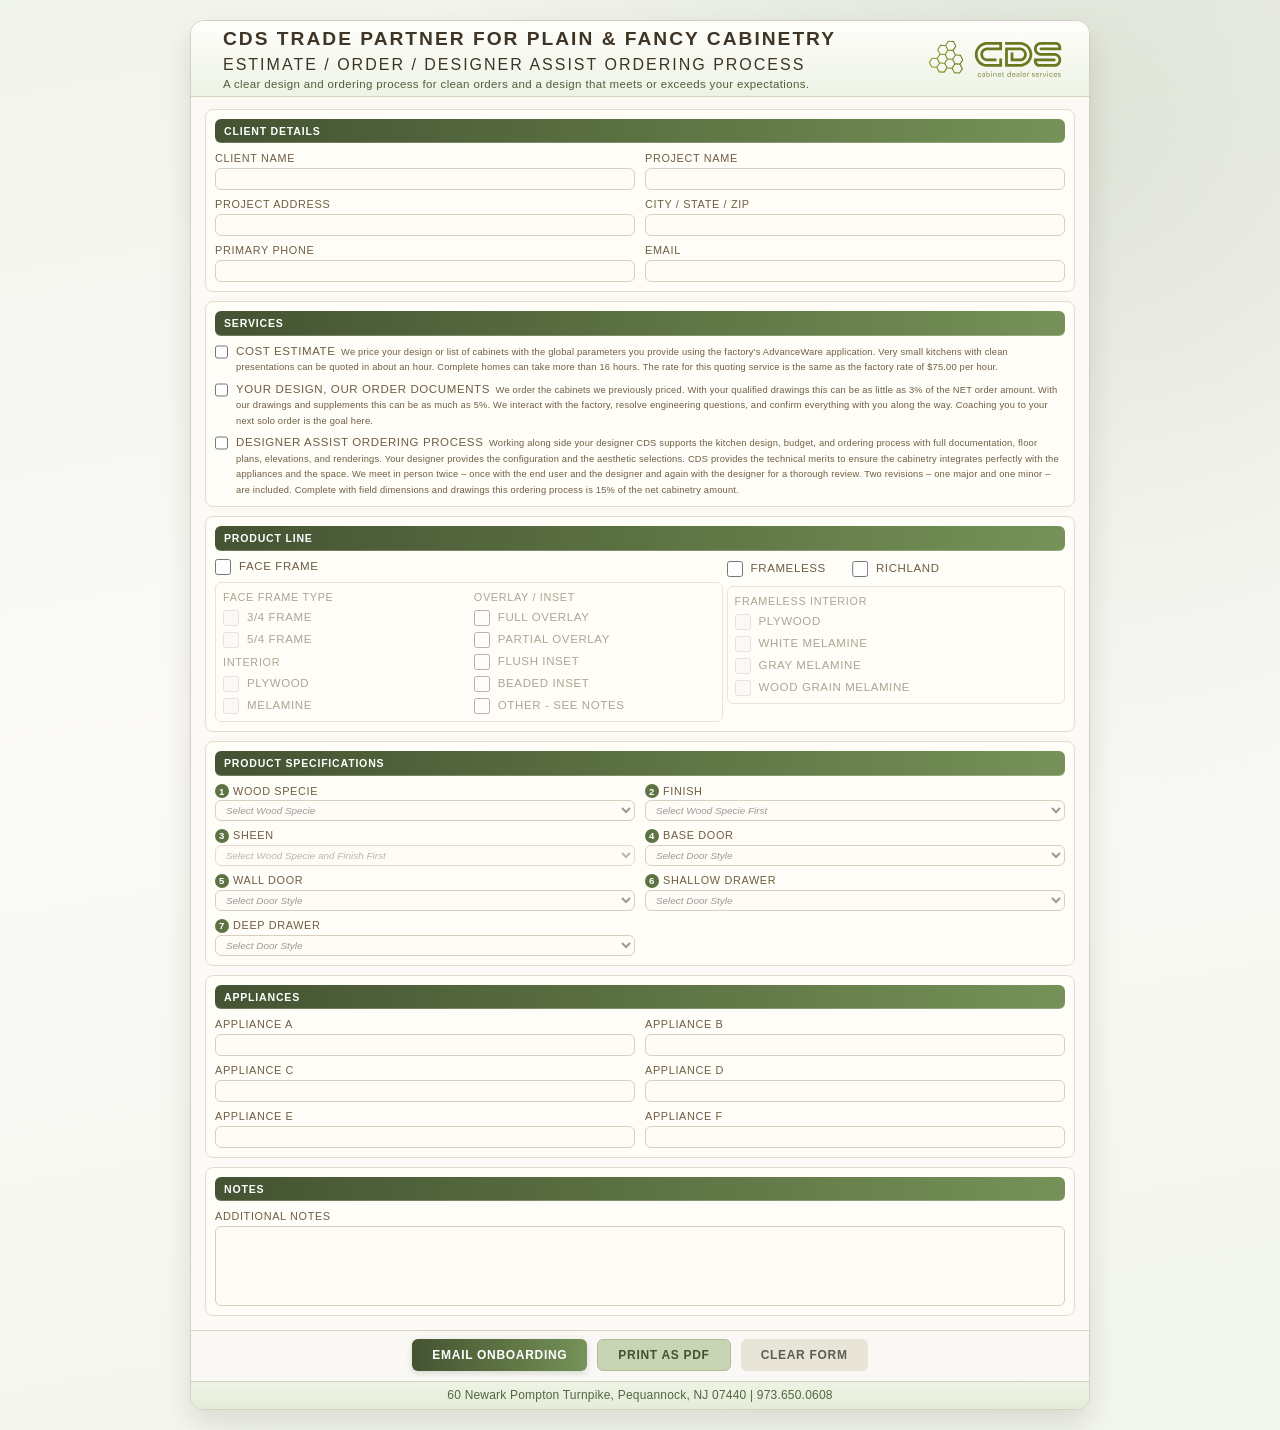
==== commit 046a9721: "Set trade order form heading font to Tahoma" ====
--- a/Form.trade-order.html
+++ b/Form.trade-order.html
@@ -80,6 +80,7 @@
             text-align: left;
             letter-spacing: 2px;
             text-transform: uppercase;
+            font-family: "Tahoma", "Segoe UI", "Geneva", "Verdana", sans-serif;
             font-size: clamp(0.95rem, 0.88rem + 0.4vw, 1.25rem);
             margin: 0 0 1px;
             color: #3f3526;
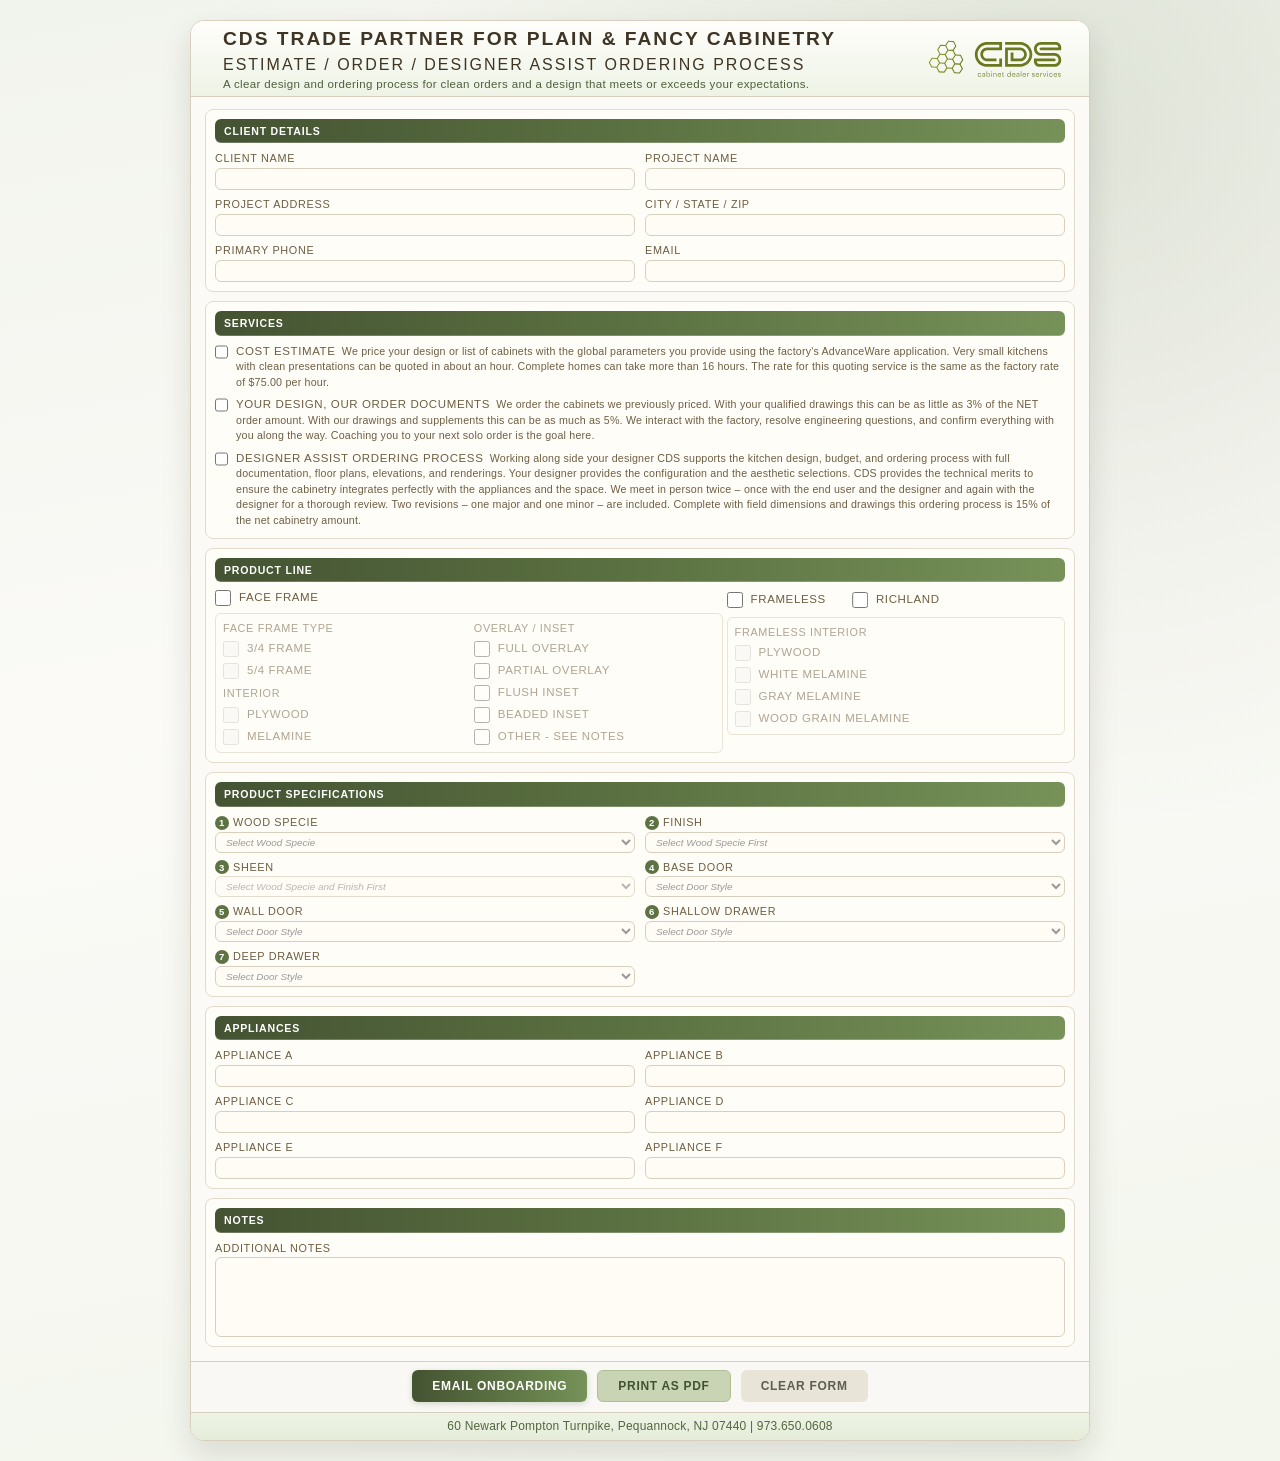
==== commit 176b42a6: "Increase Services section description text size" ====
--- a/Form.trade-order.html
+++ b/Form.trade-order.html
@@ -186,7 +186,7 @@
 
         .service-desc {
             display: inline;
-            font-size: 0.583rem;
+            font-size: 0.667rem;
             text-transform: none;
             letter-spacing: 0.2px;
             line-height: 1.35;
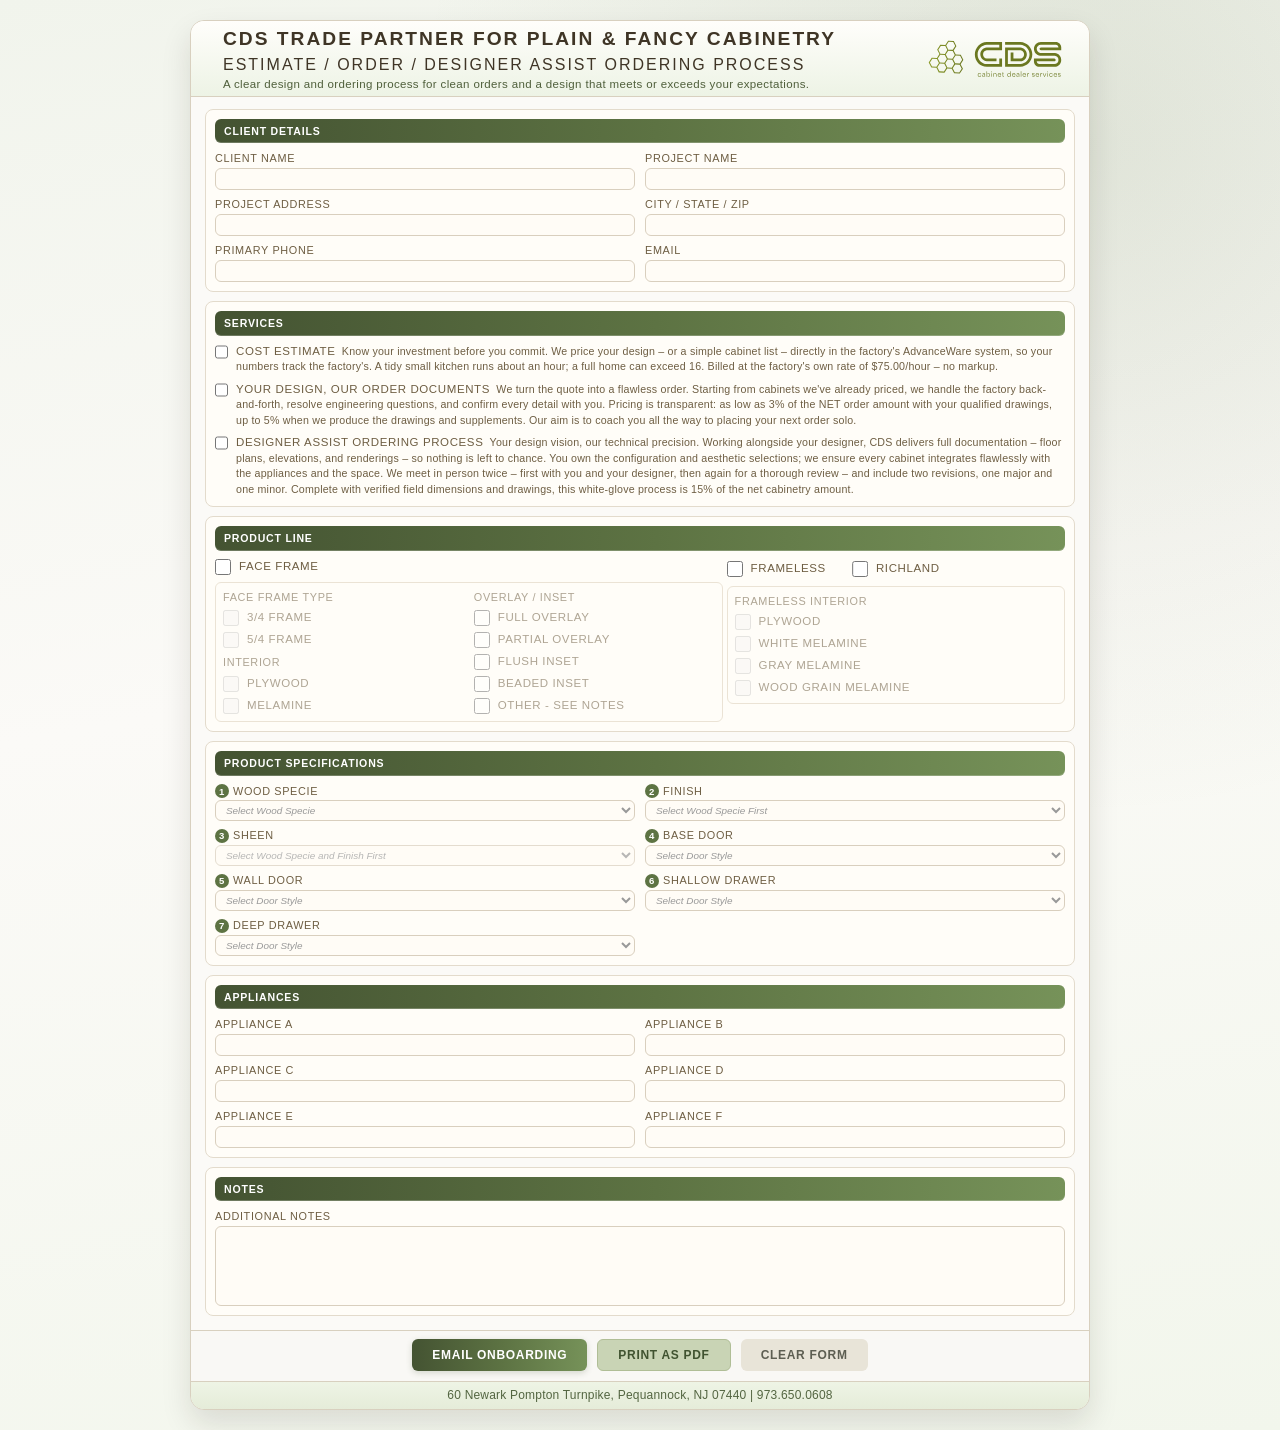
==== commit a9196004: "Marketing rewrite of Services section descriptions" ====
--- a/Form.trade-order.html
+++ b/Form.trade-order.html
@@ -640,9 +640,9 @@
                 <div class="section">
                     <div class="band">Services</div>
                     <div style="display: grid; gap: 7px;">
-                        <label class="checkbox-option"><input type="checkbox" name="services" value="cost_estimate" data-label="Cost Estimate" /><span>Cost Estimate<span class="service-desc">We price your design or list of cabinets with the global parameters you provide using the factory's AdvanceWare application. Very small kitchens with clean presentations can be quoted in about an hour. Complete homes can take more than 16 hours. The rate for this quoting service is the same as the factory rate of $75.00 per hour.</span></span></label>
-                        <label class="checkbox-option"><input type="checkbox" name="services" value="your_design_our_order" data-label="Your Design, Our Order Documents" /><span>Your Design, Our Order Documents<span class="service-desc">We order the cabinets we previously priced. With your qualified drawings this can be as little as 3% of the NET order amount. With our drawings and supplements this can be as much as 5%. We interact with the factory, resolve engineering questions, and confirm everything with you along the way. Coaching you to your next solo order is the goal here.</span></span></label>
-                        <label class="checkbox-option"><input type="checkbox" name="services" value="designer_express" data-label="Designer Assist Ordering Process" /><span>Designer Assist Ordering Process<span class="service-desc">Working along side your designer CDS supports the kitchen design, budget, and ordering process with full documentation, floor plans, elevations, and renderings. Your designer provides the configuration and the aesthetic selections. CDS provides the technical merits to ensure the cabinetry integrates perfectly with the appliances and the space. We meet in person twice &ndash; once with the end user and the designer and again with the designer for a thorough review. Two revisions &ndash; one major and one minor &ndash; are included. Complete with field dimensions and drawings this ordering process is 15% of the net cabinetry amount.</span></span></label>
+                        <label class="checkbox-option"><input type="checkbox" name="services" value="cost_estimate" data-label="Cost Estimate" /><span>Cost Estimate<span class="service-desc">Know your investment before you commit. We price your design &ndash; or a simple cabinet list &ndash; directly in the factory's AdvanceWare system, so your numbers track the factory's. A tidy small kitchen runs about an hour; a full home can exceed 16. Billed at the factory's own rate of $75.00/hour &ndash; no markup.</span></span></label>
+                        <label class="checkbox-option"><input type="checkbox" name="services" value="your_design_our_order" data-label="Your Design, Our Order Documents" /><span>Your Design, Our Order Documents<span class="service-desc">We turn the quote into a flawless order. Starting from cabinets we've already priced, we handle the factory back-and-forth, resolve engineering questions, and confirm every detail with you. Pricing is transparent: as low as 3% of the NET order amount with your qualified drawings, up to 5% when we produce the drawings and supplements. Our aim is to coach you all the way to placing your next order solo.</span></span></label>
+                        <label class="checkbox-option"><input type="checkbox" name="services" value="designer_express" data-label="Designer Assist Ordering Process" /><span>Designer Assist Ordering Process<span class="service-desc">Your design vision, our technical precision. Working alongside your designer, CDS delivers full documentation &ndash; floor plans, elevations, and renderings &ndash; so nothing is left to chance. You own the configuration and aesthetic selections; we ensure every cabinet integrates flawlessly with the appliances and the space. We meet in person twice &ndash; first with you and your designer, then again for a thorough review &ndash; and include two revisions, one major and one minor. Complete with verified field dimensions and drawings, this white-glove process is 15% of the net cabinetry amount.</span></span></label>
                     </div>
                 </div>
 
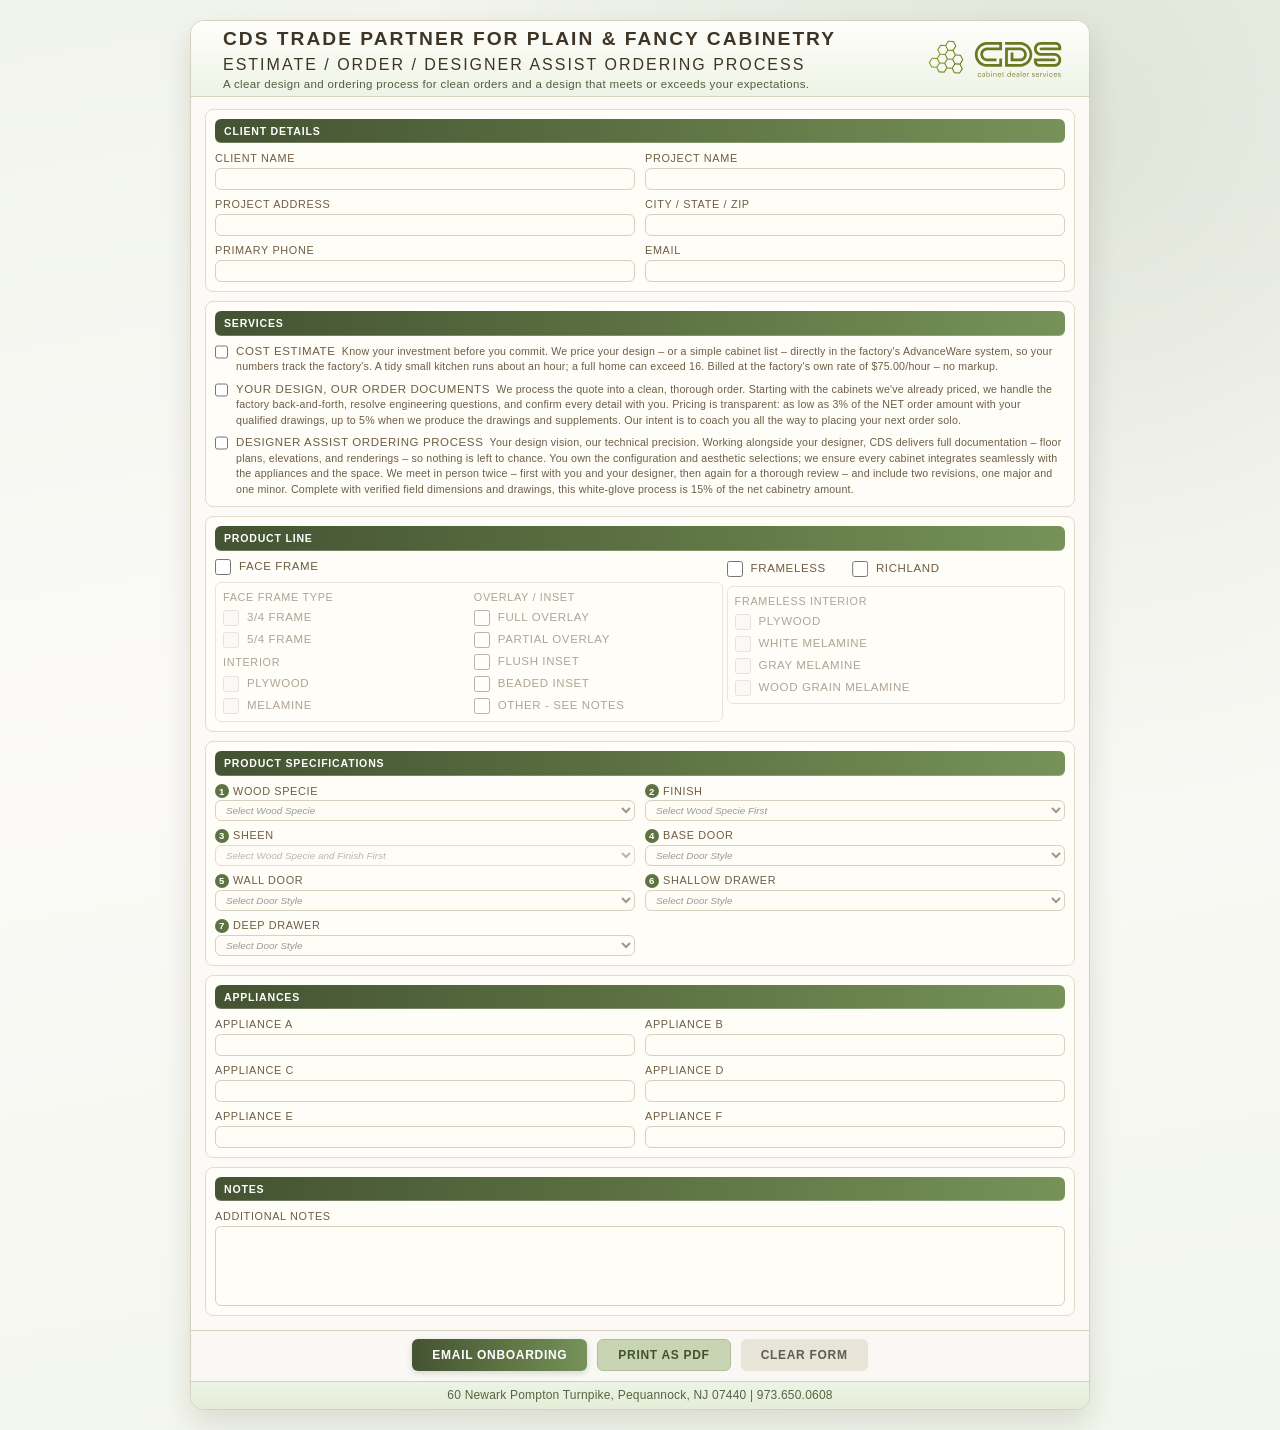
==== commit b9a4ecc5: "Refine Services copy: thorough order wording and coaching line" ====
--- a/Form.trade-order.html
+++ b/Form.trade-order.html
@@ -641,8 +641,8 @@
                     <div class="band">Services</div>
                     <div style="display: grid; gap: 7px;">
                         <label class="checkbox-option"><input type="checkbox" name="services" value="cost_estimate" data-label="Cost Estimate" /><span>Cost Estimate<span class="service-desc">Know your investment before you commit. We price your design &ndash; or a simple cabinet list &ndash; directly in the factory's AdvanceWare system, so your numbers track the factory's. A tidy small kitchen runs about an hour; a full home can exceed 16. Billed at the factory's own rate of $75.00/hour &ndash; no markup.</span></span></label>
-                        <label class="checkbox-option"><input type="checkbox" name="services" value="your_design_our_order" data-label="Your Design, Our Order Documents" /><span>Your Design, Our Order Documents<span class="service-desc">We turn the quote into a flawless order. Starting from cabinets we've already priced, we handle the factory back-and-forth, resolve engineering questions, and confirm every detail with you. Pricing is transparent: as low as 3% of the NET order amount with your qualified drawings, up to 5% when we produce the drawings and supplements. Our aim is to coach you all the way to placing your next order solo.</span></span></label>
-                        <label class="checkbox-option"><input type="checkbox" name="services" value="designer_express" data-label="Designer Assist Ordering Process" /><span>Designer Assist Ordering Process<span class="service-desc">Your design vision, our technical precision. Working alongside your designer, CDS delivers full documentation &ndash; floor plans, elevations, and renderings &ndash; so nothing is left to chance. You own the configuration and aesthetic selections; we ensure every cabinet integrates flawlessly with the appliances and the space. We meet in person twice &ndash; first with you and your designer, then again for a thorough review &ndash; and include two revisions, one major and one minor. Complete with verified field dimensions and drawings, this white-glove process is 15% of the net cabinetry amount.</span></span></label>
+                        <label class="checkbox-option"><input type="checkbox" name="services" value="your_design_our_order" data-label="Your Design, Our Order Documents" /><span>Your Design, Our Order Documents<span class="service-desc">We process the quote into a clean, thorough order. Starting with the cabinets we've already priced, we handle the factory back-and-forth, resolve engineering questions, and confirm every detail with you. Pricing is transparent: as low as 3% of the NET order amount with your qualified drawings, up to 5% when we produce the drawings and supplements. Our intent is to coach you all the way to placing your next order solo.</span></span></label>
+                        <label class="checkbox-option"><input type="checkbox" name="services" value="designer_express" data-label="Designer Assist Ordering Process" /><span>Designer Assist Ordering Process<span class="service-desc">Your design vision, our technical precision. Working alongside your designer, CDS delivers full documentation &ndash; floor plans, elevations, and renderings &ndash; so nothing is left to chance. You own the configuration and aesthetic selections; we ensure every cabinet integrates seamlessly with the appliances and the space. We meet in person twice &ndash; first with you and your designer, then again for a thorough review &ndash; and include two revisions, one major and one minor. Complete with verified field dimensions and drawings, this white-glove process is 15% of the net cabinetry amount.</span></span></label>
                     </div>
                 </div>
 
